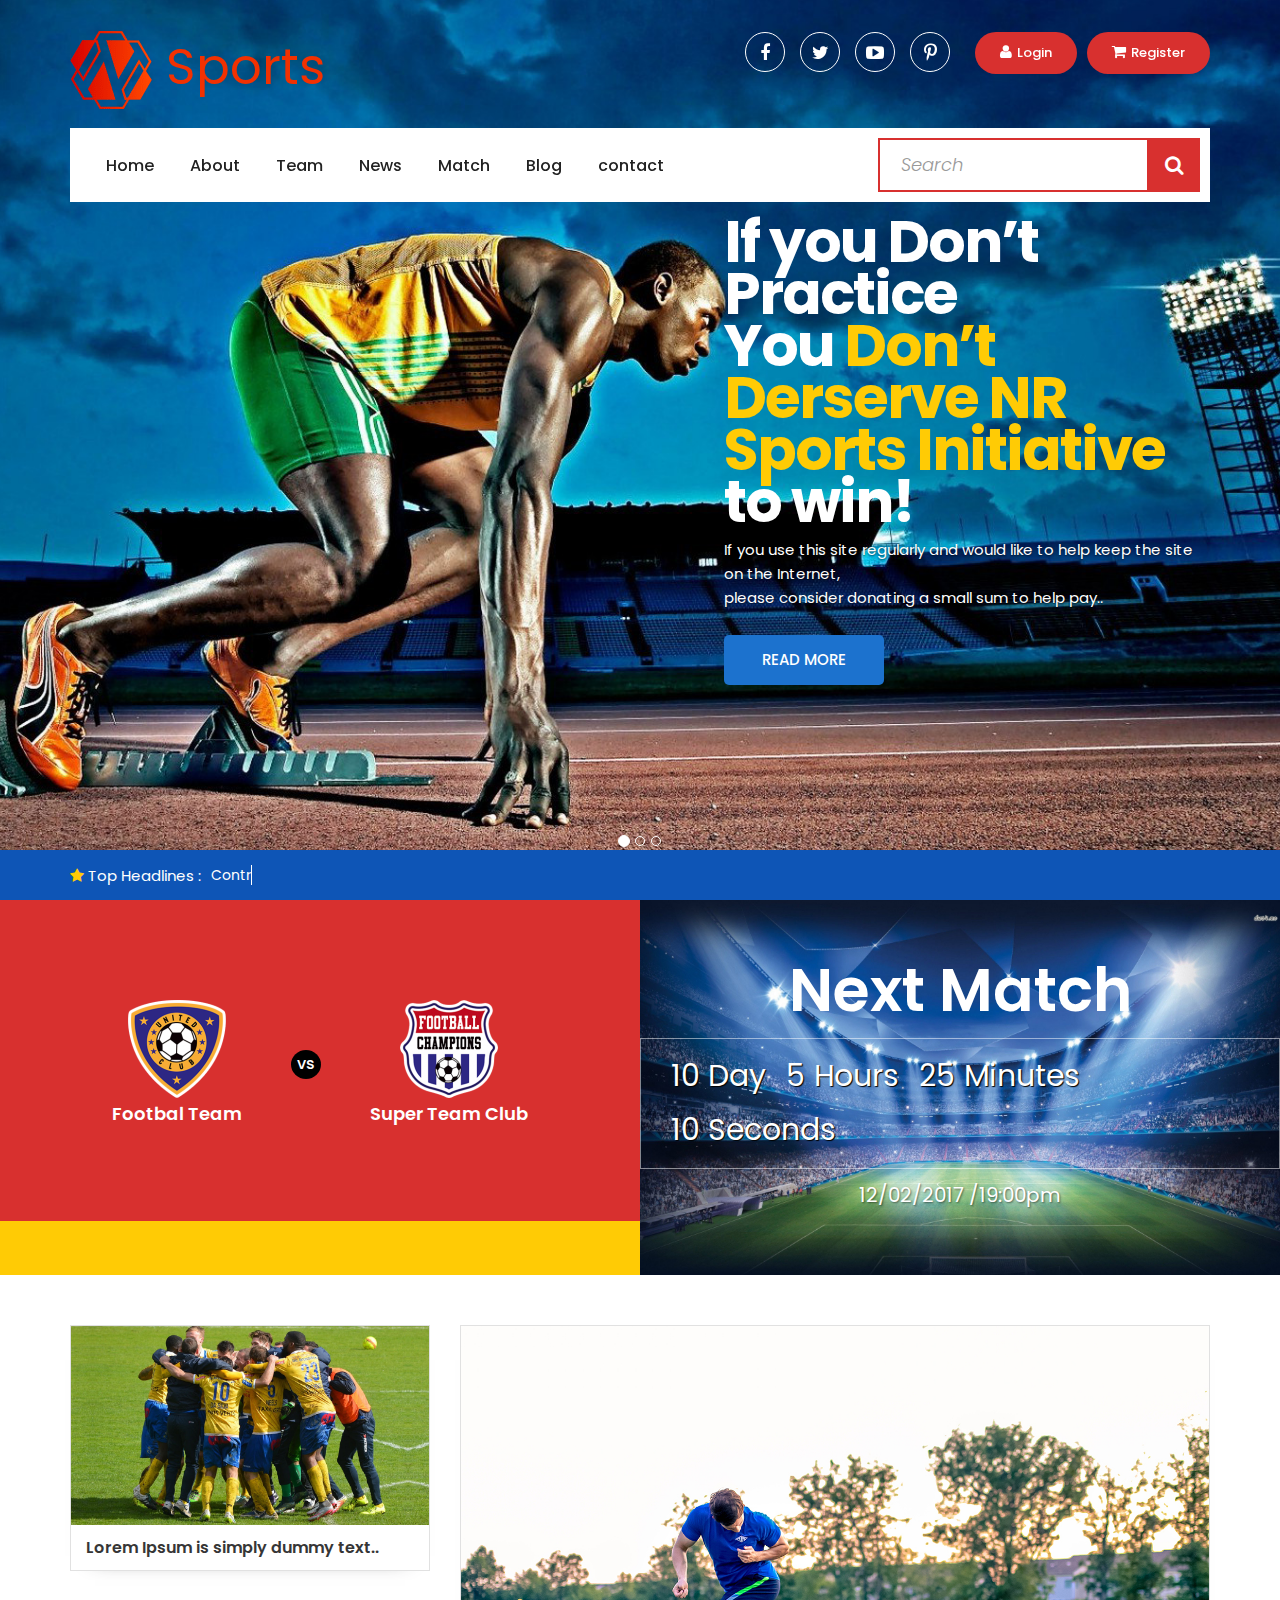
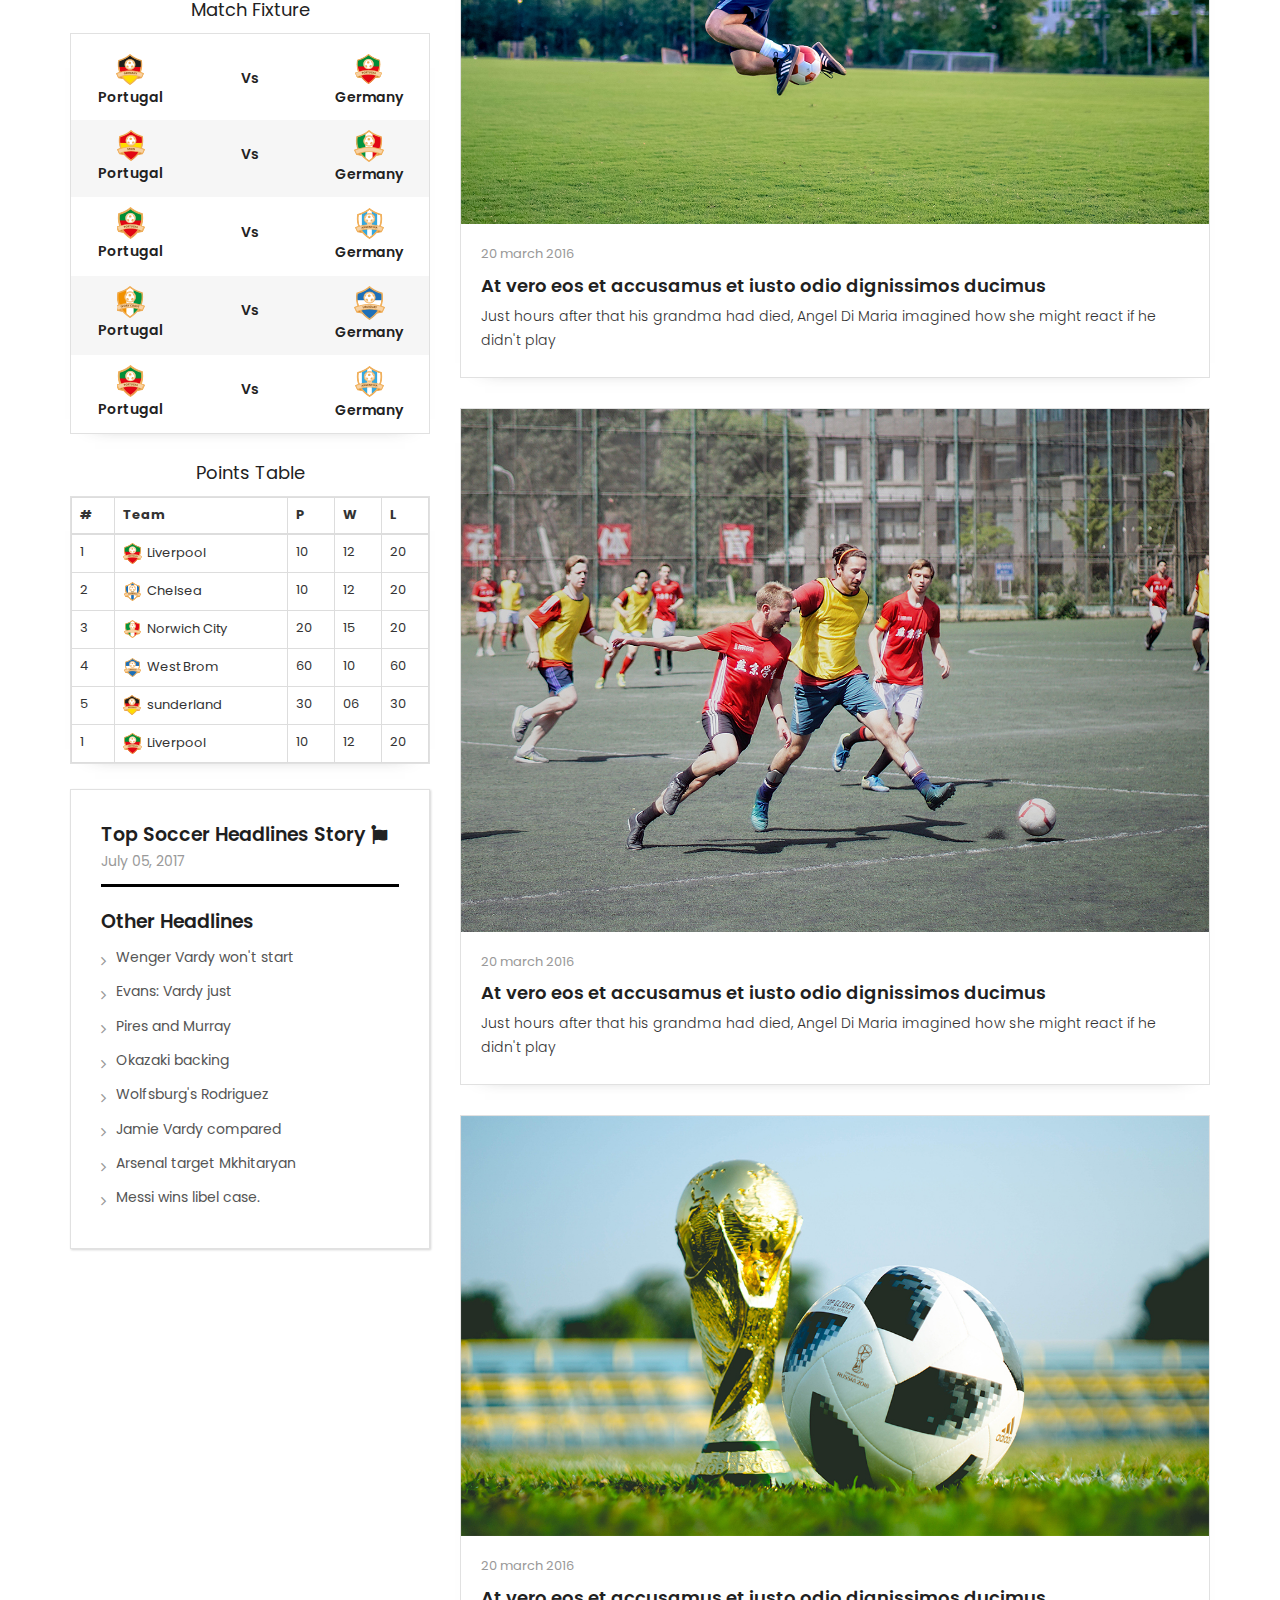
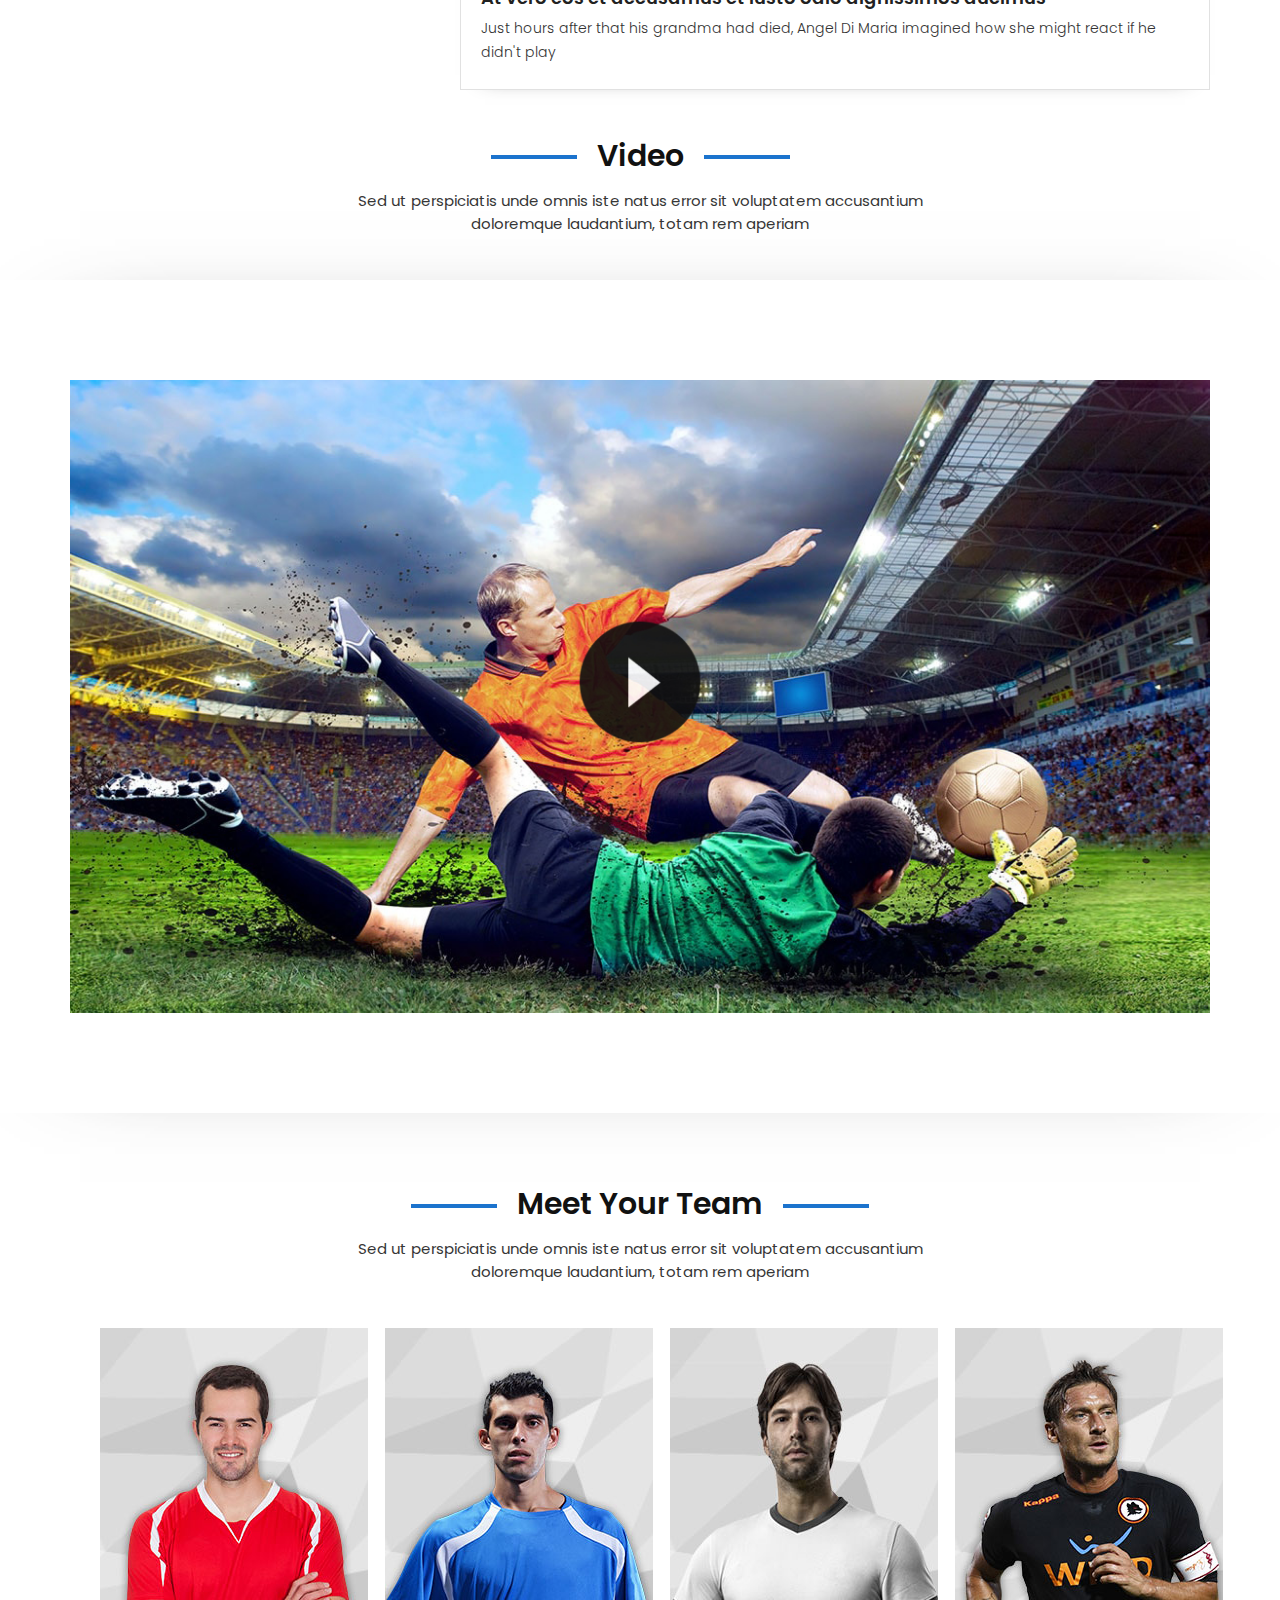
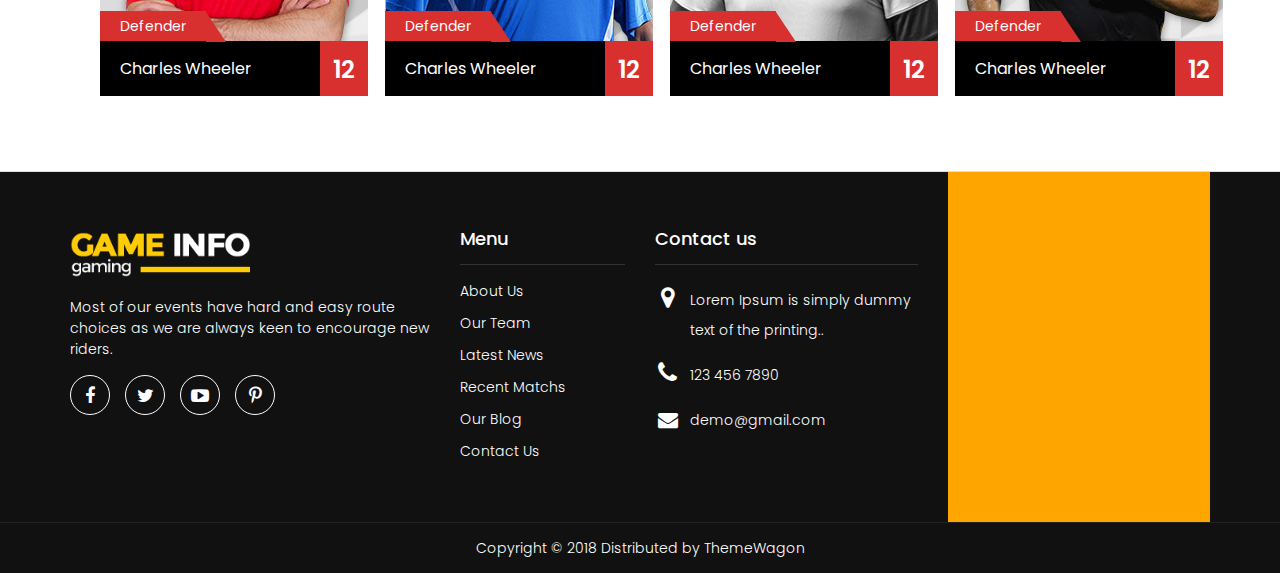
==== index.html @ f4c8a44f "first commit" ====
<!DOCTYPE html>
<html lang="en">
   <!-- Basic -->
   <meta charset="utf-8">
   <meta http-equiv="X-UA-Compatible" content="IE=edge">
   <!-- Mobile Metas -->
   <meta name="viewport" content="width=device-width, minimum-scale=1.0, maximum-scale=1.0, user-scalable=no">
   <!-- Site Metas -->
   <title>Game Info</title>
   <meta name="keywords" content="">
   <meta name="description" content="">
   <meta name="author" content="">
   <!-- Site Icons -->
   <link rel="shortcut icon" href="" type="image/x-icon" />
   <link rel="apple-touch-icon" href="">
   <!-- Bootstrap CSS -->
   <link rel="stylesheet" href="css/bootstrap.min.css">
   <!-- Site CSS -->
   <link rel="stylesheet" href="style.css">
   <!-- Colors CSS -->
   <link rel="stylesheet" href="css/colors.css">
   <!-- ALL VERSION CSS -->	
   <link rel="stylesheet" href="css/versions.css">
   <!-- Responsive CSS -->
   <link rel="stylesheet" href="css/responsive.css">
   <!-- Custom CSS -->
   <link rel="stylesheet" href="css/custom.css">
   <!-- font family -->
   <link href="https://fonts.googleapis.com/css?family=Poppins:100,100i,200,200i,300,300i,400,400i,500,500i,600,600i,700,700i,800,800i,900,900i" rel="stylesheet">
   <!-- end font family -->
   <link rel="stylesheet" href="css/3dslider.css" />
   <script src="http://code.jquery.com/jquery-1.11.1.min.js"></script>
   <link href="http://www.jqueryscript.net/css/jquerysctipttop.css" rel="stylesheet" type="text/css">
   <script src="js/3dslider.js"></script>
   </head>
   <body class="game_info" data-spy="scroll" data-target=".header">
      <!-- LOADER -->
      <div id="preloader">
         <img class="preloader" src="images/loading-img.gif" alt="">
      </div>
      <!-- END LOADER -->
      <section id="top">
         <header>
            <div class="container">
               <div class="header-top">
                  <div class="row">
                     <div class="col-md-6">
                        <div class="full">
                           <div class="logo">
                              <a href="index.html"><img src="images/logo.png" alt="#" /></a> Sports
                           </div>
                        </div>
                     </div>
                     <div class="col-md-6">
                        <div class="right_top_section">
                           <!-- social icon -->
                           <ul class="social-icons pull-left">
                              <li><a class="facebook" href="#"><i class="fa fa-facebook"></i></a></li>
                              <li><a class="twitter" href="#"><i class="fa fa-twitter"></i></a></li>
                              <li><a class="youtube" href="#"><i class="fa fa-youtube-play"></i></a></li>
                              <li><a class="pinterest" href="#"><i class="fa fa-pinterest-p"></i></a></li>
                           </ul>
                           <!-- end social icon -->
                           <!-- button section -->
                           <ul class="login">
                              <li class="login-modal">
                                 <a href="#" class="login"><i class="fa fa-user"></i>Login</a>
                              </li>
                              <li>
                                 <div class="cart-option">
                                    <a href="#"><i class="fa fa-shopping-cart"></i>Register</a>
                                 </div>
                              </li>
                           </ul>
                           <!-- end button section -->
                        </div>
                     </div>
                  </div>
               </div>
               <div class="header-bottom">
                  <div class="row">
                     <div class="col-md-12">
                        <div class="full">
                           <div class="main-menu-section">
                              <div class="menu">
                                 <nav class="navbar navbar-inverse">
                                    <div class="navbar-header">
                                       <button class="navbar-toggle" type="button" data-toggle="collapse" data-target=".js-navbar-collapse">
                                       <span class="sr-only">Toggle navigation</span>
                                       <span class="icon-bar"></span>
                                       <span class="icon-bar"></span>
                                       <span class="icon-bar"></span>
                                       </button>
                                       <a class="navbar-brand" href="#">Menu</a>
                                    </div>
                                    <div class="collapse navbar-collapse js-navbar-collapse">
                                       <ul class="nav navbar-nav">
                                          <li class="active"><a href="index.html">Home</a></li>
                                          <li><a href="about.html">About</a></li>
                                          <li><a href="team.html">Team</a></li>
                                          <li><a href="news.html">News</a></li>
                                          <li class="dropdown mega-dropdown">
                                             <a href="match" class="dropdown-toggle" data-toggle="dropdown">Match<span class="caret"></span></a>				
                                             <ul class="dropdown-menu mega-dropdown-menu">
                                                <li class="col-sm-8">
                                                   <ul>
                                                      <li class="dropdown-header">Men Collection</li>
                                                      <div id="menCollection" class="carousel slide" data-ride="carousel">
                                                         <div class="carousel-inner">
                                                            <div class="item active">
                                                               <div class="banner-for-match"><a href="#"><img class="img-responsive" src="images/match-banner1.jpg" alt="#" /></a></div>
                                                            </div>
                                                            <!-- End Item -->
                                                            <div class="item">
                                                               <div class="banner-for-match"><a href="#"><img class="img-responsive" src="images/match-banner1.jpg" alt="#" /></a></div>
                                                            </div>
                                                            <!-- End Item -->
                                                            <div class="item">
                                                               <div class="banner-for-match"><a href="#"><img class="img-responsive" src="images/match-banner1.jpg" alt="#" /></a></div>
                                                            </div>
                                                            <!-- End Item -->                                
                                                         </div>
                                                         <!-- End Carousel Inner -->
                                                         <!-- Controls -->
                                                         <a class="left carousel-control" href="#menCollection" role="button" data-slide="prev">
                                                         <span class="glyphicon glyphicon-chevron-left" aria-hidden="true"></span>
                                                         <span class="sr-only">Previous</span>
                                                         </a>
                                                         <a class="right carousel-control" href="#menCollection" role="button" data-slide="next">
                                                         <span class="glyphicon glyphicon-chevron-right" aria-hidden="true"></span>
                                                         <span class="sr-only">Next</span>
                                                         </a>
                                                      </div>
                                                      <!-- /.carousel -->
                                                   </ul>
                                                </li>
                                                <li class="col-sm-4">
                                                   <ul class="menu-inner">
                                                      <li class="dropdown-header">Next Matchs</li>
                                                      <li><a href="#">Contrary vs classical</a></li>
                                                      <li><a href="#">Discovered vs undoubtable</a></li>
                                                      <li><a href="#">Contrary vs classical</a></li>
                                                      <li><a href="#">Discovered vs undoubtable</a></li>
                                                      <li><a href="#">Contrary vs classical</a></li>
                                                      <li><a href="#">Discovered vs undoubtable</a></li>
                                                      <li><a href="#">Contrary vs classical</a></li>
                                                      <li><a href="#">Discovered vs undoubtable</a></li>
                                                   </ul>
                                                </li>
                                             </ul>
                                          </li>
                                          <li><a href="blog.html">Blog</a></li>
                                          <li><a href="contact.html">contact</a></li>
                                       </ul>
                                    </div>
                                    <!-- /.nav-collapse -->
                                 </nav>
                                 <div class="search-bar">
                                    <div id="imaginary_container">
                                       <div class="input-group stylish-input-group">
                                          <input type="text" class="form-control"  placeholder="Search" >
                                          <span class="input-group-addon">
                                          <button type="submit"><i class="fa fa-search" aria-hidden="true"></i></button>  
                                          </span>
                                       </div>
                                    </div>
                                 </div>
                              </div>
                           </div>
                        </div>
                     </div>
                  </div>
               </div>
            </div>
         </header>
         <div class="full-slider">
            <div id="carousel-example-generic" class="carousel slide">
               <!-- Indicators -->
               <ol class="carousel-indicators">
                  <li data-target="#carousel-example-generic" data-slide-to="0" class="active"></li>
                  <li data-target="#carousel-example-generic" data-slide-to="1"></li>
                  <li data-target="#carousel-example-generic" data-slide-to="2"></li>
               </ol>
               <!-- Wrapper for slides -->
               <div class="carousel-inner" role="listbox">
                  <!-- First slide -->
                  <div class="item active deepskyblue" data-ride="carousel" data-interval="5000">
                     <div class="carousel-caption">
                        <div class="col-lg-7 col-md-7 col-sm-12 col-xs-12"></div>
                        <div class="col-lg-5 col-md-5 col-sm-12 col-xs-12">
                           <div class="slider-contant" data-animation="animated fadeInRight">
                              <h3>If you Don’t Practice<br>You <span class="color-yellow">Don’t Derserve NR Sports Initiative</span><br>to win!</h3>
                              <p>If you use this site regularly and would like to help keep the site on the Internet,<br>
                                 please consider donating a small sum to help pay..
                              </p>
                              <button class="btn btn-primary btn-lg">Read More</button>
                           </div>
                        </div>
                     </div>
                  </div>
                  <!-- /.item -->
                  <!-- Second slide -->
                  <div class="item skyblue" data-ride="carousel" data-interval="5000">
                     <div class="carousel-caption">
                        <div class="col-lg-7 col-md-7 col-sm-12 col-xs-12"></div>
                        <div class="col-lg-5 col-md-5 col-sm-12 col-xs-12">
                           <div class="slider-contant" data-animation="animated fadeInRight">
                              <h3>If you Don’t Practice<br>You <span class="color-yellow">Don’t Derserve</span><br>to win!</h3>
                              <p>You can make a case for several potential winners of<br>the expanded European Championships.</p>
                              <button class="btn btn-primary btn-lg">Button</button>
                           </div>
                        </div>
                     </div>
                  </div>
                  <!-- /.item -->
                  <!-- Third slide -->
                  <div class="item darkerskyblue" data-ride="carousel" data-interval="5000">
                     <div class="carousel-caption">
                        <div class="col-lg-7 col-md-7 col-sm-12 col-xs-12"></div>
                        <div class="col-lg-5 col-md-5 col-sm-12 col-xs-12">
                           <div class="slider-contant" data-animation="animated fadeInRight">
                              <h3>If you Don’t Practice<br>You <span class="color-yellow">Don’t Derserve</span><br>to win!</h3>
                              <p>You can make a case for several potential winners of<br>the expanded European Championships.</p>
                              <button class="btn btn-primary btn-lg">Button</button>
                           </div>
                        </div>
                     </div>
                  </div>
                  <!-- /.item -->
               </div>
               <!-- /.carousel-inner -->
               <!-- Controls -->
               <a class="left carousel-control" href="#carousel-example-generic" role="button" data-slide="prev">
               <span class="glyphicon glyphicon-chevron-left" aria-hidden="true"></span>
               <span class="sr-only">Previous</span>
               </a>
               <a class="right carousel-control" href="#carousel-example-generic" role="button" data-slide="next">
               <span class="glyphicon glyphicon-chevron-right" aria-hidden="true"></span>
               <span class="sr-only">Next</span>
               </a>
            </div>
            <!-- /.carousel -->
            <div class="news">
               <div class="container">
                  <div class="heading-slider">
                     <p class="headline"><i class="fa fa-star" aria-hidden="true"></i> Top Headlines :</p>
                     <!--made by vipul mirajkar thevipulm.appspot.com-->
                     <h1>
                     <a href="" class="typewrite" data-period="2000" data-type='[ "Contrary to popular belief, Lorem Ipsum is not simply random text.", "Lorem Ipsum is simply dummy text of the printing and typesetting industry.", "It is a long established fact that a reader will be distracted by the readable content of a page when looking at its layout."]'>
                     <span class="wrap"></span>
                     </a>
                     </h1	   
                     <span class="wrap"></span>
                     </a>
                  </div>
               </div>
            </div>
         </div>
      </section>
      <div class="matchs-info">
         <div class="col-md-6 col-sm-6 col-xs-12">
            <div class="row">
               <div class="full">
                  <div class="matchs-vs">
                     <div class="vs-team">
                        <div class="team-btw-match">
                           <ul>
                              <li>
                                 <img src="images/img-03.png" alt="">
                                 <span>Footbal Team</span>
                              </li>
                              <li class="vs"><span>vs</span></li>
                              <li>
                                 <img src="images/img-04.png" alt="">
                                 <span>Super Team Club</span>
                              </li>
                           </ul>
                        </div>
                     </div>
                  </div>
               </div>
            </div>
         </div>
         <div class="col-md-6 col-sm-6 col-xs-12">
            <div class="row">
               <div class="full">
                  <div class="right-match-time">
                     <h2>Next Match</h2>
                     <ul id="countdown-1" class="countdown">
                        <li><span class="days">10 </span>Day </li>
                        <li><span class="hours">5 </span>Hours </li>
                        <li><span class="minutes">25 </span>Minutes </li>
                        <li><span class="seconds">10 </span>Seconds </li>
                     </ul>
                     <span>12/02/2017 /19:00pm</span>
                  </div>
               </div>
            </div>
         </div>
      </div>
      <section id="contant" class="contant">
         <div class="container">
            <div class="row">
               <div class="col-lg-4 col-sm-4 col-xs-12">
                  <aside id="sidebar" class="left-bar">
                     <div class="banner-sidebar">
                        <img class="img-responsive" src="images/img-05.jpg" alt="#" />
                        <h3>Lorem Ipsum is simply dummy text..</h3>
                     </div>
                  </aside>
                  <h4>Match Fixture</h4>
                  <aside id="sidebar" class="left-bar">
                     <div class="feature-matchs">
                        <div class="team-btw-match">
                           <ul>
                              <li>
                                 <img src="images/img-01_002.png" alt="">
                                 <span>Portugal</span>
                              </li>
                              <li class="vs"><span>vs</span></li>
                              <li>
                                 <img src="images/img-02.png" alt="">
                                 <span>Germany</span>
                              </li>
                           </ul>
                           <ul>
                              <li>
                                 <img src="images/img-03_002.png" alt="">
                                 <span>Portugal</span>
                              </li>
                              <li class="vs"><span>vs</span></li>
                              <li>
                                 <img src="images/img-04_003.png" alt="">
                                 <span>Germany</span>
                              </li>
                           </ul>
                           <ul>
                              <li>
                                 <img src="images/img-05_002.png" alt="">
                                 <span>Portugal</span>
                              </li>
                              <li class="vs"><span>vs</span></li>
                              <li>
                                 <img src="images/img-06.png" alt="">
                                 <span>Germany</span>
                              </li>
                           </ul>
                           <ul>
                              <li>
                                 <img src="images/img-07_002.png" alt="">
                                 <span>Portugal</span>
                              </li>
                              <li class="vs"><span>vs</span></li>
                              <li>
                                 <img src="images/img-08.png" alt="">
                                 <span>Germany</span>
                              </li>
                           </ul>
                           <ul>
                              <li>
                                 <img src="images/img-05_002.png" alt="">
                                 <span>Portugal</span>
                              </li>
                              <li class="vs"><span>vs</span></li>
                              <li>
                                 <img src="images/img-06.png" alt="">
                                 <span>Germany</span>
                              </li>
                           </ul>
                        </div>
                     </div>
                  </aside>
                  <h4>Points Table</h4>
                  <aside id="sidebar" class="left-bar">
                     <div class="feature-matchs">
                        <table class="table table-bordered table-hover">
                           <thead>
                              <tr>
                                 <th>#</th>
                                 <th>Team</th>
                                 <th>P</th>
                                 <th>W</th>
                                 <th>L</th>
                              </tr>
                           </thead>
                           <tbody>
                              <tr>
                                 <td>1</td>
                                 <td><img src="images/img-01_004.png" alt="">Liverpool</td>
                                 <td>10</td>
                                 <td>12</td>
                                 <td>20</td>
                              </tr>
                              <tr>
                                 <td>2</td>
                                 <td><img src="images/img-02_002.png" alt="">Chelsea</td>
                                 <td>10</td>
                                 <td>12</td>
                                 <td>20</td>
                              </tr>
                              <tr>
                                 <td>3</td>
                                 <td><img src="images/img-03_003.png" alt="">Norwich City</td>
                                 <td>20</td>
                                 <td>15</td>
                                 <td>20</td>
                              </tr>
                              <tr>
                                 <td>4</td>
                                 <td><img src="images/img-04_002.png" alt="">West Brom</td>
                                 <td>60</td>
                                 <td>10</td>
                                 <td>60</td>
                              </tr>
                              <tr>
                                 <td>5</td>
                                 <td><img src="images/img-05.png" alt="">sunderland</td>
                                 <td>30</td>
                                 <td>06</td>
                                 <td>30</td>
                              </tr>
                              <tr>
                                 <td>1</td>
                                 <td><img src="images/img-01_004.png" alt="">Liverpool</td>
                                 <td>10</td>
                                 <td>12</td>
                                 <td>20</td>
                              </tr>
                           </tbody>
                        </table>
                     </div>
                  </aside>
                  <div class="content-widget top-story" style="background: url(images/top-story-bg.jpg);">
                     <div class="top-stroy-header">
                        <h2>Top Soccer Headlines Story <a href="#" class="fa fa-fa fa-angle-right"></a></h2>
                        <span class="date">July 05, 2017</span>
                        <h2>Other Headlines</h2>
                     </div>
                     <ul class="other-stroies">
                        <li><a href="#">Wenger Vardy won't start</a></li>
                        <li><a href="#">Evans: Vardy just</a></li>
                        <li><a href="#">Pires and Murray </a></li>
                        <li><a href="#">Okazaki backing</a></li>
                        <li><a href="#">Wolfsburg's Rodriguez</a></li>
                        <li><a href="#">Jamie Vardy compared</a></li>
                        <li><a href="#">Arsenal target Mkhitaryan</a></li>
                        <li><a href="#">Messi wins libel case.</a></li>
                     </ul>
                  </div>
               </div>
               <div class="col-lg-8 col-sm-8 col-xs-12">
                  <div class="news-post-holder">
                     <div class="news-post-widget">
                        <img class="img-responsive" src="images/img-01_002.jpg" alt="">
                        <div class="news-post-detail">
                           <span class="date">20 march 2016</span>
                           <h2><a href="blog-detail.html">At vero eos et accusamus et iusto odio dignissimos ducimus</a></h2>
                           <p>Just hours after that his grandma had died, Angel Di Maria imagined how she might react if he didn't play</p>
                        </div>
                     </div>
                     <div class="news-post-widget">
                        <img class="img-responsive" src="images/img-02_003.jpg" alt="">
                        <div class="news-post-detail">
                           <span class="date">20 march 2016</span>
                           <h2><a href="blog-detail.html">At vero eos et accusamus et iusto odio dignissimos ducimus</a></h2>
                           <p>Just hours after that his grandma had died, Angel Di Maria imagined how she might react if he didn't play</p>
                        </div>
                     </div>
                  </div>
                  <div class="news-post-holder">
                     <div class="news-post-widget">
                        <img class="img-responsive" src="images/img-03_003.jpg" alt="">
                        <div class="news-post-detail">
                           <span class="date">20 march 2016</span>
                           <h2><a href="blog-detail.html">At vero eos et accusamus et iusto odio dignissimos ducimus</a></h2>
                           <p>Just hours after that his grandma had died, Angel Di Maria imagined how she might react if he didn't play</p>
                        </div>
                     </div>
                  </div>
               </div>
            </div>
         </div>
      </section>
      <section>
         <div class="container">
            <div class="row">
               <div class="col-md-12">
                  <div class="full">
                     <div class="main-heading sytle-2">
                        <h2>Video</h2>
                        <p>Sed ut perspiciatis unde omnis iste natus error sit voluptatem accusantium<br>doloremque laudantium, totam rem aperiam</p>
                     </div>
                  </div>
               </div>
            </div>
         </div>
      </section>
      <section class="video_section_main theme-padding middle-bg vedio">
         <div class="container">
            <div class="row">
               <div class="col-md-12">
                  <div class="full">
                     <div class="match_vedio">
                        <img class="img-responsive" src="images/img-07.jpg" alt="#" />
                     </div>
                  </div>
               </div>
            </div>
         </div>
      </section>
      <div class="team-holder theme-padding">
         <div class="container">
            <div class="main-heading-holder">
               <div class="main-heading sytle-2">
                  <h2>Meet Your Team</h2>
                  <p>Sed ut perspiciatis unde omnis iste natus error sit voluptatem accusantium<br>doloremque laudantium, totam rem aperiam</p>
               </div>
            </div>
            <div id="team-slider">
               <div class="container">
                  <div class="col-md-3">
                     <div class="team-column style-2">
                        <img src="images/img-1-1.jpg" alt="">
                        <div class="player-name">
                           <div class="desination-2">Defender</div>
                           <h5>Charles Wheeler</h5>
                           <span class="player-number">12</span>
                        </div>
                        <div class="overlay">
                           <div class="team-detail-hover position-center-x">
                              <p>Lacus vulputate torquent mollis venenatis quisque suspendisse fermentum primis,</p>
                              <ul class="social-icons style-4 style-5">
                                 <li><a class="facebook" href="#" tabindex="0"><i class="fa fa-facebook"></i></a></li>
                                 <li><a class="twitter" href="#" tabindex="0"><i class="fa fa-twitter"></i></a></li>
                                 <li><a class="youtube" href="#" tabindex="0"><i class="fa fa-youtube-play"></i></a></li>
                                 <li><a class="pinterest" href="#" tabindex="0"><i class="fa fa-pinterest-p"></i></a></li>
                              </ul>
                              <a class="btn blue-btn" href=" /soccer/team-detail.html" tabindex="0">View Detail</a>
                           </div>
                        </div>
                     </div>
                  </div>
                  <div class="col-md-3">
                     <div class="team-column style-2">
                        <img src="images/img-1-2.jpg" alt="">
                        <div class="player-name">
                           <div class="desination-2">Defender</div>
                           <h5>Charles Wheeler</h5>
                           <span class="player-number">12</span>
                        </div>
                     </div>
                  </div>
                  <div class="col-md-3">
                     <div class="team-column style-2">
                        <img src="images/img-1-3.jpg" alt="">
                        <div class="player-name">
                           <div class="desination-2">Defender</div>
                           <h5>Charles Wheeler</h5>
                           <span class="player-number">12</span>
                        </div>
                     </div>
                  </div>
                  <div class="col-md-3">
                     <div class="team-column style-2">
                        <img src="images/img-1-4.jpg" alt="">
                        <div class="player-name">
                           <div class="desination-2">Defender</div>
                           <h5>Charles Wheeler</h5>
                           <span class="player-number">12</span>
                        </div>
                     </div>
                  </div>
               </div>
            </div>
         </div>
      </div>
      <footer id="footer" class="footer">
         <div class="container">
            <div class="row">
               <div class="col-md-4">
                  <div class="full">
                     <div class="footer-widget">
                        <div class="footer-logo">
                           <a href="#"><img src="images/footer-logo.png" alt="#" /></a>
                        </div>
                        <p>Most of our events have hard and easy route choices as we are always keen to encourage new riders.</p>
                        <ul class="social-icons style-4 pull-left">
                           <li><a class="facebook" href="#"><i class="fa fa-facebook"></i></a></li>
                           <li><a class="twitter" href="#"><i class="fa fa-twitter"></i></a></li>
                           <li><a class="youtube" href="#"><i class="fa fa-youtube-play"></i></a></li>
                           <li><a class="pinterest" href="#"><i class="fa fa-pinterest-p"></i></a></li>
                        </ul>
                     </div>
                  </div>
               </div>
               <div class="col-md-2">
                  <div class="full">
                     <div class="footer-widget">
                        <h3>Menu</h3>
                        <ul class="footer-menu">
                           <li><a href="about.html">About Us</a></li>
                           <li><a href="team.html">Our Team</a></li>
                           <li><a href="news.html">Latest News</a></li>
                           <li><a href="matche.html">Recent Matchs</a></li>
                           <li><a href="blog.html">Our Blog</a></li>
                           <li><a href="contact.html">Contact Us</a></li>
                        </ul>
                     </div>
                  </div>
               </div>
               <div class="col-md-3">
                  <div class="full">
                     <div class="footer-widget">
                        <h3>Contact us</h3>
                        <ul class="address-list">
                           <li><i class="fa fa-map-marker"></i> Lorem Ipsum is simply dummy text of the printing..</li>
                           <li><i class="fa fa-phone"></i> 123 456 7890</li>
                           <li><i style="font-size:20px;top:5px;" class="fa fa-envelope"></i> demo@gmail.com</li>
                        </ul>
                     </div>
                  </div>
               </div>
               <div class="col-md-3">
                  <div class="full">
                     <div class="contact-footer">
                        <iframe src="https://www.google.com/maps/embed?pb=!1m14!1m12!1m3!1d120615.72236587871!2d73.07890527988283!3d19.140910987164396!2m3!1f0!2f0!3f0!3m2!1i1024!2i768!4f13.1!5e0!3m2!1sen!2sin!4v1527759905404" width="600" height="350" frameborder="0" style="border:0" allowfullscreen></iframe>
                     </div>
                  </div>
               </div>
            </div>
         </div>
         <div class="footer-bottom">
            <div class="container">
               <p>Copyright © 2018 Distributed by <a href="https://themewagon.com/" target="_blank">ThemeWagon</a></p>
            </div>
         </div>
      </footer>
      <a href="#home" data-scroll class="dmtop global-radius"><i class="fa fa-angle-up"></i></a>
      <!-- ALL JS FILES -->
      <script src="js/all.js"></script>
      <!-- ALL PLUGINS -->
      <script src="js/custom.js"></script>
   </body>
</html>
---- style.css ----
/*------------------------------------------------------------------
    File Name: style.css
-------------------------------------------------------------------*/

/*------------------------------------------------------------------
    [Table of contents]

    1. IMPORT FONTS
    2. IMPORT FILES
    3. SKELETON
    4. WP CORE
    5. HEADER
    6. SECTIONS
    7. SECTIONS
    8. PORTFOLIO
    9. TESTIMONIALS
    10. PRICING TABLES
    11. ICON BOXES
    12. MESSAGE BOXES
    13. FEATURES
    14. CONTACT
    15. FOOTER
    16. MISC
    17. BUTTONS
-------------------------------------------------------------------*/

/*------------------------------------------------------------------
    IMPORT FONTS
-------------------------------------------------------------------*/

@import url(https://fonts.googleapis.com/css?family=Source+Sans+Pro:300,400,400i,600,700,900);
@import url(https://fonts.googleapis.com/css?family=Raleway:300,300i,400,400i,500,500i,600,600i,700,700i);
@import url(https://fonts.googleapis.com/css?family=Roboto:300,400,400i,500,500i,700,700i);
@import url(https://fonts.googleapis.com/css?family=Arvo:400,400i,700,700i);
@import url('https://fonts.googleapis.com/css?family=Poppins');

/*------------------------------------------------------------------
    IMPORT FILES
-------------------------------------------------------------------*/

@import url(css/animate.css);
@import url(css/flaticon.css);
@import url(css/prettyPhoto.css);
@import url(css/owl.carousel.css);
@import url(css/font-awesome.min.css);

/*------------------------------------------------------------------
    SKELETON
-------------------------------------------------------------------*/

* {
	box-sizing: border-box;
	margin: 0;
	padding: 0;
}

body {
	color: #999;
	font-size: 15px;
	font-family: 'Poppins', sans-serif;
	line-height: 1.80857;
}

body.demos .section {
	background: url(images/bg.png) repeat top center #f2f3f5;
}

body.demos .section-title img {
	max-width: 280px;
	display: block;
	margin: 10px auto;
}

body.demos .service-widget h3 {
	border-bottom: 1px solid #ededed;
	font-size: 18px;
	padding: 20px 0;
	background-color: #ffffff;
}

body.demos .service-widget {
	margin: 0 0 30px;
	padding: 30px;
	background-color: #fff
}

body.demos .container-fluid {
	max-width: 1080px
}

a {
	/*color: #1f1f1f;*/
	color: #f3e7e7;
	text-decoration: none !important;
	outline: none !important;
	-webkit-transition: all .3s ease-in-out;
	-moz-transition: all .3s ease-in-out;
	-ms-transition: all .3s ease-in-out;
	-o-transition: all .3s ease-in-out;
	transition: all .3s ease-in-out;
}

.footer-bottom p a {
	color: #fff;
}
h1,
h2,
h3,
h4,
h5,
h6 {
	letter-spacing: 0;
	font-weight: normal;
	position: relative;
	padding: 0 0 10px 0;
	font-weight: normal;
	line-height: normal;
	color: #1f1f1f;
	margin: 0
}

h1 {
	font-size: 24px
}

h2 {
	font-size: 22px
}

h3 {
	font-size: 18px
}

h4 {
	font-size: 16px
}

h5 {
	font-size: 14px
}

h6 {
	font-size: 13px
}

h1 a,
h2 a,
h3 a,
h4 a,
h5 a,
h6 a {
	color: #212121;
	text-decoration: none!important;
	opacity: 1
}

h1 a:hover,
h2 a:hover,
h3 a:hover,
h4 a:hover,
h5 a:hover,
h6 a:hover {
	opacity: .8
}

a {
	color: #1f1f1f;
	text-decoration: none;
	outline: none;
}

a,
.btn {
	text-decoration: none !important;
	outline: none !important;
	-webkit-transition: all .3s ease-in-out;
	-moz-transition: all .3s ease-in-out;
	-ms-transition: all .3s ease-in-out;
	-o-transition: all .3s ease-in-out;
	transition: all .3s ease-in-out;
}

.btn-custom {
	margin-top: 20px;
	background-color: transparent !important;
	border: 2px solid #ddd;
	padding: 12px 40px;
	font-size: 16px;
}

.lead {
	font-size: 18px;
	line-height: 30px;
	color: #767676;
	margin: 0;
	padding: 0;
}

blockquote {
	margin: 20px 0 20px;
	padding: 30px;
}


/*------------------------------------------------------------------
    WP CORE
-------------------------------------------------------------------*/

.first {
	clear: both
}

.last {
	margin-right: 0
}

.alignnone {
	margin: 5px 20px 20px 0;
}

.aligncenter,
div.aligncenter {
	display: block;
	margin: 5px auto 5px auto;
}

.alignright {
	float: right;
	margin: 10px 0 20px 20px;
}

.alignleft {
	float: left;
	margin: 10px 20px 20px 0;
}

a img.alignright {
	float: right;
	margin: 10px 0 20px 20px;
}

a img.alignnone {
	margin: 10px 20px 20px 0;
}

a img.alignleft {
	float: left;
	margin: 10px 20px 20px 0;
}

a img.aligncenter {
	display: block;
	margin-left: auto;
	margin-right: auto
}

.wp-caption {
	background: #fff;
	border: 1px solid #f0f0f0;
	max-width: 96%;
	/* Image does not overflow the content area */
	padding: 5px 3px 10px;
	text-align: center;
}

.wp-caption.alignnone {
	margin: 5px 20px 20px 0;
}

.wp-caption.alignleft {
	margin: 5px 20px 20px 0;
}

.wp-caption.alignright {
	margin: 5px 0 20px 20px;
}

.wp-caption img {
	border: 0 none;
	height: auto;
	margin: 0;
	max-width: 98.5%;
	padding: 0;
	width: auto;
}

.wp-caption p.wp-caption-text {
	font-size: 11px;
	line-height: 17px;
	margin: 0;
	padding: 0 4px 5px;
}


/* Text meant only for screen readers. */

.screen-reader-text {
	clip: rect(1px, 1px, 1px, 1px);
	position: absolute !important;
	height: 1px;
	width: 1px;
	overflow: hidden;
}

.screen-reader-text:focus {
	background-color: #f1f1f1;
	border-radius: 3px;
	box-shadow: 0 0 2px 2px rgba(0, 0, 0, 0.6);
	clip: auto !important;
	color: #21759b;
	display: block;
	font-size: 14px;
	font-size: 0.875rem;
	font-weight: bold;
	height: auto;
	left: 5px;
	line-height: normal;
	padding: 15px 23px 14px;
	text-decoration: none;
	top: 5px;
	width: auto;
	z-index: 100000;
	/* Above WP toolbar. */
}


/*------------------------------------------------------------------
    HEADER
-------------------------------------------------------------------*/

.megamenu .nav,
.megamenu .collapse,
.megamenu .dropup,
.megamenu .dropdown {
	position: static;
}

.megamenu .container-fluid {
	position: relative;
}

.megamenu .dropdown-menu {
	left: auto;
}

.megamenu .megamenu-content {
	padding: 20px 30px;
}

.megamenu .dropdown.megamenu-fw .dropdown-menu {
	left: 0;
	right: 0;
}

.megamenu .list-unstyled {
	min-width: 200px;
}

.header_style_01 {
	background-color: rgba(255, 255, 255, 0.1);
	display: block;
	left: 0;
	padding: 20px 40px !important;
	position: absolute;
	right: 0;
	top: 0;
	width: 100%;
	z-index: 111;
}

.header_style_01 .navbar-default {
	background-color: transparent;
	border: 0;
}

.header_style_01 .navbar,
.header_style_01 .navbar-nav,
.header_style_01 .navbar-default,
.header_style_01 .nav {
	margin-bottom: 0 !important;
}

.header_style_01 .navbar-brand {
	padding: 2px 15px 0 15px;
}

.header_style_01 .navbar-default .navbar-nav>li>a {
	border-radius: 0;
	color: #ffffff !important;
	font-size: 15px;
	font-style: normal;
	font-weight: 400;
	text-transform: capitalize;
	background-color: transparent;
}

.header_style_01 .navbar-default .navbar-nav>li a {
	background-color: transparent !important;
}

.header_style_01 .navbar-default .navbar-nav>li:hover a,
.header_style_01 .navbar-default .navbar-nav>li:focus a {
	opacity: 0.7;
	filter: alpha(opacity=70);
	/* For IE8 and earlier */
}

.header_style_01 .navbar-right>li {
	margin-top: 2px;
	-webkit-transition: all .3s ease-in-out;
	-moz-transition: all .3s ease-in-out;
	-ms-transition: all .3s ease-in-out;
	-o-transition: all .3s ease-in-out;
	transition: all .3s ease-in-out;
}

.header_style_01 .navbar-right>li>a {
	padding-bottom: 10px;
	padding-top: 10px;
}

li.social-links {
	margin: 0 8px;
}

li.social-links a {
	padding: 13px 0 !important;
}

.affix-top {
	overflow: hidden;
	visibility: visible;
	opacity: 1;
	top: -100%;
}

.affix {
	top: 0;
	left: 0;
	right: 0;
	width: 100%;
	padding: 20px 40px;
	background-color: #1f1f1f !important;
	-webkit-transition: visibility 0.95s ease-in-out, opacity 0.95s ease-in-out, bottom 0.95s ease-in-out, top 0.95s ease-in-out, left 0.95s ease-in-out, right 0.95s ease-in-out;
	-moz-transition: visibility 0.95s ease-in-out, opacity 0.95s ease-in-out, bottom 0.95s ease-in-out, top 0.95s ease-in-out, left 0.95s ease-in-out, right 0.95s ease-in-out;
	-o-transition: visibility 0.95s ease-in-out, opacity 0.95s ease-in-out, bottom 0.95s ease-in-out, top 0.95s ease-in-out, left 0.95s ease-in-out, right 0.95s ease-in-out;
	transition: visibility 0.95s ease-in-out, opacity 0.95s ease-in-out, top 0.95s ease-in-out, bottom 0.95s ease-in-out, left 0.95s ease-in-out, right 0.95s ease-in-out;
}

.navbar-nav li {
	position: relative;
}

.navbar-nav span {
	font-size: 24px;
	position: absolute;
	right: 2px;
	top: 13px;
}


/*------------------------------------------------------------------
    SECTIONS
-------------------------------------------------------------------*/

.parallax {
	background-attachment: fixed;
	background-size: cover;
	height: 100%;
	padding: 120px 0;
	position: relative;
	width: 100%;
}

.parallax.parallax-off {
	background-attachment: scroll !important;
	display: block;
	height: 100%;
	min-height: 100%;
	overflow: hidden;
	position: relative;
	background-position: center center;
	vertical-align: sub;
	width: 100%;
	z-index: 2;
}

.no-scroll-xy {
	overflow: hidden !important;
	-webkit-transition: all .4s ease-in-out;
	-moz-transition: all .4s ease-in-out;
	-ms-transition: all .4s ease-in-out;
	-o-transition: all .4s ease-in-out;
	transition: all .4s ease-in-out;
}

.section {
	display: block;
	position: relative;
	overflow: hidden;
	padding: 120px 0;
}

.noover {
	overflow: visible;
}

.noover .btn-dark {
	border: 0 !important;
}

.nopad {
	padding: 0;
}

.nopadtop {
	padding-top: 0;
}

.section.wb {
	background-color: #ffffff;
}

.section.lb {
	background-color: #f2f3f5;
}

.section.db {
	background-color: #1f1f1f;
}

.section.color1 {
	background-color: #448AFF;
}

.first-section {
	display: block;
	position: relative;
	overflow: hidden;
	padding: 16em 0 13em;
}

.first-section h2 {
	color: #ffffff;
	font-size: 68px;
	font-weight: 300;
	text-transform: capitalize;
	display: block;
	margin: 0;
	padding: 0 0 30px;
	position: relative;
}

.first-section .lead {
	font-size: 21px;
	font-weight: 300;
	padding: 0 0 40px;
	margin: 0;
	line-height: inherit;
	color: #ffffff;
}

.macbookright {
	width: 980px;
	position: absolute;
	right: -15%;
	bottom: -6%;
}

.section-title {
	display: block;
	position: relative;
	margin-bottom: 60px;
}

.section-title p {
	color: #999;
	font-weight: 400;
	font-size: 18px;
	line-height: 33px;
	margin: 0;
}

.section-title h3 {
	font-size: 42px;
	font-weight: 300;
	line-height: 62px;
	margin: 0 0 25px;
	padding: 0;
	text-transform: none;
}

.section.colorsection p,
.section.colorsection h3,
.section.db h3 {
	color: #ffffff;
}


/*------------------------------------------------------------------
    PORTFOLIO
-------------------------------------------------------------------*/

.item-h2,
.item-h1 {
	height: 100% !important;
	height: auto !important;
}

.isotope-item {
	z-index: 2;
	padding: 0;
}

.isotope-hidden.isotope-item {
	pointer-events: none;
	z-index: 1;
}

.isotope,
.isotope .isotope-item {
	/* change duration value to whatever you like */
	-webkit-transition-duration: 0.8s;
	-moz-transition-duration: 0.8s;
	transition-duration: 0.8s;
}

.isotope {
	-webkit-transition-property: height, width;
	-moz-transition-property: height, width;
	transition-property: height, width;
}

.isotope .isotope-item {
	-webkit-transition-property: -webkit-transform, opacity;
	-moz-transition-property: -moz-transform, opacity;
	transition-property: transform, opacity;
}

.portfolio-filter ul {
	padding: 0;
	z-index: 2;
	display: block;
	position: relative;
	margin: 0;
}

.portfolio-filter ul li {
	border-radius: 0;
	display: inline-block;
	margin: 0 5px 0 0;
	text-decoration: none;
	text-transform: uppercase;
	vertical-align: middle;
}

.portfolio-filter ul li:last-child:after {
	content: "";
}

.portfolio-filter ul li .btn-dark {
	box-shadow: none;
	background-color: transparent;
	border: 1px solid #e6e7e6 !important;
	color: #1f1f1f;
	font-weight: 400;
	font-size: 13px;
	padding: 10px 30px;
}

.da-thumbs {
	list-style: none;
	position: relative;
	padding: 0;
}

.da-thumbs .pitem {
	margin: 0;
	padding: 15px;
	position: relative;
}

.da-thumbs .pitem a,
.da-thumbs .pitem a img {
	display: block;
	position: relative;
}

.da-thumbs .pitem a {
	overflow: hidden;
}

.da-thumbs .pitem a div {
	position: absolute;
	background-color: rgba(0, 0, 0, 0.8);
	width: 100%;
	height: 100%;
}

.da-thumbs .pitem a div h3 {
	display: block;
	color: #ffffff;
	font-size: 20px;
	padding: 30px 15px;
	text-transform: capitalize;
	font-weight: normal;
}

.da-thumbs .pitem a div h3 small {
	display: block;
	color: #ffffff;
	margin-top: 5px;
	font-size: 13px;
	font-weight: 300;
}

.da-thumbs .pitem a div i {
	background-color: #1f1f1f;
	position: absolute;
	color: #ffffff !important;
	bottom: 0;
	font-size: 15px;
	z-index: 12;
	right: 0;
	width: 40px;
	height: 40px;
	line-height: 40px;
	text-align: center;
}


/*------------------------------------------------------------------
    TESTIMONIALS
-------------------------------------------------------------------*/

.logos img {
	margin: auto;
	display: block;
	text-align: center;
	width: 100%;
	opacity: 0.3;
}

.logos img:hover {
	opacity: 0.5;
}

.desc h3 i {
	color: #2f2f2f;
	font-size: 37px;
	vertical-align: middle;
	margin-right: 12px;
}

.desc {
	padding: 30px;
	position: relative;
	background: #000;
	border: 1px solid #111111;
}

.testi-meta {
	display: block;
	margin-top: 20px;
}

.testimonial h4 {
	font-size: 18px;
	color: #ffffff;
	padding: 13px 0 0;
}

.testimonial img {
	max-width: 55px;
}

.testimonial small {
	margin-top: 7px;
	font-size: 16px;
	display: block;
}

.testimonial {
	background-color: transparent;
}

.testimonial h3 {
	padding: 0 0 10px;
	font-size: 20px;
	font-weight: 300;
}

.testimonial small,
.testimonial .lead {
	background-color: transparent;
	color: #aaa;
	display: block;
	font-size: 16px;
	font-style: italic;
	line-height: 30px;
	margin: 0;
	padding: 0;
	position: relative;
}

.testimonial p:after {
	display: none;
}


/*------------------------------------------------------------------
    PRICING TABLES
-------------------------------------------------------------------*/

.pricing-table {
	margin: 50px 0 0 0;
	background: #fff;
	box-shadow: 0 5px 14px rgba(0, 0, 0, 0.1);
}

.pricing-table i {
	width: 30px;
	color: #c2c2c2;
	display: inline-block;
	margin-right: 10px;
	padding-right: 5px;
	border-right: 1px solid #ececec;
}

.pricing-table .btn-dark {
	padding: 10px 24px;
	font-size: 15px;
}

.pricing-table strong {
	font-weight: 600;
	margin-right: 6px;
	color: #1f1f1f;
}

.pricing-table-header {
	padding: 30px 0 25px 0;
	background: #ffffff;
}

.pricing-table-header h2 {
	font-size: 31px;
	margin: 0;
	padding: 0;
	font-weight: 300;
}

.pricing-table-header h3 {
	font-size: 15px;
	font-weight: 600;
	color: #aaaaaa;
	margin-top: 10px;
	text-transform: uppercase;
}

.pricing-table-space {
	height: 10px;
}

.pricing-table-text {
	margin: 15px 30px 0 30px;
	padding: 0 10px 15px 10px;
	border-bottom: 1px solid #ececec;
	font-weight: 300;
	line-height: 30px;
	color: #c2c2c2;
	font-size: 16px;
}

.pricing-table-text p {
	font-weight: 400;
}

.pricing-table-features {
	margin: 15px 30px 0 30px;
	padding: 0 10px 15px 30px;
	border-bottom: 1px solid #ececec;
	text-align: left;
	line-height: 30px;
	font-size: 16px;
	color: #c2c2c2;
}

.pricing-table-highlighted h3,
.pricing-table-highlighted h2 {
	color: #ffffff !important;
}

.pricing-table-sign-up {
	margin-top: 25px;
	padding-bottom: 30px;
}


/* Highlighted table */

.pricing-table-highlighted {
	margin-top: 0;
}

.m130 {
	margin-top: 130px;
}

.nav-pills {
	border: 1px solid #e1e1e1;
}

.nav-pills>li {
	width: 50%;
	padding: 10px;
	float: left;
	margin: 0 !important;
}

.nav-pills>li>a {
	margin: 0!important;
	text-align: center;
	background-color: #f4f4f4;
}


/*------------------------------------------------------------------
    ICON BOXES
-------------------------------------------------------------------*/

.icon-wrapper {
	position: relative;
	cursor: pointer;
	display: block;
	z-index: 1;
}

.icon-wrapper i {
	width: 75px;
	height: 75px;
	text-align: center;
	line-height: 75px;
	font-size: 28px;
	background-color: #f2f3f5;
	color: #1f1f1f;
	margin-top: 0;
}

.small-icons.icon-wrapper:hover i,
.small-icons.icon-wrapper:hover i:hover,
.small-icons.icon-wrapper i {
	width: auto !important;
	height: auto !important;
	line-height: 1 !important;
	padding: 0 !important;
	color: #e3e3e3 !important;
	background-color: transparent !important;
	background: none !important;
	margin-right: 10px !important;
	vertical-align: middle;
	font-size: 24px !important;
}

.small-icons.icon-wrapper h3 {
	font-size: 18px;
	padding-bottom: 5px;
}

.small-icons.icon-wrapper p {
	padding: 0;
	margin: 0;
}

.icon-wrapper h3 {
	font-size: 21px;
	padding: 0 0 15px;
	margin: 0;
}

.icon-wrapper p {
	margin-bottom: 0;
	padding-left: 95px;
}

.icon-wrapper p small {
	display: block;
	color: #999;
	margin-top: 10px;
	text-transform: none;
	font-weight: 600;
	font-size: 16px;
}

.icon-wrapper p small:after {
	content: "\f105";
	font-family: FontAwesome;
	margin-left: 5px;
	font-size: 11px;
}

.effect-1 {
	display: inline-block;
	cursor: pointer;
	text-align: center;
	position: relative;
	text-decoration: none;
	z-index: 1;
}

.effect-1:after {
	pointer-events: none;
	position: absolute;
	width: 100%;
	height: 100%;
	border-radius: 50%;
	content: '';
	-webkit-box-sizing: content-box;
	-moz-box-sizing: content-box;
	box-sizing: content-box;
}

.effect-1 {
	-webkit-transition: background 0.2s, color 0.2s;
	-moz-transition: background 0.2s, color 0.2s;
	transition: background 0.2s, color 0.2s;
}

.effect-1:after {
	top: -7px;
	left: -7px;
	padding: 7px;
	box-shadow: 0 0 0 2px #2750ff;
	-webkit-transition: -webkit-transform 0.2s, opacity 0.2s;
	-webkit-transform: scale(.8);
	-moz-transition: -moz-transform 0.2s, opacity 0.2s;
	-moz-transform: scale(.8);
	-ms-transform: scale(.8);
	transition: transform 0.2s, opacity 0.2s;
	transform: scale(.8);
	opacity: 0;
}

.effect-1:hover:after {
	-webkit-transform: scale(1);
	-moz-transform: scale(1);
	-ms-transform: scale(1);
	transform: scale(1);
	opacity: 1;
}

.effect-1:after {
	-webkit-transform: scale(1.2);
	-moz-transform: scale(1.2);
	-ms-transform: scale(1.2);
	transform: scale(1.2);
}

.effect-1:hover:after {
	-webkit-transform: scale(1);
	-moz-transform: scale(1);
	-ms-transform: scale(1);
	transform: scale(1);
	opacity: 1;
}


/*------------------------------------------------------------------
    MESSAGE BOXES
-------------------------------------------------------------------*/

.service-widget h3 {
	font-size: 21px;
	color: #ffffff;
	padding: 20px 0 12px;
	margin: 0;
}

.service-widget h3 a,
.section.wb .service-widget h3,
.section.lb .service-widget h3 {
	color: #1f1f1f;
}

.service-widget p {
	margin-bottom: 0;
	padding-bottom: 0;
}

.message-box h4 {
	text-transform: uppercase;
	padding: 0;
	margin: 0 0 5px;
	font-weight: 600;
	letter-spacing: 0.5px;
	font-size: 15px;
	color: #999;
}

.message-box h2 {
	font-size: 38px;
	font-weight: 300;
	padding: 0 0 10px;
	margin: 0;
	line-height: 62px;
	margin-top: 0;
	text-transform: none;
}

.message-box p {
	margin-bottom: 20px;
}

.message-box .lead {
	padding-top: 10px;
	font-size: 19px;
	font-style: italic;
	color: #999;
	padding-bottom: 0;
}

.post-media {
	position: relative;
}

.post-media img {
	width: 100%;
}

.playbutton {
	position: absolute;
	color: #ffffff !important;
	top: 40%;
	font-size: 60px;
	z-index: 12;
	left: 0;
	right: 0;
	text-align: center;
	margin: -20px auto;
}

.hoverbutton {
	background-color: rgba(255, 255, 255, 0.8);
	position: absolute;
	color: #1f1f1f !important;
	top: 48%;
	font-size: 21px;
	z-index: 12;
	left: 0;
	opacity: 0;
	right: 0;
	width: 50px;
	height: 50px;
	line-height: 50px;
	text-align: center;
	margin: -20px auto;
}

.service-widget:hover .hoverbutton {
	opacity: 1;
}

hr.hr1 {
	position: relative;
	margin: 60px 0;
	border: 1px dashed #f2f3f5;
}

hr.hr2 {
	position: relative;
	margin: 17px 0;
	border: 1px dashed #f2f3f5;
}

hr.hr3 {
	position: relative;
	margin: 25px 0 30px 0;
	border: 1px dashed #f2f3f5;
}

hr.invis {
	border-color: transparent;
}

hr.invis1 {
	margin: 10px 0;
	border-color: transparent;
}

.section.parallax hr.hr1 {
	border-color: rgba(255, 255, 255, 0.1);
}

.sep1 {
	display: block;
	position: absolute;
	content: '';
	width: 40px;
	height: 40px;
	bottom: -20px;
	left: 50%;
	margin-left: -14px;
	background-color: #1f1f1f;
	-ms-transform: rotate(45deg);
	-webkit-transform: rotate(45deg);
	transform: rotate(45deg);
	z-index: 1;
}

.sep2 {
	display: block;
	position: absolute;
	content: '';
	width: 40px;
	height: 40px;
	top: -20px;
	left: 50%;
	margin-left: -14px;
	background-color: #1f1f1f;
	-ms-transform: rotate(45deg);
	-webkit-transform: rotate(45deg);
	transform: rotate(45deg);
	z-index: 1;
}


/* Divider Styles */

.divider-wrapper {
	width: 100%;
	box-shadow: 0 5px 14px rgba(0, 0, 0, 0.1);
	height: 540px;
	margin: 0 auto;
	position: relative;
}

.divider-wrapper:hover {
	cursor: none;
}

.divider-bar {
	position: absolute;
	width: 10px;
	left: 50%;
	top: -10px;
	bottom: -15px;
}

.code-wrapper {
	border: 1px solid #ffffff;
	display: block;
	overflow: hidden;
	width: 100%;
	height: 100%;
	position: relative;
	background: url("uploads/code.jpg") no-repeat;
}

.design-wrapper {
	overflow: hidden;
	position: absolute;
	top: 0;
	left: 0;
	right: 0;
	bottom: 0;
	-webkit-transform: translateX(50%);
	transform: translateX(50%);
}

.design-image {
	display: block;
	width: 100%;
	height: 100%;
	position: relative;
	-webkit-transform: translateX(-50%);
	transform: translateX(-50%);
	background: url("uploads/design.jpg") no-repeat;
}


/*------------------------------------------------------------------
    FEATURES
-------------------------------------------------------------------*/

.customwidget h1 {
	font-size: 44px;
	color: #ffffff;
	padding: 15px 0 25px;
	margin: 0;
	line-height: 1 !important;
	font-weight: 300;
}

.customwidget ul {
	padding: 0;
	display: block;
	margin-bottom: 30px;
}

.customwidget li i {
	margin-right: 5px;
}

.customwidget li {
	color: #ffffff;
	margin-right: 10px;
}

.image-center img {
	position: relative;
	margin: 0 0 -208px;
	z-index: 10;
	padding-right: 30px;
	text-align: center;
}

.customwidget p {
	font-style: italic;
	font-size: 18px;
	padding: 0 0 10px;
}

.img-center img {
	width: 100%;
	box-shadow: 0 5px 14px rgba(0, 0, 0, 0.1);
}

.img-center {
	margin: auto;
}

#features li p {
	margin-bottom: 0;
	padding-bottom: 0;
}

#features li {
	display: table;
	width: 100%;
	margin: 35px 0;
	cursor: pointer;
}

.features-left,
.features-right {
	padding: 0 10px;
}

.features-right li:last-child,
.features-left li:last-child {
	margin-bottom: 0px;
	padding-bottom: 0 !important;
}

.features-right li i,
.features-left li i {
	width: 68px;
	height: 68px;
	line-height: 68px;
	display: table;
	border-radius: 50%;
	font-size: 26px;
	background-color: #f2f3f5;
	margin: 0 auto 22px;
	position: relative;
	text-align: center;
	z-index: 55;
	transition: .4s;
	padding: 0;
}

#features i img {
	display: table;
	margin: 0 auto;
}

.features-left li i:before,
.features-right li i:before {
	text-align: center;
}

.features-right li i .ico-current,
.features-left li i .ico-current {
	opacity: 1;
	transition: .4s;
	visibility: visible;
}

.features-right li i .ico-hover,
.features-left li i .ico-hover {
	opacity: 0;
	transition: .4s;
	visibility: hidden;
	top: 19px;
}

.features-right li:hover .ico-current,
.features-left li:hover .ico-current {
	opacity: 0;
	transition: .4s;
	visibility: hidden;
}

.features-right li:hover .ico-hover,
.features-left li:hover .ico-hover {
	opacity: 1;
	transition: .4s;
	visibility: visible;
}

.features-right i {
	float: left;
}

.fr-inner {
	margin-left: 90px;
}

.features-left i {
	float: right;
}

.fl-inner {
	text-align: right;
	margin-right: 90px;
}

#features h4 {
	text-transform: capitalize;
	margin: 0;
	font-size: 19px;
}


/*------------------------------------------------------------------
    CONTACT
-------------------------------------------------------------------*/

.bootstrap-select {
	width: 100% \0;
	/*IE9 and below*/
}

.bootstrap-select>.dropdown-toggle {
	width: 100%;
	padding-right: 25px;
}

.has-error .bootstrap-select .dropdown-toggle,
.error .bootstrap-select .dropdown-toggle {
	border-color: #b94a48;
}

.bootstrap-select.fit-width {
	width: auto !important;
}

.bootstrap-select:not([class*="col-"]):not([class*="form-control"]):not(.input-group-btn) {
	width: 100%;
}

.bootstrap-select .dropdown-toggle:focus {
	outline: thin dotted #333333 !important;
	outline: 5px auto -webkit-focus-ring-color !important;
	outline-offset: -2px;
}

.bootstrap-select.form-control {
	margin-bottom: 0;
	padding: 0;
	border: none;
}

.bootstrap-select.form-control:not([class*="col-"]) {
	width: 100%;
}

.bootstrap-select.form-control.input-group-btn {
	z-index: auto;
}

.bootstrap-select.btn-group:not(.input-group-btn),
.bootstrap-select.btn-group[class*="col-"] {
	float: none;
	display: inline-block;
	margin-left: 0;
}

.bootstrap-select.btn-group.dropdown-menu-right,
.bootstrap-select.btn-group[class*="col-"].dropdown-menu-right,
.row .bootstrap-select.btn-group[class*="col-"].dropdown-menu-right {
	float: right;
}

.form-inline .bootstrap-select.btn-group,
.form-horizontal .bootstrap-select.btn-group,
.form-group .bootstrap-select.btn-group {
	margin-bottom: 0;
}

.form-group-lg .bootstrap-select.btn-group.form-control,
.form-group-sm .bootstrap-select.btn-group.form-control {
	padding: 0;
}

.form-inline .bootstrap-select.btn-group .form-control {
	width: 100%;
}

.bootstrap-select.btn-group.disabled,
.bootstrap-select.btn-group>.disabled {
	cursor: not-allowed;
}

.bootstrap-select.btn-group.disabled:focus,
.bootstrap-select.btn-group>.disabled:focus {
	outline: none !important;
}

.bootstrap-select.btn-group .dropdown-toggle .filter-option {
	display: inline-block;
	overflow: hidden;
	width: 100%;
	text-align: left;
}

.bootstrap-select.btn-group .dropdown-toggle .fa-angle-down {
	position: absolute;
	top: 30% !important;
	right: -5px;
	vertical-align: middle;
}

.bootstrap-select.btn-group[class*="col-"] .dropdown-toggle {
	width: 100%;
}

.bootstrap-select.btn-group .dropdown-menu {
	border: 1px solid #ededed;
	box-shadow: none;
	box-sizing: border-box;
	min-width: 100%;
	padding: 20px 10px;
	z-index: 1035;
}

.dropdown-menu>li>a {
	background-color: transparent !important;
	color: #bcbcbc !important;
	font-size: 15px;
	padding: 10px 20px;
}

.bootstrap-select.btn-group .dropdown-menu.inner {
	position: static;
	float: none;
	border: 0;
	padding: 0;
	margin: 0;
	border-radius: 0;
	-webkit-box-shadow: none;
	box-shadow: none;
}

.bootstrap-select.btn-group .dropdown-menu li {
	position: relative;
}

.bootstrap-select.btn-group .dropdown-menu li.active small {
	color: #fff;
}

.bootstrap-select.btn-group .dropdown-menu li.disabled a {
	cursor: not-allowed;
}

.bootstrap-select.btn-group .dropdown-menu li a {
	cursor: pointer;
}

.bootstrap-select.btn-group .dropdown-menu li a.opt {
	position: relative;
	padding-left: 2.25em;
}

.bootstrap-select.btn-group .dropdown-menu li a span.check-mark {
	display: none;
}

.bootstrap-select.btn-group .dropdown-menu li a span.text {
	display: inline-block;
}

.bootstrap-select.btn-group .dropdown-menu li small {
	padding-left: 0.5em;
}

.bootstrap-select.btn-group .dropdown-menu .notify {
	position: absolute;
	bottom: 5px;
	width: 96%;
	margin: 0 2%;
	min-height: 26px;
	padding: 3px 5px;
	background: #f5f5f5;
	border: 1px solid #e3e3e3;
	-webkit-box-shadow: inset 0 1px 1px rgba(0, 0, 0, 0.05);
	box-shadow: inset 0 1px 1px rgba(0, 0, 0, 0.05);
	pointer-events: none;
	opacity: 0.9;
	-webkit-box-sizing: border-box;
	-moz-box-sizing: border-box;
	box-sizing: border-box;
}

.bootstrap-select.btn-group .no-results {
	padding: 3px;
	background: #f5f5f5;
	margin: 0 5px;
	white-space: nowrap;
}

.bootstrap-select.btn-group.fit-width .dropdown-toggle .filter-option {
	position: static;
}

.bootstrap-select.btn-group.fit-width .dropdown-toggle .caret {
	position: static;
	top: auto;
	margin-top: 4px;
}

.bootstrap-select.btn-group.show-tick .dropdown-menu li.selected a span.check-mark {
	position: absolute;
	display: inline-block;
	right: 15px;
	margin-top: 5px;
}

.bootstrap-select.btn-group.show-tick .dropdown-menu li a span.text {
	margin-right: 34px;
}

.bootstrap-select.show-menu-arrow.open>.dropdown-toggle {
	z-index: 1036;
}

.bootstrap-select.show-menu-arrow .dropdown-toggle:before {
	content: '';
	border-left: 7px solid transparent;
	border-right: 7px solid transparent;
	border-bottom: 7px solid rgba(204, 204, 204, 0.2);
	position: absolute;
	bottom: -4px;
	left: 9px;
	display: none;
}

.bootstrap-select.show-menu-arrow .dropdown-toggle:after {
	content: '';
	border-left: 6px solid transparent;
	border-right: 6px solid transparent;
	border-bottom: 6px solid white;
	position: absolute;
	bottom: -4px;
	left: 10px;
	display: none;
}

.bootstrap-select.show-menu-arrow.dropup .dropdown-toggle:before {
	bottom: auto;
	top: -3px;
	border-top: 7px solid rgba(204, 204, 204, 0.2);
	border-bottom: 0;
}

.bootstrap-select.show-menu-arrow.dropup .dropdown-toggle:after {
	bottom: auto;
	top: -3px;
	border-top: 6px solid white;
	border-bottom: 0;
}

.bootstrap-select.show-menu-arrow.pull-right .dropdown-toggle:before {
	right: 12px;
	left: auto;
}

.bootstrap-select.show-menu-arrow.pull-right .dropdown-toggle:after {
	right: 13px;
	left: auto;
}

.bootstrap-select.show-menu-arrow.open>.dropdown-toggle:before,
.bootstrap-select.show-menu-arrow.open>.dropdown-toggle:after {
	display: block;
}

.bs-searchbox,
.bs-actionsbox,
.bs-donebutton {
	padding: 4px 8px;
}

.bs-actionsbox {
	float: left;
	width: 100%;
	-webkit-box-sizing: border-box;
	-moz-box-sizing: border-box;
	box-sizing: border-box;
}

.bs-actionsbox .btn-group button {
	width: 50%;
}

.bs-donebutton {
	float: left;
	width: 100%;
	-webkit-box-sizing: border-box;
	-moz-box-sizing: border-box;
	box-sizing: border-box;
}

.bs-donebutton .btn-group button {
	width: 100%;
}

.bs-searchbox+.bs-actionsbox {
	padding: 0 8px 4px;
}

.bs-searchbox .form-control {
	margin-bottom: 0;
	width: 100%;
}

select.bs-select-hidden,
select.selectpicker {
	display: none !important;
}

select.mobile-device {
	position: absolute !important;
	top: 0;
	left: 0;
	display: block !important;
	width: 100%;
	height: 100% !important;
	opacity: 0;
}


/*# sourceMappingURL=bootstrap-select.css.map */

.bootstrap-select>.btn {
	background: rgba(0, 0, 0, 0) none repeat scroll 0 0;
	font-size: 15px;
	height: 33px;
	box-shadow: none !important;
	border: 0 !important;
	padding: 0;
	width: 100%;
	color: #bcbcbc !important;
}

.contact_form {
	border: 1px solid #ededed;
	box-shadow: 0 5px 14px rgba(0, 0, 0, 0.1);
	background-color: #f2f3f5;
	padding: 40px 30px;
}

.contact_form .form-control {
	background-color: #fff;
	margin-bottom: 30px;
	border: 1px solid #ebebeb;
	box-sizing: border-box;
	color: #bcbcbc;
	font-size: 16px;
	outline: 0 none;
	padding: 10px 25px;
	height: 55px;
	resize: none;
	box-shadow: none !important;
	width: 100%;
}

.contact_form textarea {
	color: #bcbcbc;
	padding: 20px 25px !important;
	height: 160px !important;
}

.contact_form .form-control::-webkit-input-placeholder {
	color: #bcbcbc;
}

.contact_form .form-control::-moz-placeholder {
	opacity: 1;
	color: #bcbcbc;
}

.contact_form .form-control::-ms-input-placeholder {
	color: #bcbcbc;
}

#contact {
	background: url(images/bg.png) no-repeat center center #fff;
}


/*------------------------------------------------------------------
    FOOTER
-------------------------------------------------------------------*/

.cac {
	background-color: #232323;
	-webkit-transition: all .3s ease-in-out;
	-moz-transition: all .3s ease-in-out;
	-ms-transition: all .3s ease-in-out;
	-o-transition: all .3s ease-in-out;
	transition: all .3s ease-in-out;
}

.cac:hover a h3 {
	color: #fff !important;
}

.cac a h3 {
	color: #999;
}

.cac h3 {
	padding: 60px 0;
	margin: 0;
	font-weight: 400;
	font-size: 20px;
	text-transform: capitalize;
	line-height: !important;
}

.footer {
	padding: 90px 0 80px;
	color: #999;
	background-color: #1f1f1f;
}

.footer .widget-title {
	position: relative;
	display: block;
	margin-bottom: 30px;
}

.footer .widget-title small {
	color: #999;
	display: block;
	padding: 0 58px;
	text-transform: uppercase;
}

.footer .widget-title h3 {
	color: #fff;
	font-weight: 300;
	font-size: 21px;
	padding: 0;
	margin: 0;
	line-height: 1 !important;
}

.footer-links {
	list-style: none;
	padding: 0;
}

.footer-links a {
	color: #999;
}

.footer-links a:hover,
.footer a:hover {
	color: #f4f4f4 !important;
}

.footer-links li {
	margin-bottom: 10px;
	display: block;
	width: 100%;
	border-bottom: 1px dashed rgba(255, 255, 255, 0.1);
	padding-bottom: 10px;
}

.twitter-widget li {
	margin-bottom: 0;
	border: 0 !important;
}

.twitter-widget li i {
	border-right: 0 !important;
	margin-right: 0;
}

.footer-links li:last-child {
	margin-bottom: 0;
	padding-bottom: 0;
	border: 0;
}

.footer-links i {
	display: inline-block;
	width: 25px;
	margin-right: 10px;
	border-right: 1px dashed rgba(255, 255, 255, 0.1);
}

aside#sidebar .team-btw-match ul li.vs span {
	background: transparent !important;
	display: flex;
	height: 100%;
	min-height: 50px;
	text-align: center;
	justify-content: center;
	align-items: center;
}

.copyrights {
	border-top: 1px dashed rgba(255, 255, 255, 0.1);
	background-color: #1f1f1f;
	box-sizing: border-box;
	width: 100%;
	text-align: left;
	padding: 50px 60px;
	overflow: hidden;
}


/* Footer left */

.footer-distributed .footer-left {
	float: left;
}

.footer-distributed .footer-links {
	margin: 0 0 10px;
	text-transform: uppercase;
	padding: 0;
}

.footer-distributed .footer-links a {
	display: inline-block;
	line-height: 1.8;
	margin: 0 10px 0 10px;
	text-decoration: none;
}

.footer-distributed .footer-company-name {
	font-weight: 300;
	margin: 0 10px;
	color: #666;
	padding: 0;
}


/* Footer right */

.footer-distributed .footer-right {
	float: right;
}


/* The search form */

.footer-distributed form {
	position: relative;
}

.footer-distributed form input {
	display: block;
	border-radius: 3px;
	box-sizing: border-box;
	background-color: #181818;
	border: none;
	font: inherit;
	font-size: 15px;
	font-weight: normal;
	color: #999;
	width: 400px;
	padding: 18px 50px 18px 18px;
}

.footer-distributed form input:focus {
	outline: none;
}


/* Changing the placeholder color */

.footer-distributed form input::-webkit-input-placeholder {
	color: #999;
}

.footer-distributed form input::-moz-placeholder {
	opacity: 1;
	color: #999;
}

.footer-distributed form input:-ms-input-placeholder {
	color: #999;
}


/* The magnify glass icon */

.footer-distributed form i {
	width: 18px;
	height: 18px;
	position: absolute;
	top: 16px;
	right: 18px;
	color: #999;
	font-size: 18px;
	margin-top: 6px;
}


/*------------------------------------------------------------------
    MISC
-------------------------------------------------------------------*/

.progress {
	background-color: #f2f3f5;
	border-radius: 0;
	box-shadow: none;
	height: 5px;
	margin-bottom: 20px;
	overflow: hidden;
}

.skills h3 {
	color: #999999;
	font-size: 15px;
}

.dmtop {
	background-color: #3C3D41;
	z-index: 100;
	width: 50px;
	height: 50px;
	line-height: 47px;
	position: fixed;
	bottom: -100px;
	border-radius: 3px;
	right: 50px;
	text-align: center;
	font-size: 28px;
	color: #ffffff !important;
	cursor: pointer;
	-webkit-transition: all .7s ease-in-out;
	-moz-transition: all .7s ease-in-out;
	-o-transition: all .7s ease-in-out;
	-ms-transition: all .7s ease-in-out;
	transition: all .7s ease-in-out;
}

.icon_wrap {
	background-color: #1f1f1f;
	width: 100px;
	height: 100px;
	display: block;
	line-height: 100px;
	font-size: 34px;
	color: #ffffff;
	margin: 0 auto;
	text-align: center;
	padding: 0 !important;
	border: 0 !important;
}

.stat-wrap h3 {
	font-size: 18px;
	font-weight: 400;
	color: #999 !important;
	margin: 0 !important;
	padding: 0 !important;
	line-height: 1 !important:
}

.stat-wrap p {
	font-size: 38px;
	color: #ffffff;
	margin: 0;
	font-weight: 300;
	padding: 4px 0 0;
	line-height: 1 !important:
}

#preloader {
	width: 100%;
	height: 100%;
	top: 0;
	right: 0;
	bottom: 0;
	left: 0;
	background: #fff;
	z-index: 11000;
	position: fixed;
	display: block
}

.preloader {
	position: absolute;
	margin: 0 auto;
	left: 1%;
	right: 1%;
	top: 25%;
	width: 320px;
	background: center center no-repeat none;
	background-size: auto auto;
	background-size: 95px 95px;
	-webkit-border-radius: 50%;
	-moz-border-radius: 50%;
	-ms-border-radius: 50%;
	-o-border-radius: 50%;
	border-radius: 50%;
}


/*------------------------------------------------------------------
    BUTTONS
-------------------------------------------------------------------*/

.navbar-default .btn-light {
	padding: 0 20px;
	margin-left: 15px;
}

.btn {
	border: 0 !important;
}

.nav-pills,
.effect-1:after,
.nav-pills>li>a,
.global-radius,
.btn-brd {
	-webkit-border-radius: 100px;
	-moz-border-radius: 100px;
	border-radius: 100px;
}

.btn-light {
	padding: 13px 40px;
	font-size: 18px;
	border: 2px solid #ffffff !important;
	color: #ffffff;
	background-color: transparent;
}

.btn-dark {
	padding: 13px 40px;
	font-size: 18px;
	border: 1px solid #ececec !important;
	color: #1f1f1f;
	background-color: transparent;
}

.btn-light:hover,
.btn-light:focus {
	border-color: rgba(255, 255, 255, 0.6);
	color: rgba(255, 255, 255, 0.6);
}

.dmtop.global-radius {
	display: none;
}

.footer {
	color: #fff;
}

.footer-menu li a {
	color: #fff;
}

/* add css */

section.team h4 {
    font-size: 21px !important;
    padding: 0 !important;
    font-weight: 500;
    margin-top: 10px !important;
}
---- css/responsive.css ----
/*------------------------------------------------------------------ 
	File Name: responsive.css 
-------------------------------------------------------------------*/

 @media (max-width: 1310px) {
     .macbookright {
         right: -25%;
    }
     body.app_version .app_iphone_01 {
         right: 0% !important;
    }
     body.app_version .app_iphone_02 {
         right: -10% !important;
    }
     body.politics_version .app_iphone_01 {
         left: 0%;
    }
}
 @media (max-width: 1200px) {
     body.watch_version .image-center img {
         max-width: 660px;
         top: 0;
         left: -12%;
         position: absolute !important;
         z-index: 10;
         text-align: center;
    }
     body.politics_version .app_iphone_01 {
         left: -5%;
    }
     body.watch_version .macbookright {
         right: -7%;
    }
     .header_style_01 .navbar-brand {
         padding-right: 0;
    }
     .container-fluid {
         width: 100%;
         padding: 0 15px;
    }
     .container {
         width: 90%;
    }
     .first-section h2 {
         font-size: 48px;
    }
}
 @media (max-width: 1158px) {
     body.clinic_version .app_iphone_01 {
         right: -5%;
    }
     body.clinic_version .app_iphone_02 {
         right: 15%;
    }
     body.clinic_version .app_iphone_03 {
         right: -10%;
    }
     .header_style_01 .navbar-default .navbar-nav > li > a {
         font-size: 14px;
    }
     .first-section .lead {
         font-size: 18px;
    }
     .navbar-default .btn-light {
         display: none;
    }
     body.app_version .app_iphone_01 {
         right: -5% !important;
    }
     body.app_version .app_iphone_02 {
         right: -15% !important;
    }
}
 @media (max-width: 1120px) {
     .iphones {
         right: -30%;
    }
     .macbookright {
         bottom: -10%;
         right: -35%;
    }
     .how-its-work .hc {
         width: 50% !important;
    }
     body.clinic_version .how-its-work .hc {
         width: 33.3333% !important;
    }
     body.clinic_version .dev-list .widget img {
         width: 100%;
    }
}
 @media (max-width: 992px) {
     body.clinic_version .service-widget {
         margin: 15px 0;
    }
     .m40 {
         margin-top: 40px;
    }
     body.host_version .stat-wrap {
         text-align: center;
    }
     body.host_version .stat-wrap .alignleft {
         float: none;
         margin: 0 auto;
    }
     .apple-button i {
         font-size: 32px;
         margin: 0px 20px 0 0;
         vertical-align: middle;
    }
     body.clinic_version .affix, body.clinic_version .header_style_01, body.app_version .header_style_01 {
         width: 100% !important;
         padding: 20px 0 !important;
    }
     .apple-button strong {
         font-size: 24px;
    }
     body.app_version .header_style_01 {
         top: 0 !important;
    }
     .pricing-table {
         margin: 15px 0 !important;
    }
     hr.hr2 {
         display: none;
    }
     .stat-wrap .col-md-3, .icon-wrapper, .message-box {
         margin-bottom: 30px;
    }
     .owl-prev i {
         left: 0;
         border-radius: 0;
    }
     .owl-next i {
         right: 0;
         border-radius: 0;
    }
     body.clinic_version .how-its-work .hc {
         width: 100% !important;
    }
}
 @media (max-width: 1000px) {
     body.politics_version .header_style_01 {
         position: relative;
         top: 0;
         background-color: #1f1f1f !important;
    }
     body.realestate_version .message-box, body.realestate_version .service-widget {
         margin: 15px 0;
    }
     body.realestate_version .property-detail .col-md-2 {
         margin: 15px 0;
    }
     body.realestate_version .first-section {
         padding: 10em 0 !important;
    }
     body.realestate_version .header_style_01 {
         position: relative;
         background-color: #1f1f1f;
    }
     .footer .col-xs-12 {
         margin: 15px 0;
         width: 100% !important;
    }
     body.clinic_version .app_iphone_01, body.clinic_version .app_iphone_02, body.clinic_version .app_iphone_03 {
         display: none;
    }
     body.seo_version .header_style_01 {
         background-color: #0e0e2e;
    }
     .navbar-default .btn-light {
         display: block;
         width: 100%;
         border: 0 !important;
         padding: 0 !important;
         margin: -8px -2px 0 !important;
         line-height: 1 !important;
    }
     .navbar-collapse {
         margin-top: 15px;
    }
     .header_style_01 {
         background-color: #1f1f1f;
         display: block;
         left: 0;
         padding: 20px 40px !important;
         position: relative;
         right: 0;
         top: 0;
         width: 100%;
         z-index: 111;
    }
     .navbar-default .navbar-toggle {
         border-color: #1f1f1f;
         color: #fff !important;
         background-color: #1f1f1f !important;
    }
     .navbar-default .navbar-collapse, .navbar-default .navbar-form {
         border-color: transparent;
    }
     .navbar-header {
         float: none;
    }
     .navbar-left, .navbar-right {
         float: none !important;
    }
     .navbar-toggle {
         display: block;
    }
     .navbar-collapse {
         border-top: 1px solid transparent;
         box-shadow: inset 0 1px 0 rgba(255, 255, 255, 0.1);
    }
     .navbar-fixed-top {
         top: 0;
         border-width: 0 0 1px;
    }
     .navbar-collapse.collapse {
         display: none!important;
    }
     .navbar-nav>li {
         float: none;
    }
     .navbar-nav>li>a {
         padding-top: 10px;
         padding-bottom: 10px;
    }
     .collapse.in {
         display: block !important;
    }
     .affix-top {
         overflow: hidden;
         visibility: visible;
         opacity: 1;
         top: 0 !important;
    }
     .header_style_01 .navbar-default .navbar-nav > li a {
         padding: 10px 5px;
    }
     .first-section .col-md-6 {
         width: 100%;
         text-align: center;
    }
     .social-links, .macbookright {
         display: none !important;
    }
     .footer-distributed form input {
         width: 300px;
    }
     .footer-distributed {
         padding: 30px;
         text-align: center;
         font: bold 14px sans-serif;
    }
     .footer-distributed .footer-company-name {
         margin-top: 10px;
         font-size: 12px;
    }
     .footer-distributed .footer-left, .footer-distributed .footer-right {
         float: none;
         max-width: 100%;
         margin: 0 auto;
    }
     .footer-distributed .footer-left {
         margin-bottom: 20px;
    }
     .footer-distributed form input {
         width: 100%;
    }
}
 @media (max-width: 768px) {
     body.building_version .first-section h2 {
         font-size: 34px;
    }
     body.politics_version .issuse-wrap2 {
         margin-top: 30px;
    }
     body.seo_version .nopadtop {
         padding-top: 120px;
    }
     body.host_version .affix, body.host_version .header_style_01 {
         padding-left: 0 !important;
         padding-right: 0 !important;
    }
     body.host_version .stat-wrap .col-md-4 {
         margin: 15px 0;
    }
     .how-its-work .hc {
         width: 100% !important;
    }
     .affix, .header_style_01 {
         padding-left: 15px;
         padding-right: 15px;
    }
     .m130 {
         margin-top: 0;
    }
     .footer .widget, .logos .col-md-2, .service-widget {
         margin: 15px 0;
    }
     .features-left i {
         float: left;
         margin-right: 20px !important;
    }
     .fl-inner {
         text-align: left;
         margin-right: 0;
    }
     .effect-1:after {
         border: 0 !important;
         box-shadow: none !important;
    }
     .first-section {
         padding: 8em 0 6em !important;
    }
     .first-section h2 {
         font-size: 32px;
    }
}
 @media (max-width: 600px) {
     body.host_version .btn-light, body.app_version .btn-light {
         font-size: 14px;
         margin: 0 auto;
         padding: 10px 20px;
         text-align: center;
         width: 40% !important;
    }
     body.app_version .btn-light i {
         display: none !important;
    }
     .copyrights {
         padding: 40px 10px;
    }
     .footer-distributed {
         padding: 0;
    }
     .section-title p {
         font-size: 14px;
         line-height: 25px;
    }
     .section-title h3 {
         font-size: 28px;
    }
     .portfolio-filter ul li .btn-dark {
         border: 0 !important;
         width: 100%;
         display: block;
         background-color: #ffffff;
         border-radius: 0;
    }
     .portfolio-filter ul li {
         border-radius: 0;
         padding: 1px;
         display: inline-block;
         margin: 0 1px 2px 1px;
         text-decoration: none;
         text-transform: uppercase;
         background-color: #ededed;
         vertical-align: middle;
         width: 49%;
         float: left;
         border: 0 solid #ededed;
    }
}
---- css/custom.css ----
/****************************************** 
	File Name: custom.css 
/******************************************/
/** ADD YOUR AWESOME CODES HERE **/
 * {
    font-family: 'Poppins', sans-serif;
}
 h1,h2,h3,h4,h5,h6 {
    font-family: 'Poppins', sans-serif;
}
 p {
    font-family: 'Poppins', sans-serif;
}
 body {
     overflow-x:hidden;
}
 .main-container {
     padding: 10px 15px;
}
 .skyblue {
     background-image:url('../images/main-slider-img1.jpg');
}
 .darkerskyblue {
     background-image:url('../images/bg1.png');
}
 .deepskyblue {
     background-image:url('../images/bg1.png');
}
 .carousel-indicators {
     bottom: 0;
}
 .carousel-control.right, .carousel-control.left {
     background-image: none;
}
 div.full-slider .carousel .item {
     height: 100vh;
     min-height: 100vh;
     width: 100%;
}
 .carousel .icon-container {
     display: inline-block;
     font-size: 25px;
     line-height: 25px;
     padding: 1em;
     text-align: center;
     border-radius: 50%;
}
 .carousel-caption button {
     border-color: #00bfff;
     margin-top: 1em;
}
/* Animation delays */
 .carousel-caption h3:first-child {
     animation-delay: 1s;
}
 .carousel-caption h3:nth-child(2) {
     animation-delay: 2s;
}
 .carousel-caption button {
     animation-delay: 3s;
}
 .full-slider div.item {
     background-size: cover;
     background-position: center center;
}
 h1 {
     text-align: center;
     margin-bottom: 30px;
     font-size: 30px;
     font-weight: bold;
}
 .p {
     padding-top: 125px;
     text-align: center;
}
 .p a {
     text-decoration: underline;
}
 .item {
     display: none;
     position: relative;
     .transition(s ease-in-out left);
}
 .slider-contant h3 {
     font-size: 58px;
     font-weight: 700;
     text-shadow: none;
     color: #fff;
     text-align: left;
     line-height: 52px;
     letter-spacing: -2px;
}
 #carousel-example-generic .carousel-caption {
     right: 10%;
     left: 10%;
     padding-bottom: 30px;
}
 .color-yellow {
     color:#ffcb05;
}
 .carousel-caption p {
     font-size: 15px;
     text-align: left;
     font-weight: 400;
     color: #fff;
     line-height: 24px;
}
 .btn.btn-primary.btn-lg {
     float: left;
     background: #1c72ce;
     font-size: 15px;
     text-transform: uppercase;
     min-width: 160px;
     height: 50px;
     border-radius: 5px;
}
 .btn.btn-primary.btn-lg:hover,.btn.btn-primary.btn-lg:focus {
     background:#d8302f;
}
 #carousel-example-generic .carousel-caption {
     position: absolute;
     right: 5%;
     bottom: 0;
     left: 0;
     z-index: 10;
     padding: 0;
     padding-bottom: 0px;
     color: #fff;
     text-align: center;
     text-shadow: 0 1px 2px rgba(0,0,0,.6);
     height: 100%;
     display: flex;
     align-items: center;
}
 header {
     float: left;
     width: 100%;
     position: absolute;
     z-index: 1;
     top: 0;
     min-height: 150px;
}
 .social-icons li a {
     height: 40px;
     width: 40px;
     background: none;
     border: 1px solid #fff;
     color: #fff;
     border-radius: 100%;
     text-align: center;
     line-height: 40px;
     font-size: 18px;
     float: left;
}
 .social-icons {
     list-style: none;
     float: left;
     width: auto;
     padding: 0;
     margin: 0;
}
 .social-icons li {
     float: left;
     margin: 0 15px 0 0;
}
 .header-top {
     margin: 15px 0 10px;
     float: right;
     width: 100%;
}
 .social-icons li a:hover,.social-icons li a:focus {
     border-color:#d8302f;
    background:#d8302f;
    color:#fff !important;
}
 .login {
     float: right;
     margin: 0;
     padding: 0;
     list-style: none;
}
 .login li {
     float: left;
     margin: 0 0 0 10px;
     font-weight: 500;
}
 .login li a {
     padding: 9px 25px;
     color: #fff;
     font-size: 13px;
     background: #d8302f;
     border-radius: 50px;
     float: left;
}
 .login li a:hover, .login li a:focus {
     background: #fff;
     color: #333;
}
 .login li a i {
     margin: 0 5px 0 0;
     font-size:15px;
}
 .header-bottom {
     float: left;
     width: 100%;
}
 .logo {
     float: left;
     padding: 7px 0 6px;
     margin: 0 0 0 0px;
     position: relative;
     font-size: 50px;
     color: #f23101;
}
 .menu {
     float: left;
     width: 100%;
     min-height: auto;
     background: #fff;
}
 .main-menu-section {
     float: right;
     width: 100%;
     padding: 0;
}
 .right_top_section {
     float: right;
     padding: 17px 0 0;
}
/** mega menu **/
 .mega-dropdown {
     position: static !important;
}
 .mega-dropdown-menu {
     padding: 20px 0px;
     width: 100%;
     box-shadow: none;
     -webkit-box-shadow: none;
}
 .mega-dropdown-menu > li > ul {
     padding: 0;
     margin: 0;
}
 .mega-dropdown-menu > li > ul > li {
     list-style: none;
}
 .mega-dropdown-menu > li > ul > li > a {
     display: block;
     color: #222;
     padding: 3px 5px;
}
 .mega-dropdown-menu > li ul > li > a:hover, .mega-dropdown-menu > li ul > li > a:focus {
     text-decoration: none;
}
 .mega-dropdown-menu .dropdown-header {
     font-size: 17px;
     color: #222;
     padding: 0;
     line-height: 30px;
     font-weight: 600;
     float: left;
     width: 100%;
     margin-bottom: 5px !important;
     text-transform: uppercase;
}
 .carousel-control {
     width: 30px;
     height: 30px;
     top: -35px;
}
 .left.carousel-control {
     right: 30px;
     left: inherit;
}
 .carousel-control .glyphicon-chevron-left, .carousel-control .glyphicon-chevron-right {
     font-size: 12px;
     background-color: #fff;
     line-height: 30px;
     text-shadow: none;
     color: #333;
     border: none;
}
 .menu .navbar-header {
     float: left;
     display: none;
}
 .main-menu-section .navbar.navbar-inverse {
     background: transparent;
     border: none;
     margin: 0;
     float: left;
     width: auto;
}
 .main-menu-section .navbar.navbar-inverse .navbar-collapse {
     padding: 0;
}
 .main-menu-section .navbar.navbar-inverse .navbar-collapse ul.nav.navbar-nav {
     float: left;
     margin: 0 18px 0;
}
 .navbar.navbar-inverse .navbar-collapse ul.nav.navbar-nav li {
     float:left;
}
 .navbar.navbar-inverse ul.nav.navbar-nav li a {
     float: left;
     padding: 28px 18px 26px;
     color: #222;
     font-weight: 500;
     font-size: 16px;
}
 .main-menu-section .navbar.navbar-inverse .navbar-collapse ul.nav.navbar-nav li ul li a {
    border:none;
}
 .main-menu-section .navbar.navbar-inverse .navbar-collapse ul.nav.navbar-nav li.active a, .main-menu-section .navbar.navbar-inverse .navbar-collapse ul.nav.navbar-nav li a:hover, .main-menu-section .navbar.navbar-inverse .navbar-collapse ul.nav.navbar-nav li a:focus {
    border-color:#d8302f;
}
 .main-menu-section .navbar.navbar-inverse .navbar-collapse ul.nav.navbar-nav li a span.caret {
     display:none;
}
 .main-menu-section .navbar.navbar-inverse .navbar-collapse ul.nav.navbar-nav li:hover, .main-menu-section .navbar.navbar-inverse .navbar-collapse ul.nav.navbar-nav li:focus {
     background:#fff;
}
 .navbar-inverse .navbar-nav > .open > a, .navbar-inverse .navbar-nav > .open > a:focus, .navbar-inverse .navbar-nav > .open > a:hover {
     color: #fff;
     background-color: transparent;
}
 .main-menu-section .navbar.navbar-inverse .navbar-collapse ul.nav.navbar-nav li {
     float: left;
     margin: 0;
}
 .navbar-inverse .navbar-nav > .active > a, .navbar-inverse .navbar-nav > .active > a:focus, .navbar-inverse .navbar-nav > .active > a:hover {
     color: #fff;
     background-color: transparent;
}
 .main-menu-section .navbar.navbar-inverse .navbar-collapse ul.nav.navbar-nav li li {
     margin: 0;
}
 .main-menu-section .navbar.navbar-inverse .navbar-collapse ul.nav.navbar-nav li ul li a {
     padding: 0;
}
 .main-menu-section .navbar.navbar-inverse .navbar-collapse ul.nav.navbar-nav li ul li a.carousel-control {
     position: absolute;
     top: 0;
}
 .main-menu-section .navbar.navbar-inverse .navbar-collapse ul.nav.navbar-nav li ul li a.left.carousel-control {
     right: 45px;
     left: inherit;
}
 .menu-inner {
     float: left;
     width: 100%;
}
 .main-menu-section .navbar.navbar-inverse .navbar-collapse ul.nav.navbar-nav li ul.menu-inner li {
     float: left;
     width: 100%;
     padding: 0;
}
 .dropdown-menu.mega-dropdown-menu ul li {
     float: left;
     width: 100%;
     padding: 0;
}
 div.main-menu-section div.menu nav.navbar ul.nav li ul.dropdown-menu.mega-dropdown-menu ul li a {
     text-transform: none;
     font-weight: 400;
     font-size: 14px;
     margin: 5px 0;
}
 #menCollection {
     float: left;
     width: 100%;
}
 div.menu .dropdown-menu {
     height: 400px;
     width: 147.2%;
     top: 70px;
}
 div.menu .dropdown-menu {
     border: none;
     border-top: solid #ddd 1px;
}
 .navbar.navbar-inverse .navbar-collapse ul.nav.navbar-nav li a {
     opacity: 1;
     border: none;
     box-shadow: none;
}
 .navbar.navbar-inverse .navbar-collapse ul.nav.navbar-nav li a:hover, .navbar.navbar-inverse .navbar-collapse ul.nav.navbar-nav li a:focus {
     color: #d8302f;
}
/** search bar **/
 .stylish-input-group .form-control{
     border-right:0;
     box-shadow:0 0 0;
     border-color:#ccc;
}
 .stylish-input-group button{
     border:0;
     background:transparent;
}
 .search-bar {
     float: right;
}
 #imaginary_container {
     float: left;
     width: 100%;
}
 #imaginary_container input.form-control {
     float: left;
     width: 100%;
     border: none;
     padding: 12px 21px 12px;
     min-height: auto;
     height: auto;
     border-radius: 0px;
     font-style: italic;
     font-weight: 300;
     font-size: 18px;
     background: ;
     border: solid #d8302f 2px;
}
 .search-bar {
     float: right;
     width: 30%;
     padding: 10px;
}
 .news {
     float: left;
     width: 100%;
     min-height: 50px;
     background: #0e55b6;
     position: absolute;
     bottom: 0;
     padding: 6px 0;
}
 .heading-slider .headline {
     float: left;
     margin: 0;
     font-size: 15px;
     font-weight: 400;
     color: #fff;
}
 .heading-slider b {
     height: 25px;
     margin: 3px 0 0 15px;
     font-weight: 400;
}
 .heading-slider {
     float: left;
     width: 100%;
     padding: 6px 0 0;
}
 .typewrite {
     color: #fff;
     font-weight: 400;
     font-size: 14px;
     float: left;
}
 .heading-slider h1 {
     float: left;
     margin: 3px 0 0 10px;
     padding: 0;
}
 .headline i {
     color: #ffcb05;
}
 .full-slider {
     position: relative;
}
 div.full-slider .carousel-indicators {
     bottom: 45px;
     margin-bottom: 0;
}
 .full {
     float: left;
     width: 100%;
     margin: 0;
     padding: 0;
}
 .team-btw-match ul {
     margin: 0;
     padding: 0;
     list-style: none;
}
 .team-btw-match ul li {
     float: left;
     text-align: center;
}
 .team-btw-match {
     float: left;
     width: 100%;
     display: block;
     justify-content: center;
     padding: 10px 0 0;
}
 .team-btw-match ul {
     position: relative;
     float: left;
     width: 100%;
}
 .team-btw-match ul li span {
     float: left;
     width: 100%;
     font-size: 18px;
     font-weight: 600;
}
 .vs {
     display: flex;
     height: 100%;
     align-items: center;
}
 .team-btw-match li.vs span {
     background: #000;
     float: left;
     color: #fff;
     padding: 0 6px;
     border-radius: 100%;
     font-weight: 500;
     font-size: 16px;
}
 .matchs-vs {
     float: left;
     width: 100%;
     background: #d8302f;
     color: #fff;
     min-height: 220px;
     padding: 90px 0;
     justify-content: center;
     display: flex;
}
 .matchs-info {
     float: left;
     width: 100%;
     background: #ffcb05;
}
 .about-us {
     float: left;
     width: 100%;
     background: url('../images/banner1.png');
     min-height: 220px;
     background-position: center center;
     background-size: cover;
}
 .about-us:after {
     background:rgba(0,0,0.25);
     display:flex;
     justify-content:center;
     align-items:center;
     height:100%;
     position:absolute;
     top:0;
    left:0;
     content:"";
}
 .right-match-time {
     text-align: center;
     padding: 63px 0 62px;
     background: url('../images/match-start-img.png');
     background-size: cover;
     color: #fff;
     background-repeat: no-repeat;
     background-position: center bottom;
     min-height: 220px;
}
 .full {
     position:relative;
}
 .right-match-time h2 {
     color: #fff;
     text-transform: capitalize;
     font-weight: 600;
     font-size: 60px;
     line-height: 55px;
     padding: 0;
     margin-bottom: 20px;
}
 .right-match-time ul {
     margin: 0 auto 0;
     border: 1px solid rgba(255, 255, 255, 0.5);
     display: inline-block;
     padding: 10px 20px;
     list-style: none;
     float: none;
     width: auto;
}
 .right-match-time ul li {
     font-size: 30px;
     color: #fff;
     float: left;
     margin: 0 10px;
     text-shadow: 1px 1px 1px #000;
}
 .right-match-time > span {
     display: block;
     font-size: 20px;
     color: #fff;
     text-shadow: 1px 1px 2px rgba(0,0,0,0.5);
}
/** .right-match-time::after {
     content: "";
     width: 90%;
     height: 80%;
     position: absolute;
     top: 10%;
     left: 5%;
     background: rgba(0,0,0,.3);
}
 **/
 .right-match-time ul, .right-match-time h2, .right-match-time span {
     position: relative;
     z-index: 1;
}
/** end search bar **/
 div.menu div.search-bar .input-group-addon {
     background: #d8302f;
     border: none;
     border-radius: 0;
     color: #fff;
     font-size: 20px;
     height: auto;
     padding: 14px 16px;
}
 footer#footer {
     min-height: auto;
     background: #111;
     float: left;
     width: 100%;
     padding: 0;
     border-top: solid #ddd 1px;
     position: relative;
     background-position: center top;
     background-size: cover;
}
 section#contant {
     float: left;
     width: 100%;
     padding: 50px 0 25px;
     background: #fff;
}
 #sidebar {
     float: left;
     width: 100%;
     background: #fff;
     min-height: auto;
     padding: 0;
     box-shadow: 0 10px 20px -25px rgba(50,50,50,1);
     border: solid #e1e1e1 1px;
     margin-bottom: 25px;
}
 aside#sidebar h3 {
     font-size: 16px;
     color: #363636;
     float: left;
     margin: 10px 0;
     padding: 0 15px;
     font-weight: 600;
}
 aside#sidebar .team-btw-match ul li:first-child {
     float: left;
}
 aside#sidebar .team-btw-match ul li span {
     color: #222;
     text-transform: capitalize;
     font-weight: 600;
     display: block;
     font-size: 14px;
}
 aside#sidebar .team-btw-match ul li {
     width: 41%;
     text-align: center;
     float: right;
}
 aside#sidebar .team-btw-match.style-2 ul li span {
     color: #222;
}
 aside#sidebar .macth-fixture ul {
     padding: 15px 0;
     overflow: hidden;
     border-bottom: 1px solid #e1e1e1;
}
 aside#sidebar .team-btw-match ul {
     position: relative;
     padding: 10px 0;
     display: flex;
}
 .team-btw-match ul:nth-child(2n+2) {
     background: #f6f6f6;
}
 .feature-matchs table {
     font-size: 13px;
     margin: 0;
     color: #333;
}
 .feature-matchs td img {
     margin: 0 5px 0 0;
}
 .matchs-vs li.vs {
     margin: 50px 0 0;
}
 section#contant h4.heading-side-bar-2 {
     float: left;
     width: 100%;
     padding: 10px 15px;
     font-size: 15px;
     border-top: solid #eee 2px;
     font-weight: 400;
}
 .top-story {
     padding: 30px 0;
}
 .content-widget {
     border: 1px solid #e1e1e1;
     margin: 0 0 30px;
     background: #fff;
     -webkit-box-shadow: 1px 1px 2px 0px rgba(50, 50, 50, 0.21);
     -moz-box-shadow: 1px 1px 2px 0px rgba(50, 50, 50, 0.21);
     box-shadow: 1px 1px 2px 0px rgba(50, 50, 50, 0.21);
     float: left;
     width: 100%;
}
 .top-stroy-header {
     padding: 0 30px;
}
 .top-story h2 {
     font-size: 20px;
     position: relative;
     font-weight: 600;
     margin: 0 0 10px;
     text-transform: capitalize;
}
 .top-story .date {
     display: block;
     border-bottom: 3px solid #000;
     padding: 0 0 10px;
     margin: 0 0 20px;
     font-size: 14px;
}
 .top-story h2 {
     font-size: 19px;
     position: relative;
     font-weight: 600;
     margin: 0;
     text-transform: capitalize;
     padding: 0;
}
 .other-stroies li {
     position: relative;
     margin: 7px 0;
}
 .other-stroies li a {
     padding: 9px 30px;
     color: #555;
     font-weight: 400;
     font-size: 14px;
}
 .other-stroies li::before {
     content: "\f105";
     font-family: fontawesome;
     position: absolute;
     left: 15px;
     top: 50%;
     margin: -10px 0 0;
}
 ul {
     margin: 0;
     padding: 0;
     list-style: none;
}
 .other-stroies {
     float: left;
     width: 100%;
     padding-left: 15px;
}
 .news-post-widget {
     float: left;
     width: 100%;
     margin: 0 0 30px;
     position: relative;
     box-shadow: 0 10px 20px -25px rgba(50,50,50,1);
     border: solid #e1e1e1 1px;
     padding: 0 0 15px 0;
}
 .news-post-widget .img-responsive {
     width: 100%;
     margin-bottom: 10px;
}
 .news-post-detail {
     padding: 5px 20px 10px;
}
 .news-post-detail .date {
     font-size: 13px;
}
 .news-post-detail h2 {
     font-size: 18px;
     font-weight: 600;
     margin: 0;
     padding: 5px 0 5px;
}
 .news-post-detail p {
     font-size: 14px;
}
 section.main-heading {
     float: left;
     width: 100%;
}
 section.main-heading h2 {
     float: left;
     width: 100%;
     text-align: center;
     font-size: 25px;
     line-height: 21px;
     font-weight: 600;
     color: #222;
     padding: 0;
     margin: 0;
     position: relative;
}
 section.main-heading h2::after {
     width: 50px;
     height: 4px;
     background: #d8302f;
     margin: 15px auto 0;
     display: block;
     position: relative;
     content: "";
}
 .cont {
     float: left;
     width: 100%;
     min-height: auto;
     background: #fff;
     position: relative;
     margin-top: 35px;
}
 .footer-widget {
     float: left;
     width: 100%;
     padding: 50px 0 10px;
}

.footer-widget p {
    font-size: 14px;
    color: #fff;
    margin: 20px 0 10px;
    font-weight: 300;
    line-height: normal;
    margin-bottom: 15px;
}
 .social-icons {
     margin-top: 0;
}
 .footer-widget h3 {
     color: #fff;
     text-transform: none;
     font-weight: 500;
     font-size: 18px;
     float: left;
     width: 100%;
     padding-left: 0;
     padding-bottom: 0;
     line-height: 20px;
     margin-bottom: 10px;
     border-bottom: solid #333 1px;
     padding-bottom: 15px;
     padding-top: 7px;
}
 .footer-menu {
     float: left;
     width: 100%;
     margin: 0;
     padding: 0;
     line-height: 32px;
}
 .contact-footer {
     float: left;
     width: 100%;
     position: relative;
     height: 100%;
     background: orange;
     top: 0;
     left: 0;
     min-height: 350px;
}
 .contact-footer iframe {
     float: left;
     width: 100%;
}
 .information {
     float: left;
     width: 90%;
     position: absolute;
     top: 5%;
     left: 5%;
     height: 90%;
     background: rgba(255,255,255,.9);
     box-shadow: 0 0 30px -20px #000;
     padding: 58px;
}
 .footer-links a:hover, .footer a:hover {
     color: #d8302f !important;
}
 .information h3 {
     color: #222;
     text-transform: none;
     font-weight: 600;
     font-size: 20px;
     border-left: solid #d8302f 5px;
     float: left;
     width: 100%;
     padding-left: 10px;
     padding-bottom: 0;
     line-height: 20px;
     margin-bottom: 10px;
}
 .address-list {
     float: left;
     width: 100%;
     margin-top: 10px;
}
 .address-list li {
     float: left;
     width: 100%;
     position:relative;
}
 .address-list li i {
     font-size: 24px;
     width: 25px;
     text-align: center;
     position: absolute;
     left: 0;
}
 .address-list li {
     float: left;
     width: 100%;
     position: relative;
     line-height: 30px;
     padding-left: 35px;
     margin-bottom: 15px;
     font-weight: 300;
     font-size: 14px;
}
 .footer-bottom {
     float: left;
     width: 100%;
     text-align: center;
     min-height: 45px;
     line-height: 45px;
     border-top: solid #222 1px;
     background: #111;
     color: #fff;
}
 .footer-bottom p {
     margin: 0;
     font-size: 14px;
     color: #fff;
     line-height: 50px;
     font-weight: 300;
}
 .inner-page-banner {
     float: left;
     width: 100%;
     min-height: 500px;
     background-image: url('../images/about.png');
     background-position: center center;
     background-repeat: no-repeat;
     background-size: cover;
     position: relative;
}
 .inner-information {
     float: left;
     width: 100%;
     margin-top: 250px;
     color: #fff;
     text-align: center;
}
 .inner-information h3 {
     margin: 0;
     color: #fff;
     font-size: 32px;
     text-transform: uppercase;
     font-weight: 600;
     letter-spacing: -1px;
     position: relative;
}
 .inner-information h3::after {
     width: 50px;
     height: 5px;
     background: #ffcb05;
     margin: 0 auto;
     position: relative;
     padding: 0;
     content: "";
     display: block;
}
 .breadcrumb {
     padding: 11px 0;
     margin-bottom: 0;
     list-style: none;
     background-color: transparent;
     border-radius: 0;
     border: none;
     color: #fff;
     float: right;
}
 .breadcrumb li {
     color: #fff;
}
 .breadcrumb li a {
     color:#fff;
}
 .breadcrumb > .active {
     color: #d8302f;
}
 .inner-information-text {
     float: left;
     width: 100%;
     background: #111;
     color: #fff;
}
 .inner-information-text h3 {
     color: #fff;
     margin: 0;
     padding: 10px 0;
     float: left;
     text-transform: uppercase;
}
/** testimonial **/
 #quote-carousel {
     padding: 0;
     margin-top: 0;
}
 #quote-carousel .carousel-control {
     background: none;
     color: #CACACA;
     font-size: 2.3em;
     text-shadow: none;
     margin-top: 30px;
}
 #quote-carousel .carousel-indicators {
     position: relative;
     right: 50%;
     top: auto;
     bottom: 0px;
     margin-top: 0;
     margin-right: -19px;
     margin-bottom: 20px;
}
 #quote-carousel .carousel-indicators li {
     width: 50px;
     height: 50px;
     cursor: pointer;
     border: 1px solid #ccc;
     box-shadow: 0 0 5px rgba(0, 0, 0, 0.1);
     border-radius: 50%;
     opacity: 0.4;
     overflow: hidden;
     transition: all .4s ease-in;
     vertical-align: middle;
}
 #quote-carousel .carousel-indicators .active {
     opacity: 1;
     border:none;
}
 .item blockquote {
     border-left: none;
     margin: 0;
}
 .item blockquote p:before {
     content: "\f10d";
     font-family: 'Fontawesome';
     float: left;
     margin-right: 10px;
}
 #quote-carousel p {
     font-size: 15px;
}
 #quote-carousel .item blockquote p::before {
     content: "\f10d";
     font-family: 'Fontawesome';
     float: left;
     margin-right: 5px;
     font-size: 48px;
     position: relative;
     top: -10px;
}
 .testimonial img {
     max-width: 100%;
}
 p {
     font-size: 15px;
     text-align: center;
     color: #333;
     line-height: 28px;
}
 .team .card {
     float: left;
     width: 100%;
     border: solid #ccc 1px;
     margin-bottom: 20px;
     padding-bottom: 15px;
}
section#contant h4 {
    float: left;
    width: 100%;
    text-align: center;
    margin: 0;
    padding: 0 0 10px;
    font-size: 18px;
    color: #222;
}
 section#contant p.title {
     float: left;
     width: 100%;
     font-size: 15px;
}
 .main-heading-holder {
     text-align: center;
     padding-bottom: 0;
     padding-top: 30px;
     float: left;
     width: 100%;
}
 .theme-padding.middle-bg {
     float: left;
     width: 100%;
}
 .main-heading {
     display: inline-block;
     text-align: center;
     width: 100%;
     margin-bottom: 35px;
}
 section {
     float: left;
     width: 100%;
}
 .main-heading.sytle-2 h2 {
     position: relative;
     display: inline-block;
     padding: 0 20px;
     text-transform: capitalize;
     font-weight: 600;
     color: #111;
     line-height: 21px;
     font-size: 30px;
}
 section#contant p.title {
     float: left;
     width: 100%;
     font-size: 15px;
     text-align: center;
     margin: 0;
}
 section#contant p {
     float: left;
     width: 100%;
     line-height: 24px;
     font-size: 14px;
     text-align: left;
     font-weight: 300;
}
 .main-heading p {
     color: #363636;
     line-height: normal;
     margin-top: 0;
}
 .main-heading.sytle-2 h2::before, .main-heading.sytle-2 h2::after {
     content: "";
     width: 86px;
     top: 50%;
     position: absolute;
     border-bottom: 4px solid #1b73cd;
}
 .main-heading.sytle-2 h2::before {
     right: 100%;
}
 .main-heading.sytle-2 h2::after {
     left: 100%;
}
 .theme-padding.middle-bg {
     padding-top: 100px;
     padding-bottom: 100px;
     background-image: url(../images/sport-mate.png);
     background-repeat: no-repeat;
     background-position: top center;
     position: relative;
     background-size: cover;
     background-attachment: fixed;
     box-shadow: 0 0 100px -80px rgba(0,0,0,0.8);
     min-height: 515px;
}
 .video-item img {
     border: solid #fff 5px;
     box-shadow: 0 0 40px -25px #000;
}
 .team-holder {
     float: left;
     width: 100%;
     padding-top: 50px;
     padding-bottom: 75px;
}
 .player-name {
     position: absolute;
     background: #000;
     text-align: left;
     bottom: 0;
     width: 100%;
     padding: 15px 20px;
}
 .player-name h5 {
     margin: 0;
     color: #fff;
     font-size: 16px;
     float: left;
     margin: 0;
     padding: 0;
}
 .player-name .player-number {
     border-radius: 0;
     top: 0;
     right: 0;
     left: auto;
     height: 100%;
     line-height: 58px;
     background: #d8302f;
     color: #fff;
     width: 48px;
     border: 0;
     position: absolute;
     text-align: center;
     font-size: 24px;
     font-weight: 600;
}
 .team-column {
     position: relative;
     float: left;
     overflow: hidden;
     transition: ease all 1s;
}
 .player-name h5 {
     margin: 0;
     color: #fff;
     font-size: 16px;
}
 .player-name .desination-2 {
     position: absolute;
     bottom: 100%;
     left: 0;
     background: #d8302f;
     z-index: 1;
     padding: 3px 20px 2px;
     text-transform: capitalize;
     color: #FFF;
     font-size: 14px;
     font-weight: 400;
}
.player-name .desination-2::before {
    content: "";
    position: absolute;
    left: 100%;
    top: 1px;
    width: 0;
    height: 0;
    border-bottom: 30px solid #d8302f;
    border-right: 20px solid transparent;
}
 .team-column.style-2 .overlay {
     background: rgba(0, 0, 0, 0.8);
     z-index: 2;
     visibility: hidden;
     opacity: 0;
}
 .overlay {
     position: absolute;
     height: 100%;
     width: 100%;
     left: 0;
     top: 0;
}
 .team-column.style-2 .team-detail-hover {
     padding: 0 20px;
}
 .team-column.style-2 .overlay p {
     color: #fff;
     margin: 0 0 10px;
}
 .team-column.style-2 .overlay .social-icons {
     display: inline-block;
     margin: 0 0 10px;
}
 .team-column.style-2 .overlay .social-icons li a {
     color: #fff;
     border: 1px solid #fff;
}
 .social-icons.style-4 li a {
     height: 40px;
     width: 40px;
     background: none;
     border: 1px solid #fff;
     color: #fff;
     border-radius: 100%;
     text-align: center;
     line-height: 40px;
     font-size: 18px;
}
 footer div.full p {
     text-align: left;
}
 .team-column img {
     transition:ease all 1s;
}
 .team-column:hover img,.team-column:focus img {
     transform: scale(1.2);
}
 .aboutus h3 {
     font-size: 22px;
     padding: 0;
     text-align: left;
     font-weight: 500;
     margin-bottom: 10px;
}
 .icon-list {
     float: left;
     width: 100%;
     text-align: left;
     font-size: 14px;
     font-weight: 400;
     color: #363636;
     line-height: 28px;
}
 .dark-section {
     float: left;
     width: 100%;
     background: #000;
     margin-top: 50px;
     min-height: auto;
     padding: 50px 0;
     background-position: cover;
     color: #fff;
}
 section.main-heading .dark-section h2 {
     float: left;
     width: 100%;
     text-align: center;
     font-size: 30px;
     line-height: 21px;
     font-weight: 600;
     color: #fff;
     padding: 0;
     margin: 0;
     position: relative;
}
 .testimonial-slider {
     float: left;
     width: 80%;
     background: #fff;
     margin: 40px 10% 0 10%;
     padding: 40px 0;
}
 .testimonial-slider p {
     text-align: center !important;
}
 .testimonial-slider a.carousel-control {
     display: none;
}
 button.button {
     background: #1c72ce;
     color: #fff;
     border: none;
     padding: 6px 20px;
     border-radius: 50px;
     font-size: 14px;
     font-weight: 500;
}
 .center {
     float: left;
     width: 100%;
}
 .footer-menu li {
     font-weight: 300;
     font-size: 14px;
}
 .footer-logo img {
     width: 180px;
     padding-top: 10px;
}
 .feature-post {
     float: left;
     width: 100%;
     position: relative;
}
 .feature-img {
     float: left;
     width: 100%;
     position: relative;
}
 .feature-cont {
     float: right;
     background: #fff;
     width: 100%;
     margin: 0 0 25px 0;
     position: relative;
     z-index: 1;
     padding: 25px 35px;
}
 .post-people {
     float: left;
     width: 100%;
}
 .left-profile {
     float: left;
}
 .post-info {
     float: left;
}
 .post-info img {
     float: left;
     width: 80px;
     border-radius: 100%;
     box-shadow: none;
     border: solid #ccc 3px;
}
 .post-info span {
     float: left;
     margin: 8px 0 0 15px;
}
.main-heading.sytle-2 p {
    margin-top: 15px;
}
body section#contant .post-info span h4 {
    font-size: 16px;
    margin: 0;
    color: #d8302f;
    text-align: left;
    padding: 10px 0 0 0;
}
 body section#contant .post-info span h5 {
     float: left;
     width: 100%;
     text-align: left;
     font-size: 13px;
     color: #999;
}
 .post-heading {
     float: left;
     width: 100%;
     text-align: left;
     margin-top: 15px;
}
 .post-heading h3 {
     font-size: 18px;
     font-weight: 600;
     line-height: 25px;
     margin: 0 0 15px 0;
     padding: 0;
}
 .feature-post.small-blog {
     background: #f9f9f9;
     padding: 15px 0;
     border: solid #dfdfdf 1px;
     margin-bottom: 30px;
}
 .feature-post.small-blog .feature-cont {
     float: right;
     background: transparent;
     width: 100%;
     margin: 0px 0 25px 0;
     position: relative;
     z-index: 1;
     padding: 0 0;
}
 .btn {
     float: left;
     background: #d8302f;
     color: #fff;
     padding: 10px 20px;
     font-size: 15px;
     border-radius: 50px;
     margin-top: 5px;
     font-weight:500;
     transition:ease all 1s;
}
 .btn:hover,.btn:focus {
     background:#111;
    color:#fff !important;
     transition:ease a11 1s;
}
 .blog-sidebar {
     float: left;
     width: 100%;
     background: #fff;
     padding: 20px 20px 0 20px;
     border: solid #e1e1e1 1px;
     margin-bottom: 25px;
}
 .search-bar-blog {
     float: left;
     width: 100%;
     padding: 0;
}
 .search-bar-blog form {
     float: left;
     width: 100%;
     padding-bottom: 15px;
}
 .search-bar-blog form input {
     float: left;
     width: 177px;
     padding: 4px 15px;
     border: none;
     font-size: 15px;
     background: #f0f0f0;
}
 .search-bar-blog form button {
     background: #222;
     border: none;
     padding: 4px 11px;
     float: right;
     color: #fff;
}
 section#contant .blog-sidebar h4.heading {
     margin: 0;
     text-align: left;
}
 section#contant .blog-sidebar div.category-menu {
     float: left;
     width: 100%;
     text-align: left;
     font-size: 14px;
     line-height: 35px;
}
 section#contant .blog-sidebar div.category-menu li {
     border-bottom: solid #ddd 1px;
     padding: 5px 0;
}
 section#contant .blog-sidebar div.category-menu img {
     width: 100%;
     margin-bottom: 10px;
}
 section#contant .blog-sidebar div.category-menu li span {
     float: left;
     width: 100%;
     padding-bottom: 5px;
     padding-top: 0;
}
 .contact {
     float: left;
     width: 100%;
}
 .contact iframe {
     width:100%;
}
 .contact-info {
     float: left;
     width: 100%;
     background: #f8f8f8;
     border: solid #ccc 1px;
     padding: 32px 35px 30px 35px;
     text-align: left;
     margin-top: 30px;
}
 .contact-us {
     margin-top: 30px;
}
 .contact-us input, .contact-us textarea {
     float: left;
     width: 100%;
     padding: 8px 15px;
     border: solid #ccc 1px;
     margin-bottom: 25px;
}
 #contactform {
     float: left;
     width: 100%;
}
 #contactform ul {
     float: left;
     width: 100%;
}
 #contactform ul li {
     float:left;
     width:100%;
}
 #contactform ul li input.thbg-color {
     background: #d8302f;
     border: none;
     color: #fff;
     text-transform: uppercase;
     font-weight: 600;
     font-size: 16px;
     transition:ease all 0.5s;
}
 #contactform ul li input.thbg-color:hover,#contactform ul li input.thbg-color:focus {
     background:#111;
}
 section#contant .blog-sidebar div.category-menu ul li:last-child {
     border-bottom:none;
}
 .contact-info div.kode-section-title {
     float: left;
     width: 100%;
}
 .contact-info div.kode-section-title h3 {
     margin: 0;
     padding: 0;
     font-weight: 500;
     margin-bottom: 5px;
}
 .kode-form-list {
     float: left;
     width: 100%;
     position: relative;
     padding-left: 30px;
}
 .kode-form-list li {
     float: left;
     width: 100%;
}
 .kode-form-list li i {
     float: left;
     position: absolute;
     left: 0;
     font-size: 20px;
     color: #222;
}
 section#contant p strong {
     float: left;
     width: 100%;
     margin-bottom: 5px;
}
 .kode-team-network {
     float: left;
     width: 100%;
}
 .single-blog div.feature-cont {
     box-shadow: 0 15px 25px -30px #000;
     padding-left: 0;
     padding-right: 0;
}
 .clients-say {
     width: 100%;
     margin: 25px 0;
     padding: 25px;
     color: #fff;
     border-radius: 0;
     float: left;
     border: solid #ddd 2px;
     box-shadow: 0 0 35px -26px #000;
}
 .clients-say p i {
     font-size: 25px;
     margin-right: 10px;
}
 .clients-say .text-right {
     float: right;
     transform: skew(0deg);
     color: #d8302f;
     font-weight: 400;
     width: 100%;
     font-size: 15px;
}
 .section.single-blog .share-post {
     margin: 13px 0;
     float: left;
     padding: 10px 0;
     border-right: none;
     border-left: none;
}
 .share-text {
     float: left;
     margin: 0px 0 0;
     font-size: 18px;
     color: #666;
}
 .social-icon {
     float: right;
     list-style: none;
     margin: 0;
}
 .share-post li {
     float: left;
     margin: 0 0 0 25px;
}
 .share-post li a {
     color: #999 !important;
}
 .share-post {
     float: left;
     width: 100%;
     border: solid #ddd 1px;
     padding: 15px 20px;
}
 .commant-section {
     float: left;
     margin: 25px 0;
     border: solid #ddd 1px;
     padding: 30px 15px;
     width: 100%;
}
 .commant-section h3 {
     font-size: 20px;
     font-weight: 500;
     float: left;
     width: 100%;
     padding-bottom: 15px;
     text-align: left;
}
 .commant-text {
     border-bottom: solid #ddd 1px;
     padding-bottom: 25px;
     padding-top: 25px;
}
 .profile img {
     border-radius: 100%;
     border: none;
     box-shadow: none;
}
 .commant-section h5 {
     letter-spacing: 1px;
     font-size: 15px;
     font-weight: 500;
     margin: 0;
     text-align:left;
     padding: 0;
}
 .msg {
     font-size: 13px;
}
 .c_date, .comment-reply-link {
     font-size: 13px;
     font-weight: 400;
     margin-right: 0;
}
 span a.comment-reply-link {
     color: #d8302f;
     font-weight: 500;
}
 .comment-box-half {
     float: left;
     width: 100%;
}
 .comment-box-half input {
     width: 100%;
     background: #f9f9f9;
     border: 1px solid #ebebeb;
     margin-bottom: 20px;
     padding: 10px 20px;
     font-weight: 300;
}
 .comment-box-full textarea {
     width: 100%;
     background: #f9f9f9;
     border: 1px solid #ebebeb;
     margin-bottom: 20px;
     padding: 10px 20px;
     font-weight: 300;
}
 .comment-box-submit input#submit {
     padding: 9px 30px;
     border: none;
     margin: 10px 0 10px;
     font-size: 16px;
     text-transform: none;
     letter-spacing: 0px;
     background: #d8302f;
     border-radius: 0px;
     transition: ease all 1s;
     color: #fff;
}
 .commant-text div.commant-text {
     border-bottom: none;
}
 .commant-section .commant-text.row:last-child {
     border-bottom: none;
}
/** responsive **/
 @media (max-width:768px) {
     .header-top .right_top_section {
         display: none;
    }
     .logo {
         float: left;
         padding: 15px 0 10px;
         margin: 0 0 0 0px;
         position: relative;
         width: 100%;
         text-align: center;
    }
     .logo img {
         width: 160px;
    }
     .main-menu-section {
         float: right;
         width: 100%;
         padding: 0;
    }
     .search-bar {
         display: none;
    }
     .menu .navbar-header {
         float: left;
         display: block;
         width: 100%;
    }
     #carousel-example-generic .carousel-caption {
         right: 0;
         display: block;
    }
     .slider-contant h3 {
         font-size: 25px;
         font-weight: 700;
         text-shadow: none;
         color: #fff;
         text-align: left;
         line-height: 1.1;
    }
     .slider-contant {
         display: none;
    }
     .menu {
         float: left;
         width: 100%;
         min-height: auto;
         background: #fff;
         border-radius: 0;
         padding: 0 20px;
    }
     .main-menu-section .navbar.navbar-inverse {
         background: transparent;
         border: none;
         margin: 0;
         float: left;
         width: 100%;
    }
     .navbar-brand {
         float: left;
         height: 50px;
         padding: 15px 0;
         font-size: 16px;
         line-height: 20px;
         text-transform: uppercase;
         font-weight: 500;
    }
     button.navbar-toggle {
         margin-right: 0;
    }
     .navbar-inverse .navbar-toggle .icon-bar {
         background-color: #222;
    }
     .navbar-toggle .icon-bar {
         display: block;
         width: 20px;
         height: 3px;
         border-radius: 0px;
    }
     .navbar-inverse .navbar-brand {
         color: #000;
         font-size: 18px;
    }
     .navbar-inverse .navbar-toggle:focus, .navbar-inverse .navbar-toggle:hover {
         background-color: #fff;
    }
     .navbar-toggle .icon-bar + .icon-bar {
         margin-top: 3px;
    }
     .navbar-toggle {
         padding: 9px 9px;
    }
     div.menu .dropdown-menu {
         display:none;
    }
     .news {
         display:none;
    }
     .team-btw-match ul {
         position: relative;
         float: left;
         width: 100%;
         display: flex;
         padding: 0 10px;
    }
     .team-btw-match ul li span {
         font-size: 15px;
    }
     .right-match-time ul {
         border: none;
         width: auto;
         display: flex;
    }
     .team-column {
         margin-bottom: 25px;
    }
     #team-slider div.container {
         padding: 0;
    }
     #team-slider div.container div.col-md-3 {
         padding:0;
    }
     .team-column {
         width: 100%;
    }
     .team-holder {
         float: left;
         width: 100%;
         padding-top: 0;
         padding-bottom: 75px;
    }
     .main-heading.sytle-2 h2 {
         position: relative;
         display: inline-block;
         padding: 0 10px;
         text-transform: capitalize;
         font-weight: 600;
         color: #111;
         line-height: 20px;
         font-size: 22px;
    }
     .footer-bottom p {
         margin: 0;
         font-size: 14px;
         color: #fff;
         line-height: normal;
         font-weight: 300;
         padding: 15px 0;
         width: 100%;
         text-align: center;
    }
     .main-heading.sytle-2 h2::before, .main-heading.sytle-2 h2::after {
         display: none;
    }
     .navbar-collapse {
         float: left;
         width: 100%;
    }
     .testimonial-slider {
         float: left;
         width: 100%;
         background: #fff;
         margin: 40px 0 0 0;
         padding: 40px 0;
    }
     section.main-heading .dark-section h2 {
         font-size: 25px;
    }
     .carousel-indicators {
         position: absolute;
         bottom: 10px;
         left: 0;
         z-index: 15;
         width: 100%;
         padding-left: 0;
         margin-left: 0;
         text-align: center;
         list-style: none;
         margin: 0;
    }
     .feature-cont {
         padding: 25px 0;
    }
     .feature-post.small-blog .feature-img {
         margin-bottom: 20px;
    }
     .post-heading h3 {
         font-size: 15px;
         line-height: 25px;
    }
     section#contant p {
         float: left;
         width: 100%;
         line-height: 24px;
         font-size: 13px;
         text-align: left;
         font-weight: 400;
    }
     .contact-info {
         padding: 20px 20px 20px 20px;
         margin-top: 30px;
         margin-bottom: 30px;
    }
     .commant-section h5 {
         margin: 15px 0 0;
         padding: 15px 0;
         border-top: solid #ddd 1px;
    }
     .profile img {
         width: 140px;
         margin: 0 auto;
    }
     .navbar-collapse {
         float: left;
         width: 100%;
         margin: 0;
         border-top: solid #ccc 1px !important;
    }
     .navbar-collapse .nav.navbar-nav {
         margin: 0;
    }
     .main-menu-section .navbar.navbar-inverse .navbar-collapse ul.nav.navbar-nav {
         float: left;
         padding: 5px 0;
    }
     .main-menu-section .navbar.navbar-inverse .navbar-collapse ul.nav.navbar-nav li {
         float: left;
         margin: 0;
         width: 100%;
    }
     .main-menu-section .navbar.navbar-inverse .navbar-collapse ul.nav.navbar-nav li a {
         float: left;
         width: 100%;
         padding: 10px 0;
    }
     .post-info span {
         float: left;
         margin: 10px 0 0 0;
    }
     .main-menu-section .navbar.navbar-inverse .navbar-collapse ul.nav.navbar-nav {
         margin: 0;
    }
     .right-match-time ul li {
         font-size: 17px;
    }
     .theme-padding.middle-bg {
         padding-top: 60px;
         padding-bottom: 60px;
         background-image: url(../images/sport-mate.png);
         background-repeat: no-repeat;
         background-position: top center;
         position: relative;
         background-size: cover;
         background-attachment: fixed;
         box-shadow: 0 0 100px -80px rgba(0,0,0,0.8);
         min-height: auto;
    }
}
---- css/3dslider.css ----
/*------------------------------------------------------------------
    File Name: 3dslider.css
-------------------------------------------------------------------*/

#wrapper_bu {
  position: absolute;
  top: 150px;
  width: 100%;
  height: 100%;
  background-color: #ddd
}

.txt_Center { margin: 50% 0% 0% 20% }

.txt_h1 { font-size: 2em }

.holder_bu { cursor: pointer }

.holder_bu_awayL1 {
  position: absolute;
  top: 30%;
  left: 10%;
  width: 10%;
  height: 40%;
  background-image: url('images/img-01.jpg');
  transition: width 1s, height 1s, top 1s, left 1s
}

.holder_bu_awayL2 {
  position: absolute;
  top: 35%;
  left: 0%;
  width: 10%;
  height: 30%;
  background-image: url('images/img-02.jpg');
  transition: width 1s, height 1s, top 1s, left 1s
}

.holder_bu_center {
  position: absolute;
  top: 5%;
  left: 20%;
  width: 60%;
  height: 90%;
  background-image: url('images/img-03.jpg');
  transition: width 1s, height 1s, top 1s, left 1s
}

.holder_bu_awayR1 {
  position: absolute;
  top: 30%;
  left: 80%;
  width: 10%;
  height: 40%;
  background-image: url('images/img-04.jpg');
  transition: width 1s, height 1s, top 1s, left 1s
}

.holder_bu_awayR2 {
  position: absolute;
  top: 35%;
  left: 90%;
  width: 10%;
  height: 30%;
  background-color: rgba(0,0,50,0.5);
  -webkit-transition: width 1s, height 1s, top 1s, left 1s;
  -moz-transition: width 1s, height 1s, top 1s, left 1s;
  -o-transition: width 1s, height 1s, top 1s, left 1s;
  -ms-transition: width 1s, height 1s, top 1s, left 1s;
  transition: width 1s, height 1s, top 1s, left 1s
}
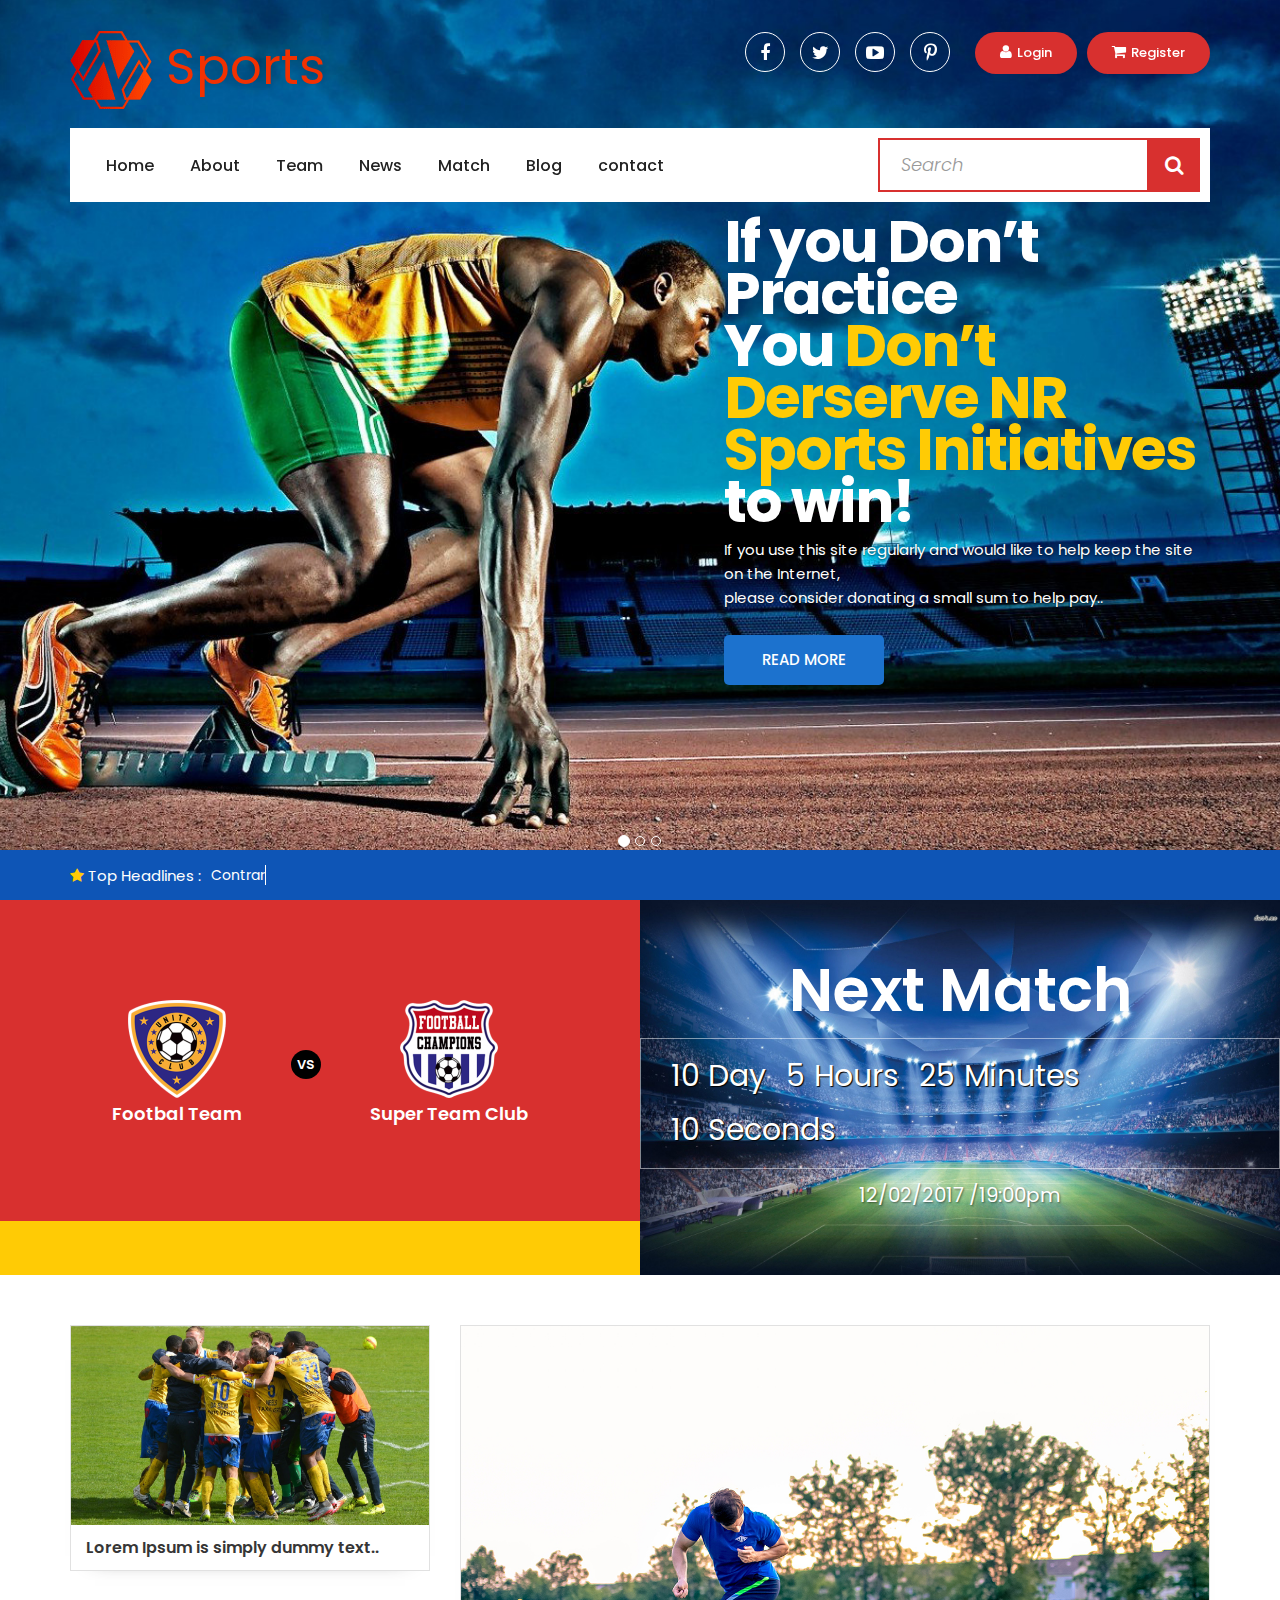
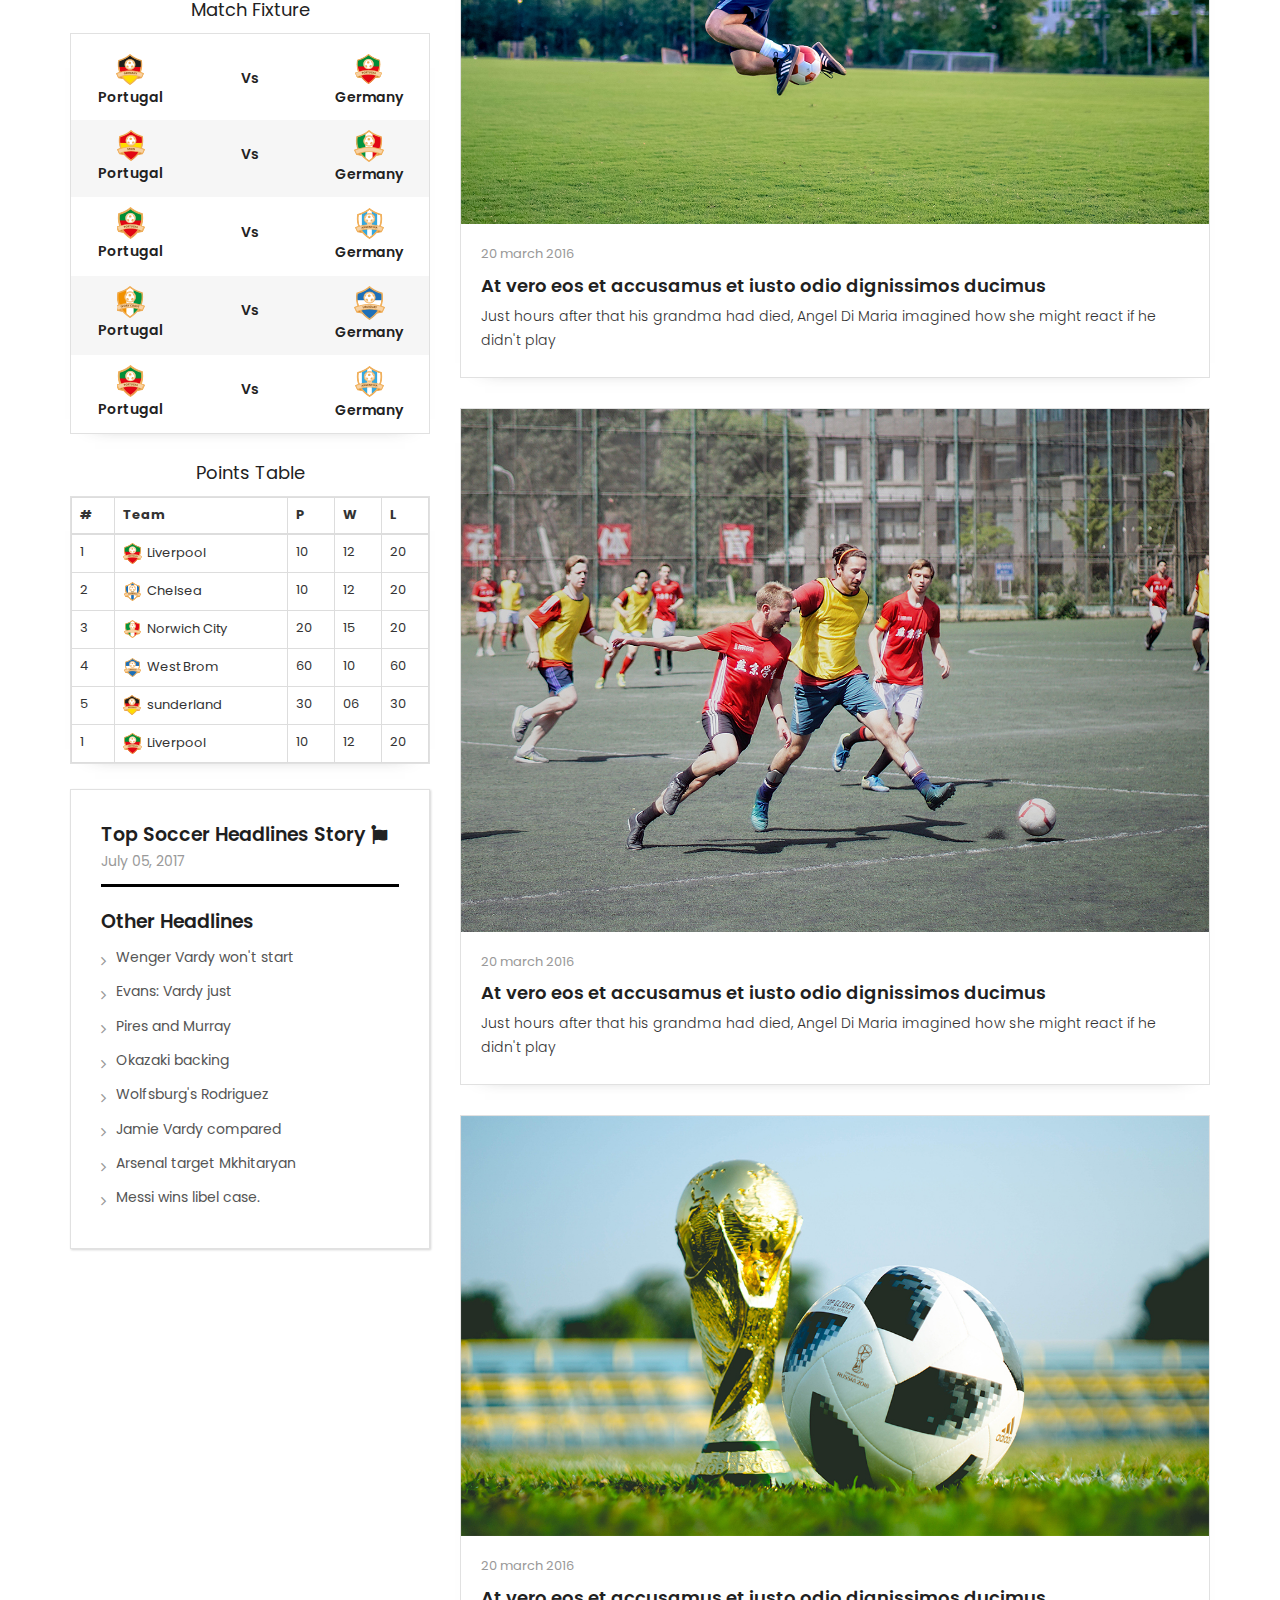
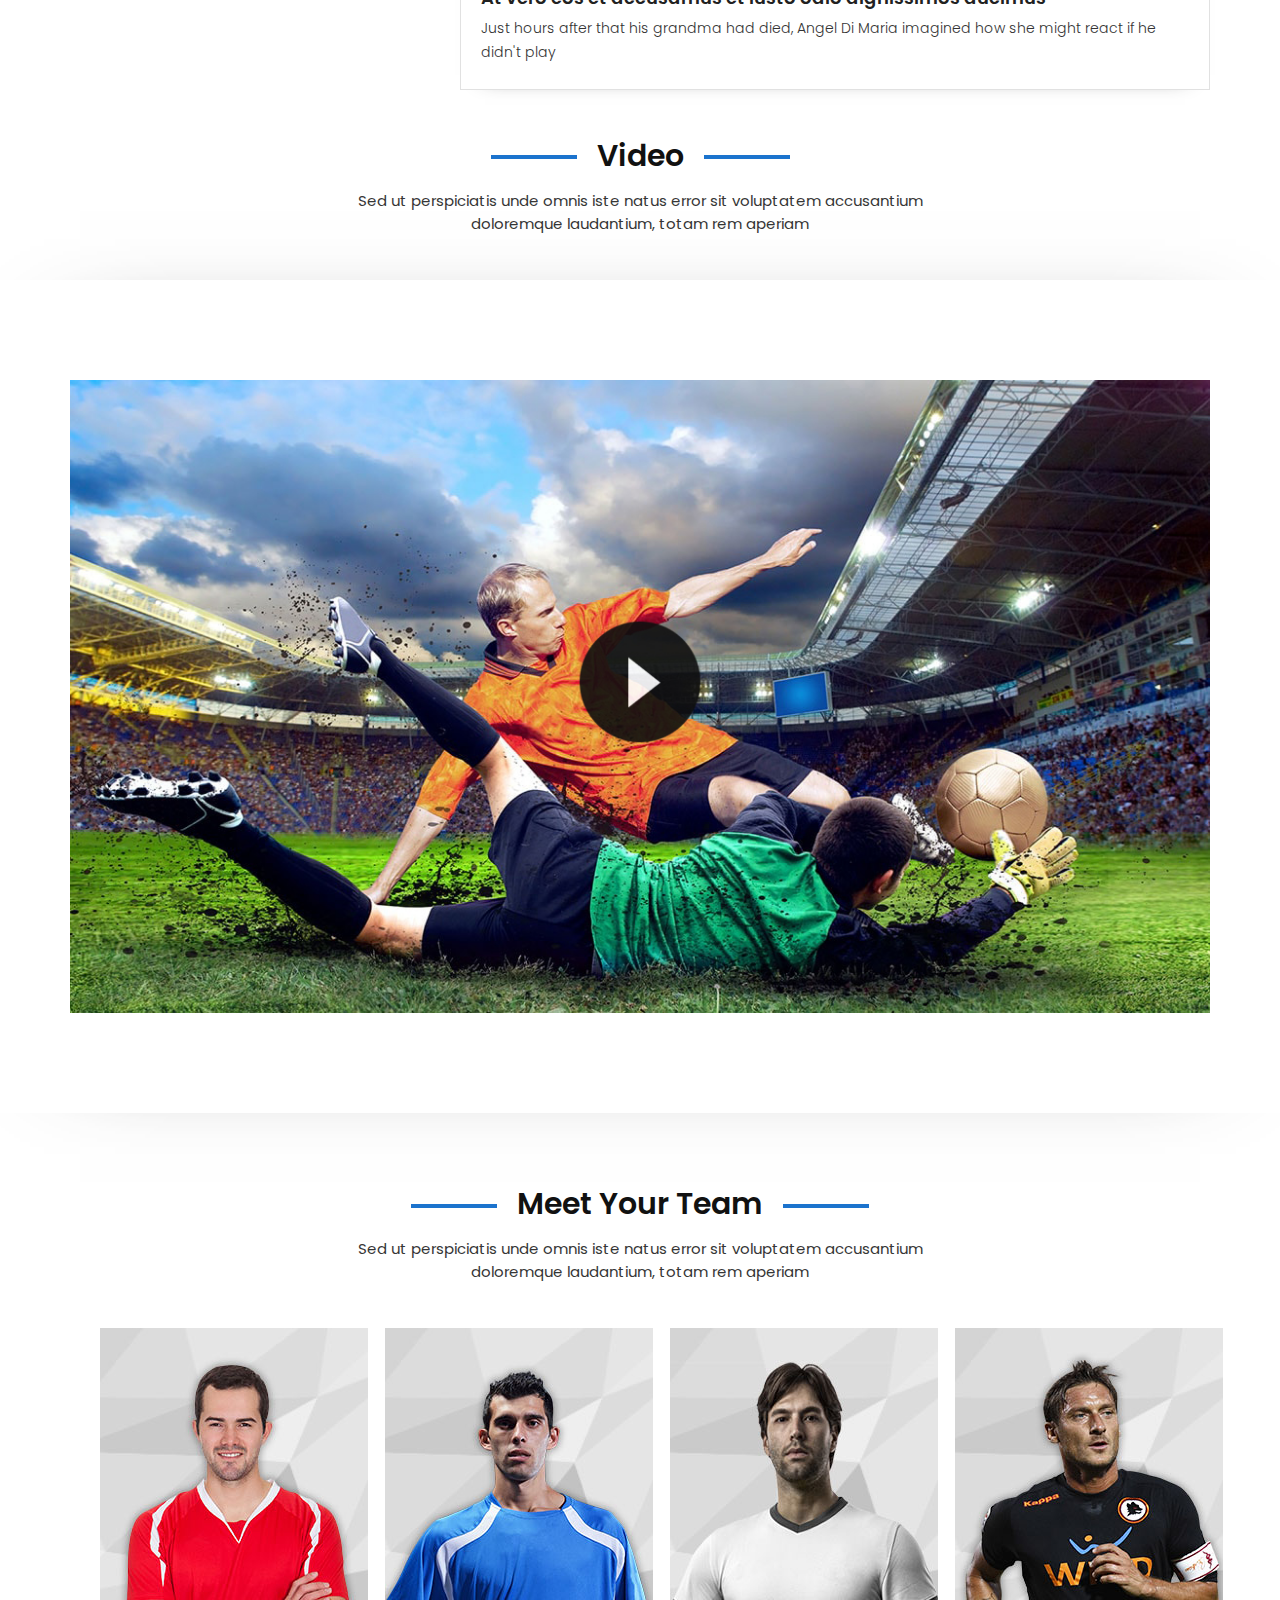
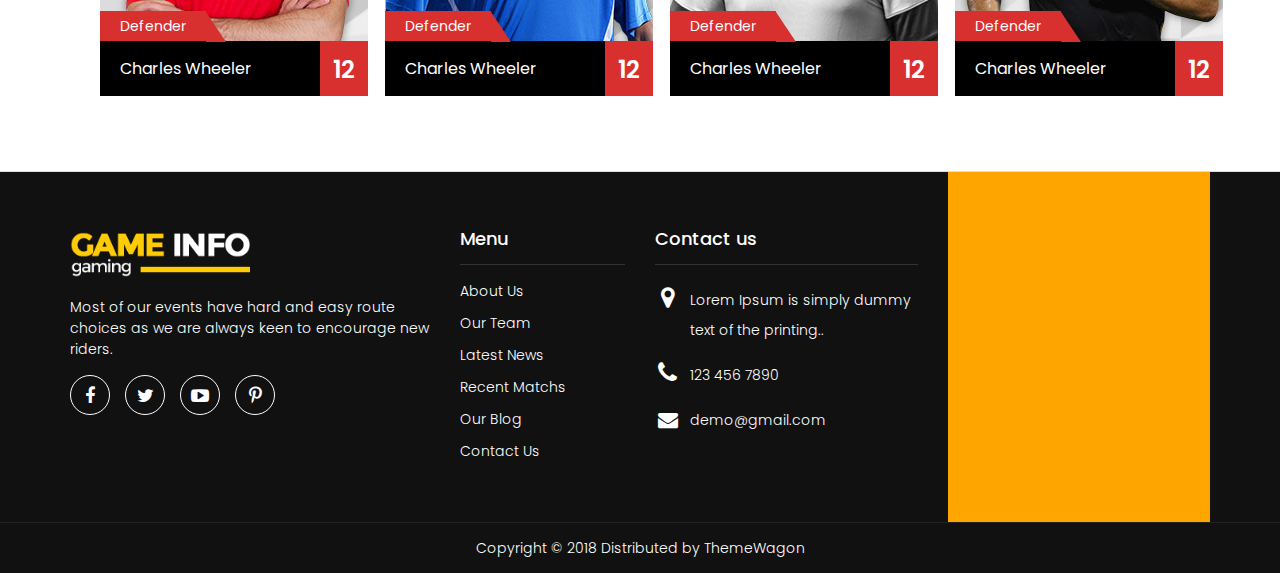
==== commit 409addc3: "adding content" ====
--- a/index.html
+++ b/index.html
@@ -189,7 +189,7 @@
                         <div class="col-lg-7 col-md-7 col-sm-12 col-xs-12"></div>
                         <div class="col-lg-5 col-md-5 col-sm-12 col-xs-12">
                            <div class="slider-contant" data-animation="animated fadeInRight">
-                              <h3>If you Don’t Practice<br>You <span class="color-yellow">Don’t Derserve NR Sports Initiative</span><br>to win!</h3>
+                              <h3>If you Don’t Practice<br>You <span class="color-yellow">Don’t Derserve NR Sports Initiatives</span><br>to win!</h3>
                               <p>If you use this site regularly and would like to help keep the site on the Internet,<br>
                                  please consider donating a small sum to help pay..
                               </p>
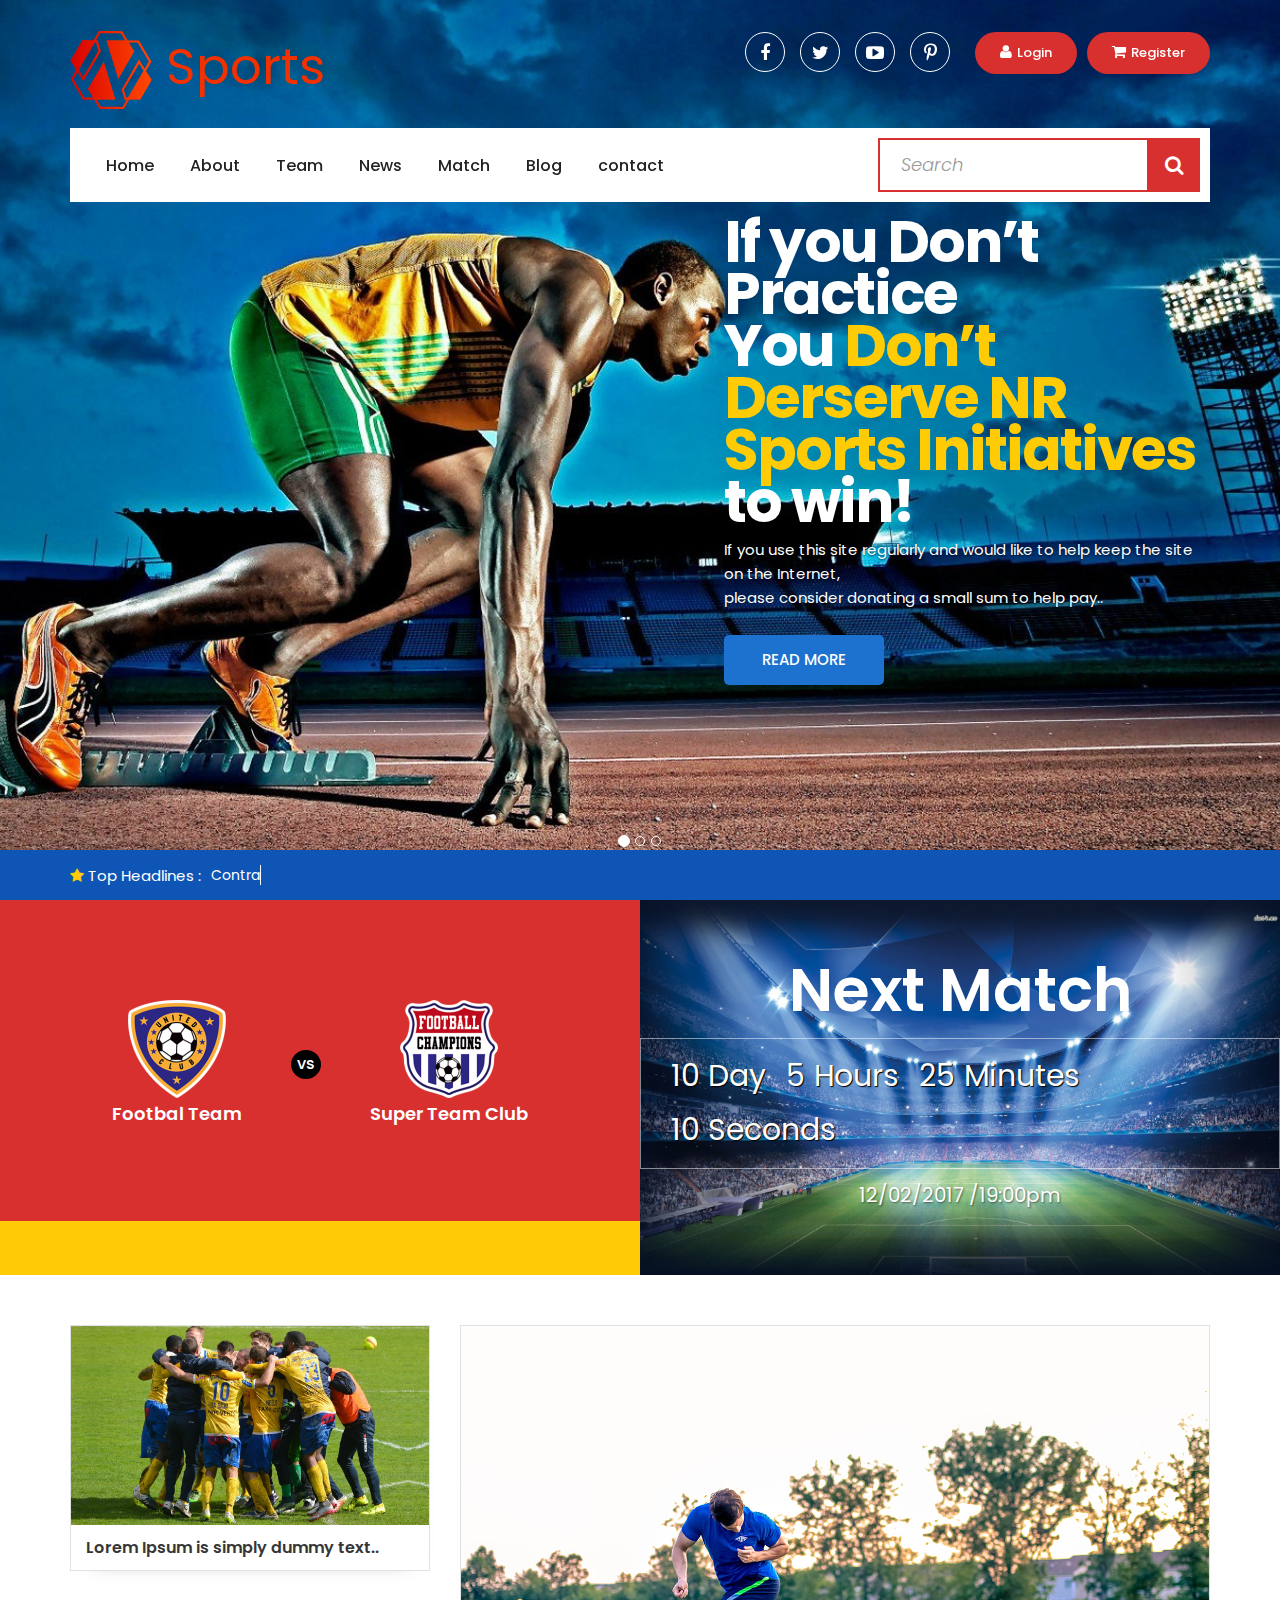
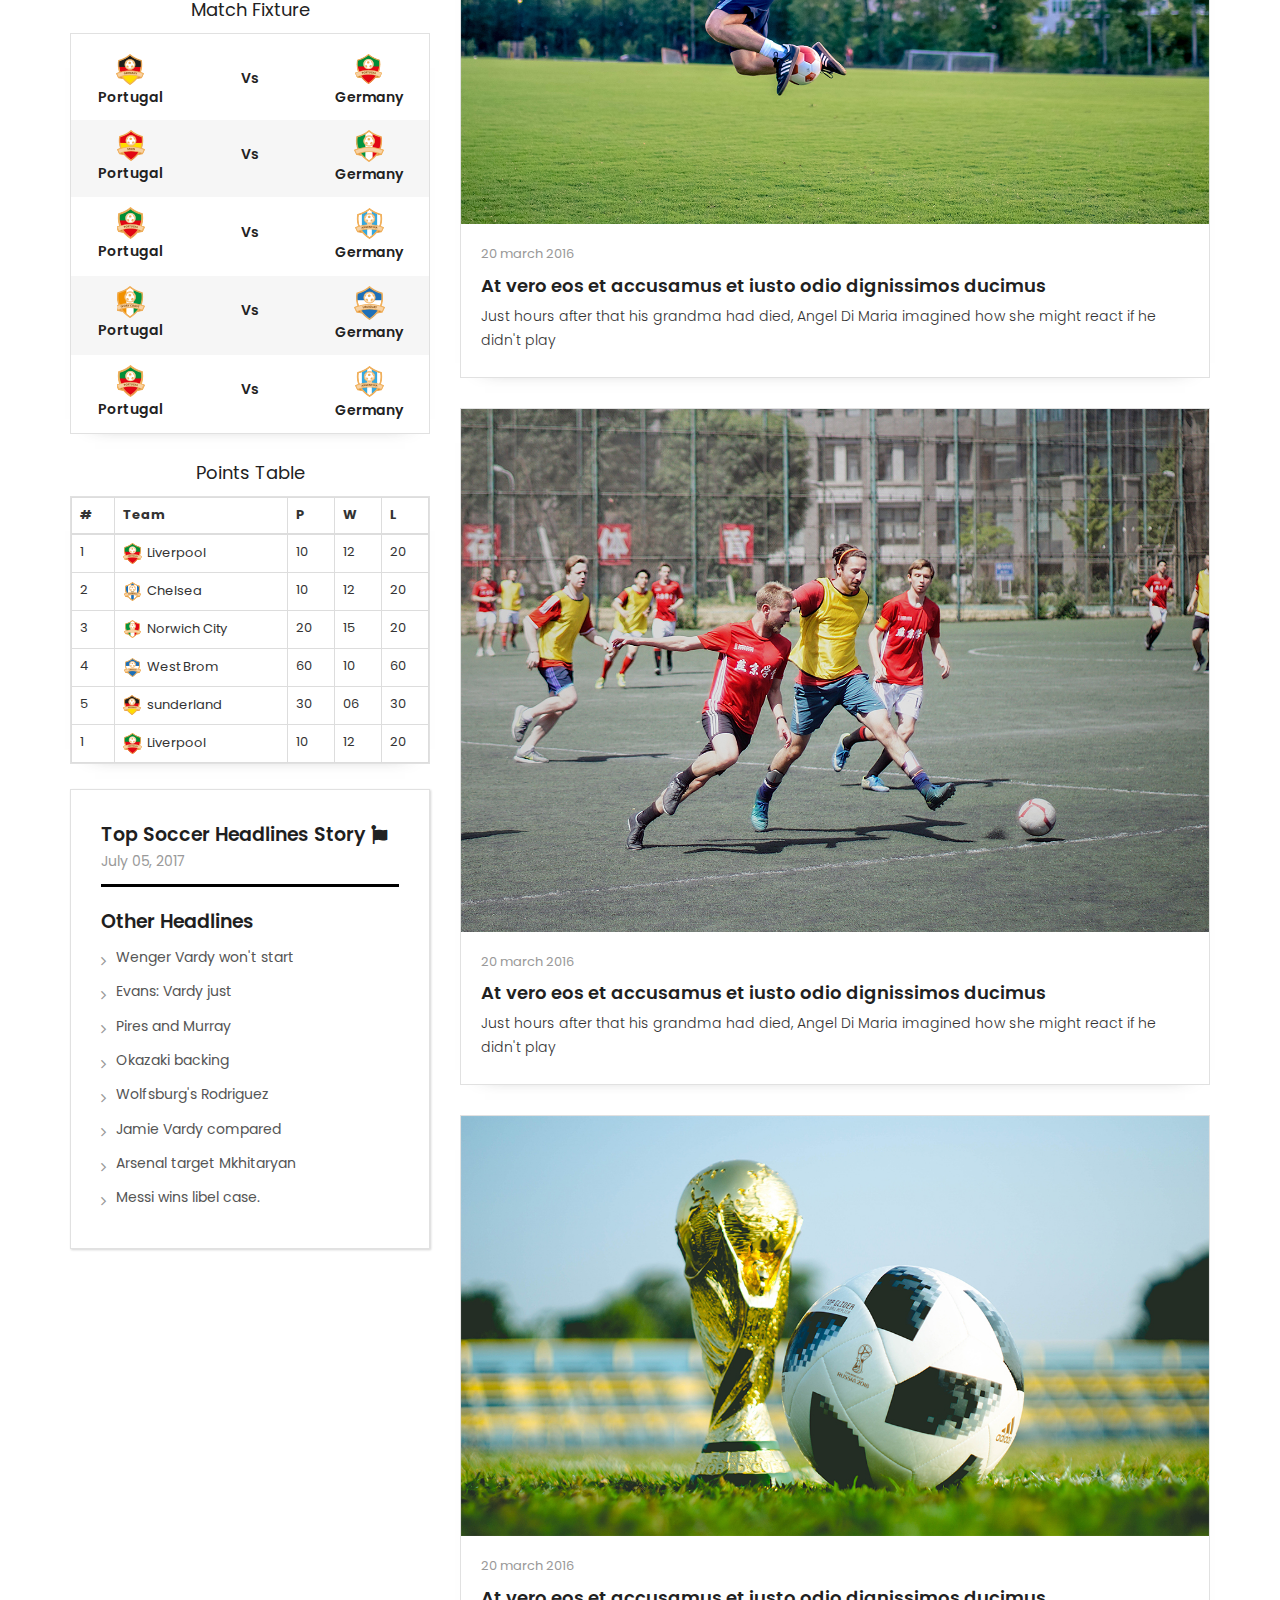
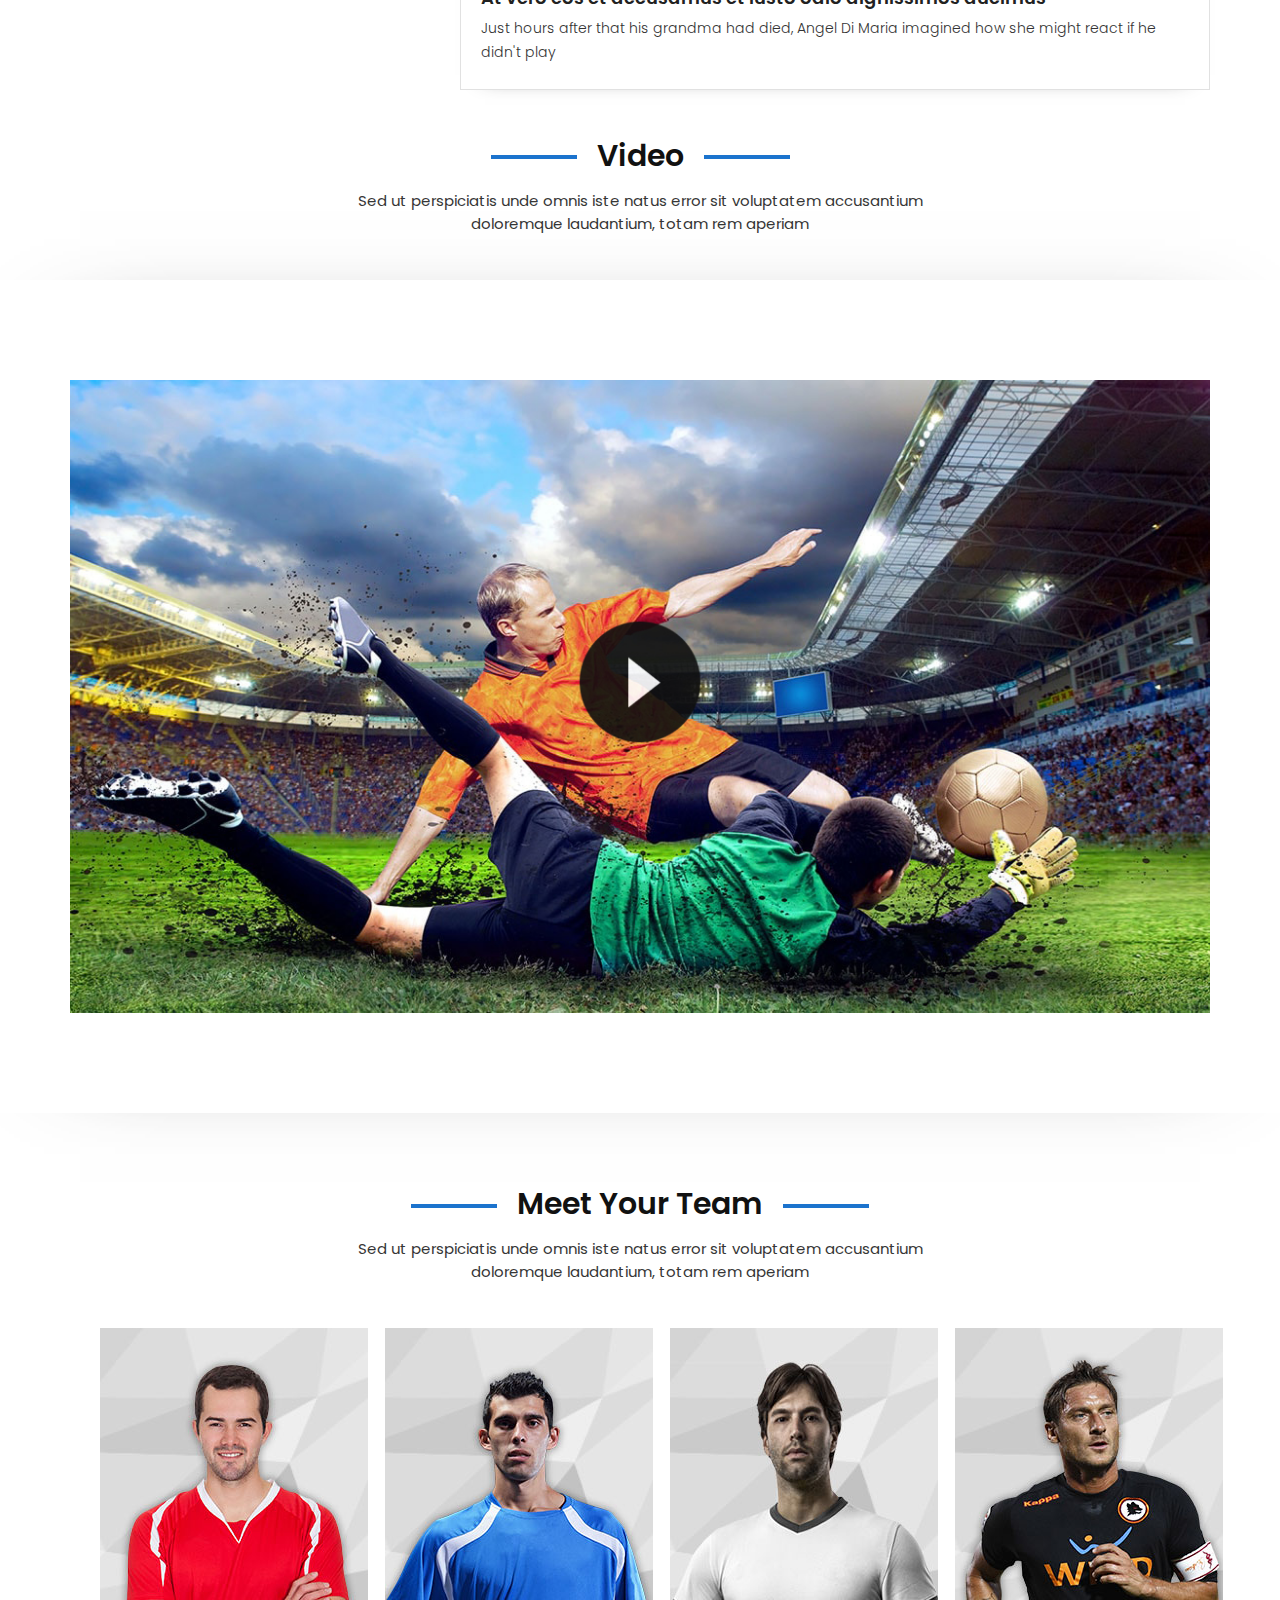
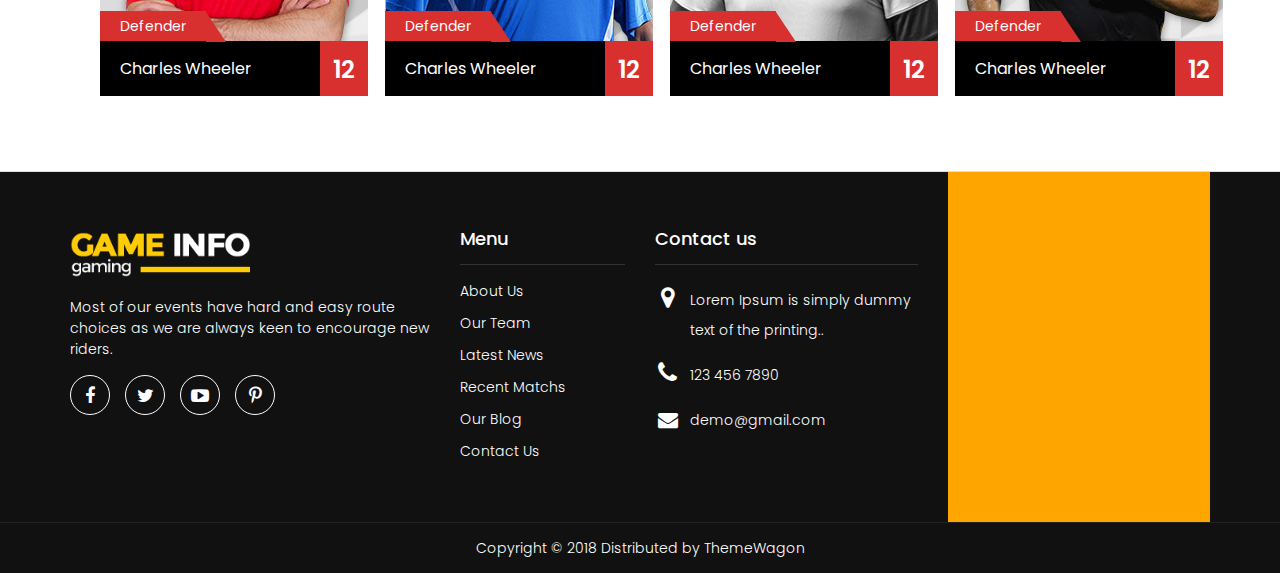
==== commit 10bb050d: "updating page titles" ====
--- a/index.html
+++ b/index.html
@@ -6,7 +6,7 @@
    <!-- Mobile Metas -->
    <meta name="viewport" content="width=device-width, minimum-scale=1.0, maximum-scale=1.0, user-scalable=no">
    <!-- Site Metas -->
-   <title>Game Info</title>
+   <title>NR Sports</title>
    <meta name="keywords" content="">
    <meta name="description" content="">
    <meta name="author" content="">
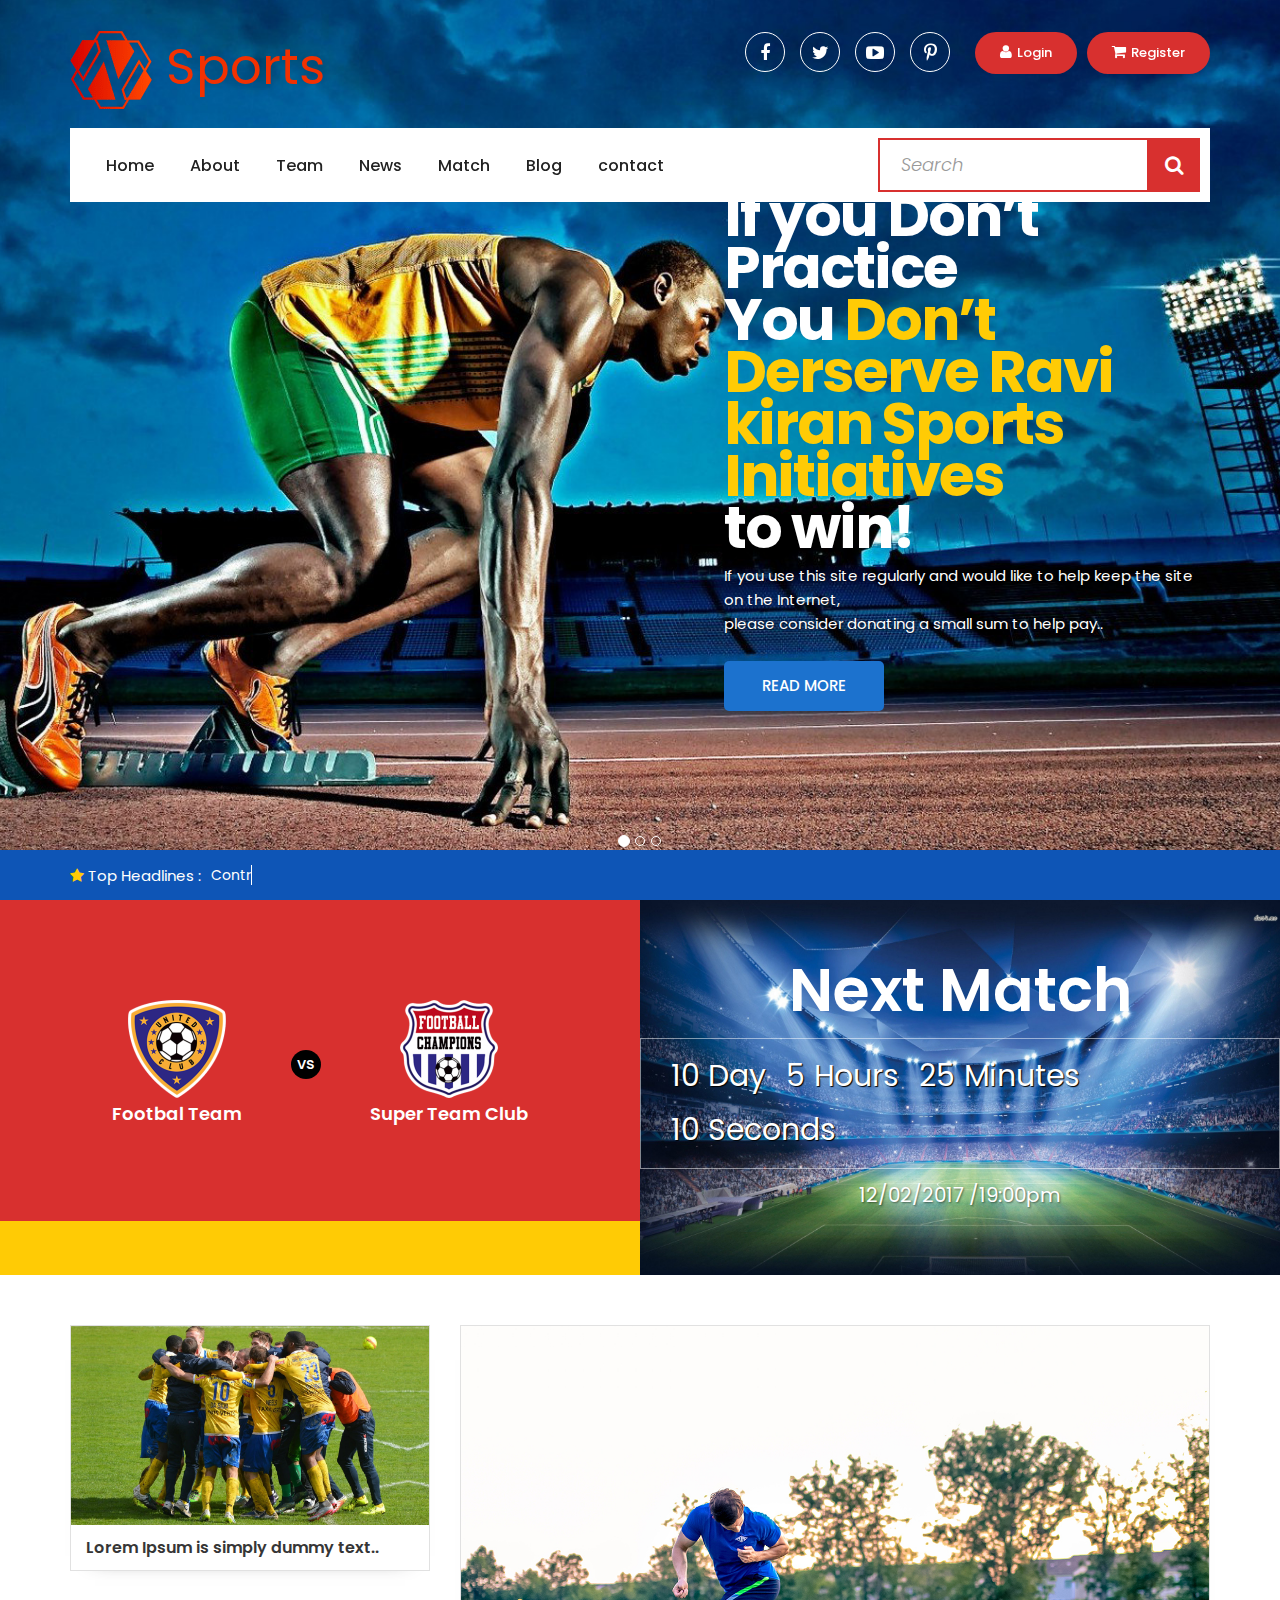
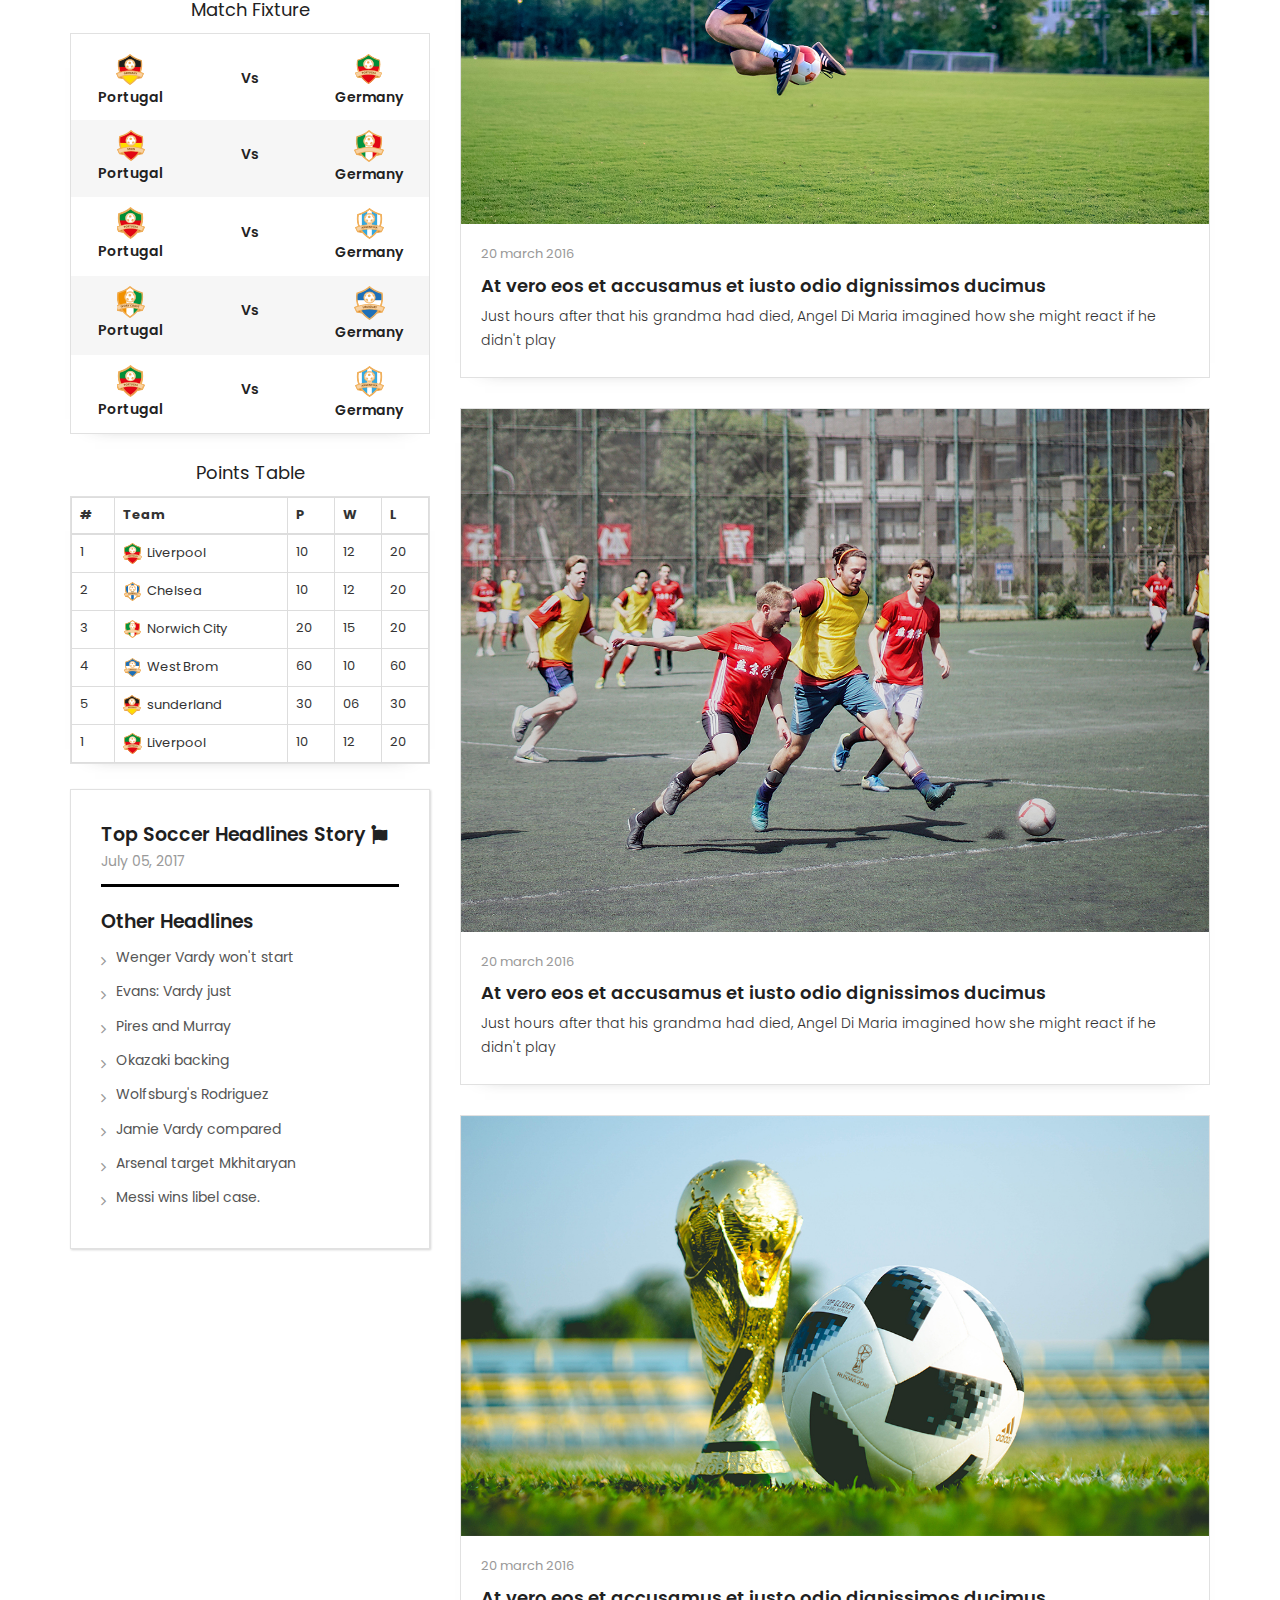
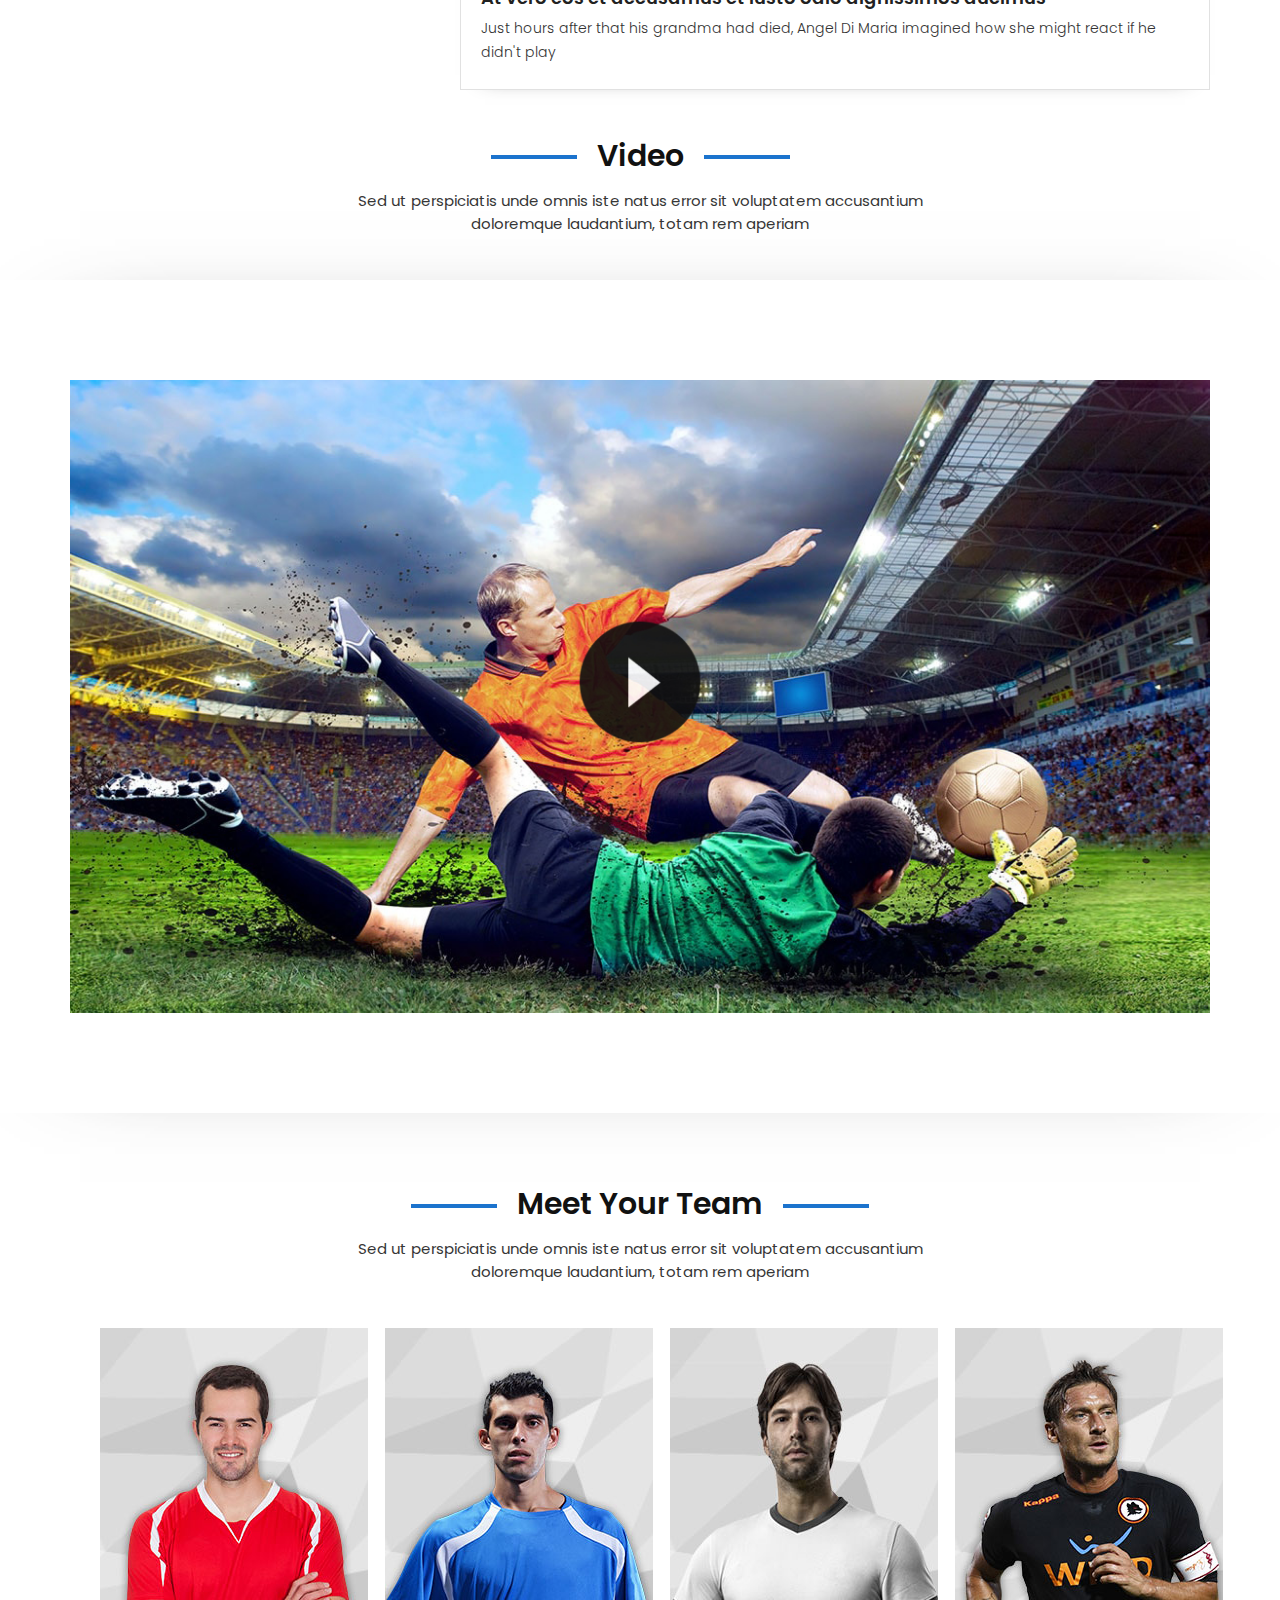
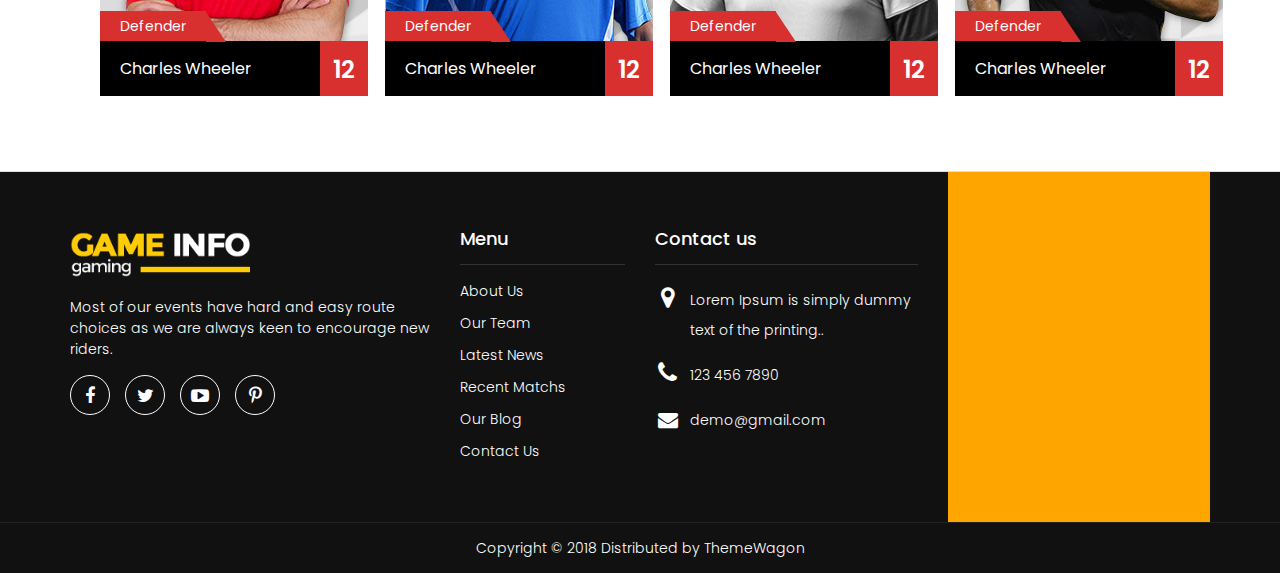
==== commit 6ea23a5a: "pushing ravi" ====
--- a/index.html
+++ b/index.html
@@ -189,7 +189,7 @@
                         <div class="col-lg-7 col-md-7 col-sm-12 col-xs-12"></div>
                         <div class="col-lg-5 col-md-5 col-sm-12 col-xs-12">
                            <div class="slider-contant" data-animation="animated fadeInRight">
-                              <h3>If you Don’t Practice<br>You <span class="color-yellow">Don’t Derserve NR Sports Initiatives</span><br>to win!</h3>
+                              <h3>If you Don’t Practice<br>You <span class="color-yellow">Don’t Derserve Ravi kiran Sports Initiatives</span><br>to win!</h3>
                               <p>If you use this site regularly and would like to help keep the site on the Internet,<br>
                                  please consider donating a small sum to help pay..
                               </p>
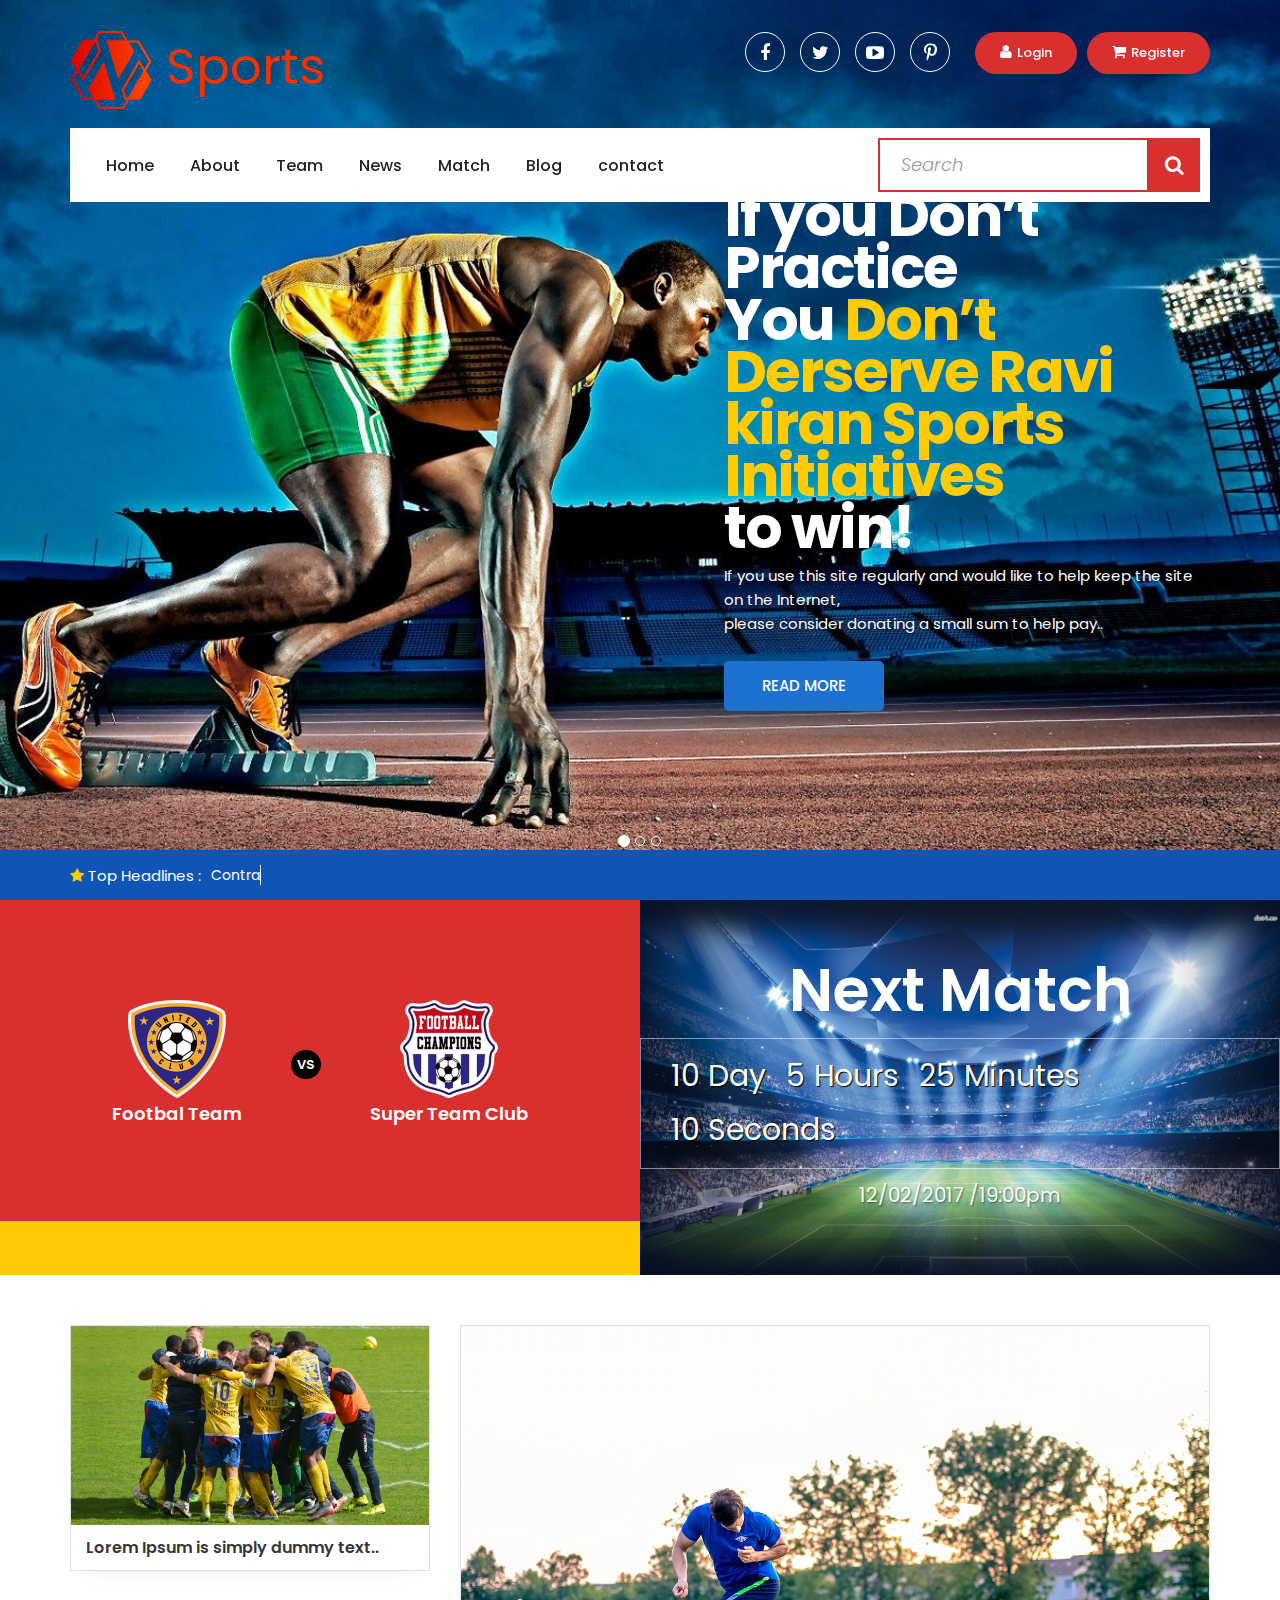
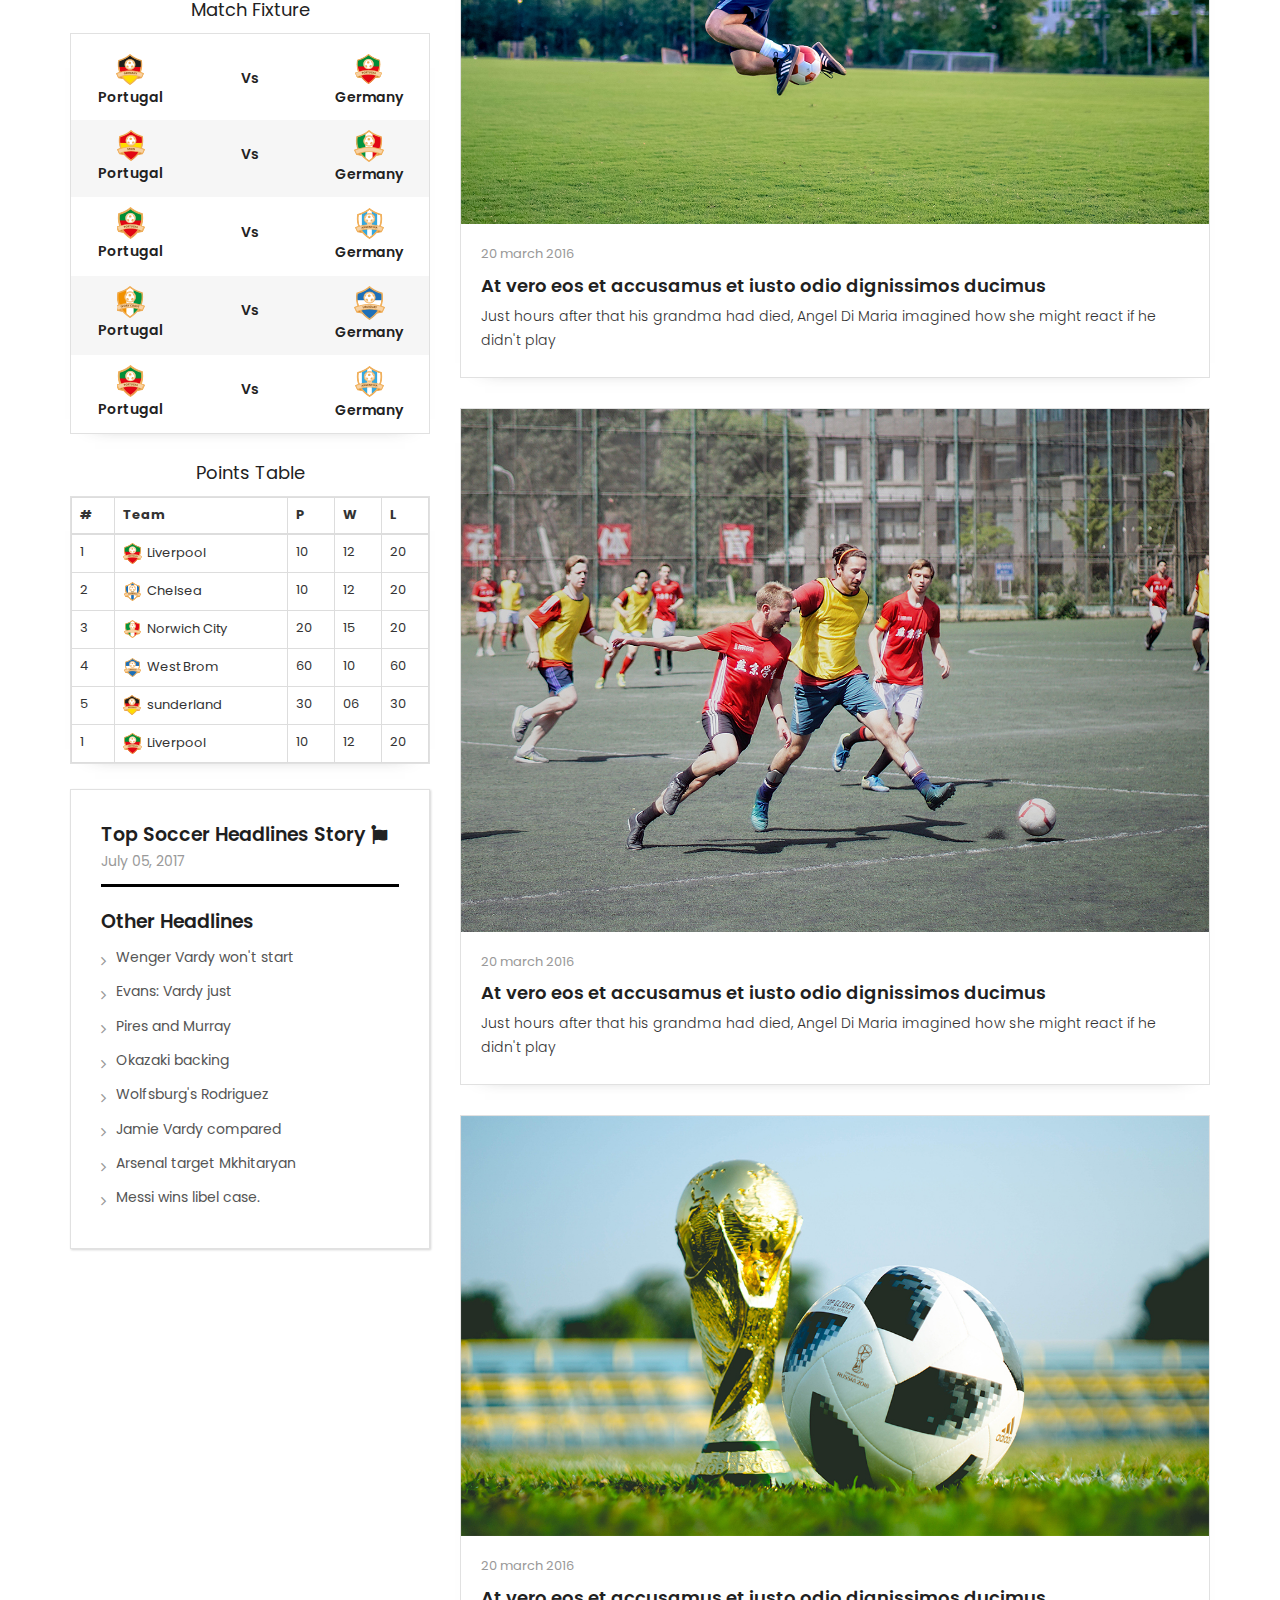
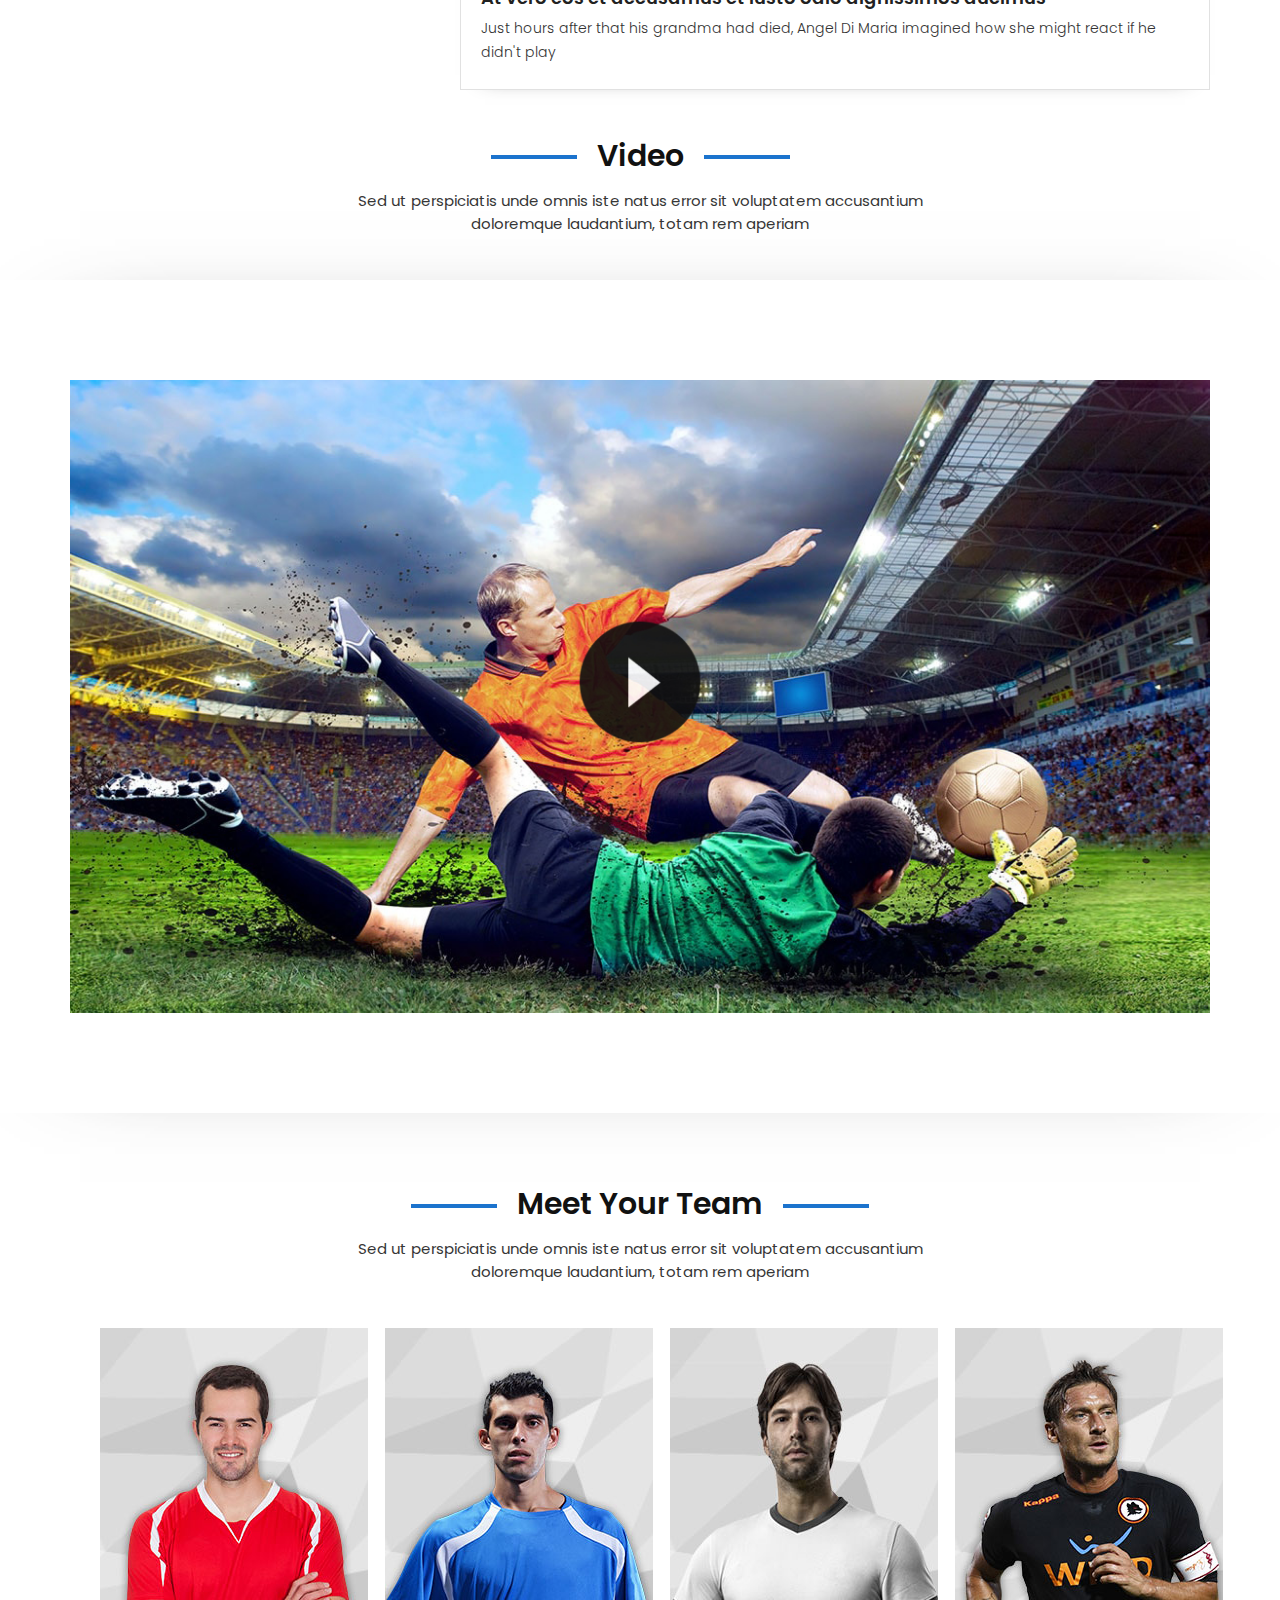
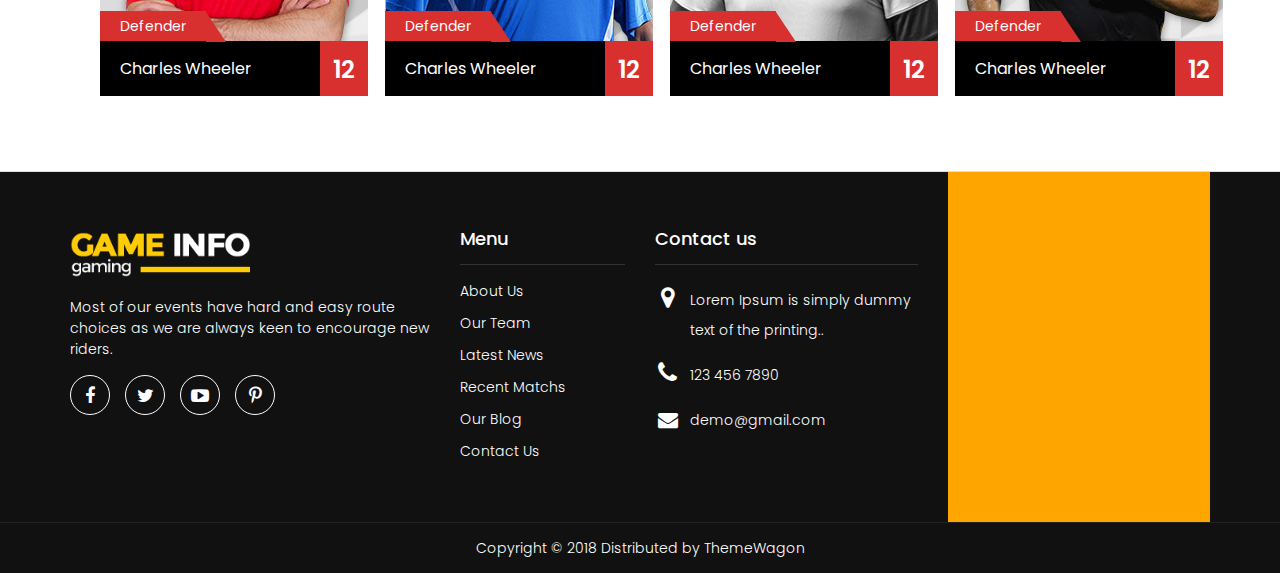
==== commit f139d3cb: "updating launch script" ====
--- a/index.html
+++ b/index.html
@@ -32,6 +32,7 @@
    <script src="http://code.jquery.com/jquery-1.11.1.min.js"></script>
    <link href="http://www.jqueryscript.net/css/jquerysctipttop.css" rel="stylesheet" type="text/css">
    <script src="js/3dslider.js"></script>
+   <script src="https://assets.adobedtm.com/c659134f73d8/a333fc8e3fc6/launch-b35943c0e591.min.js" async></script>
    </head>
    <body class="game_info" data-spy="scroll" data-target=".header">
       <!-- LOADER -->
